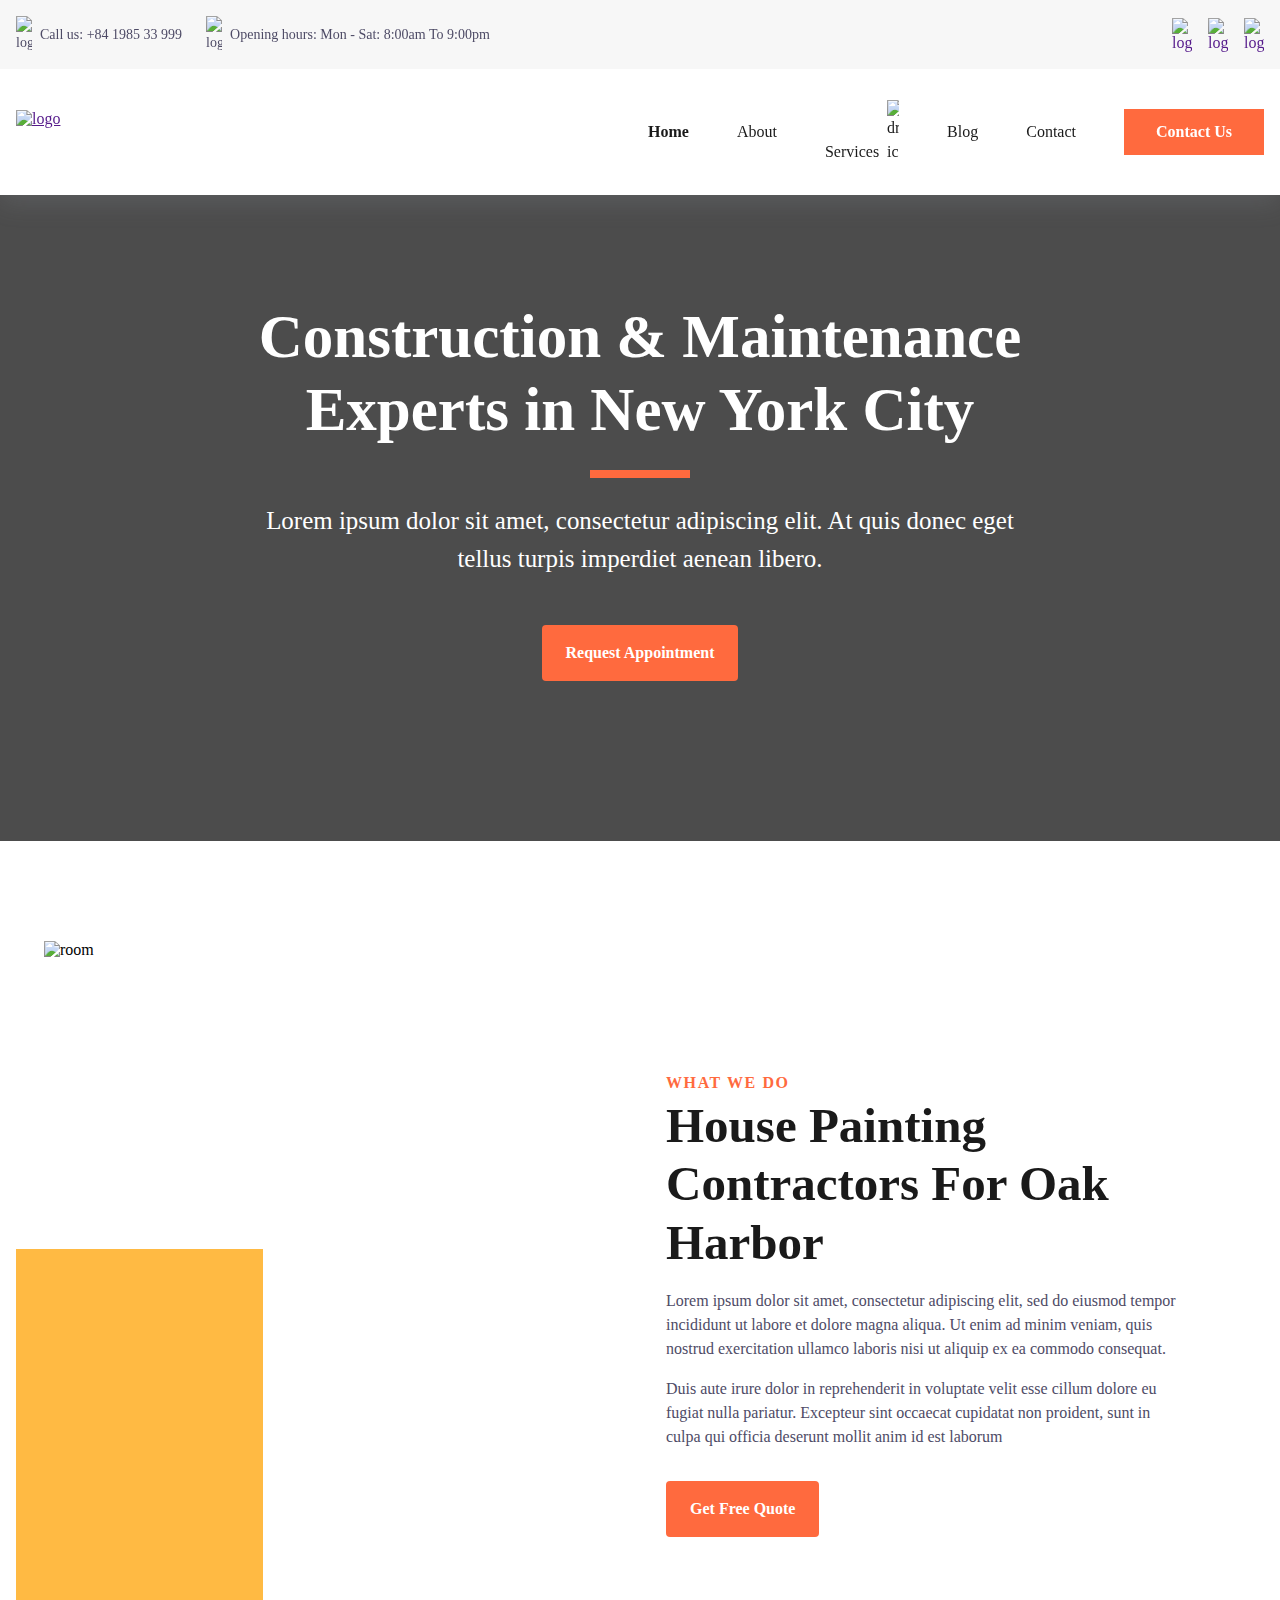
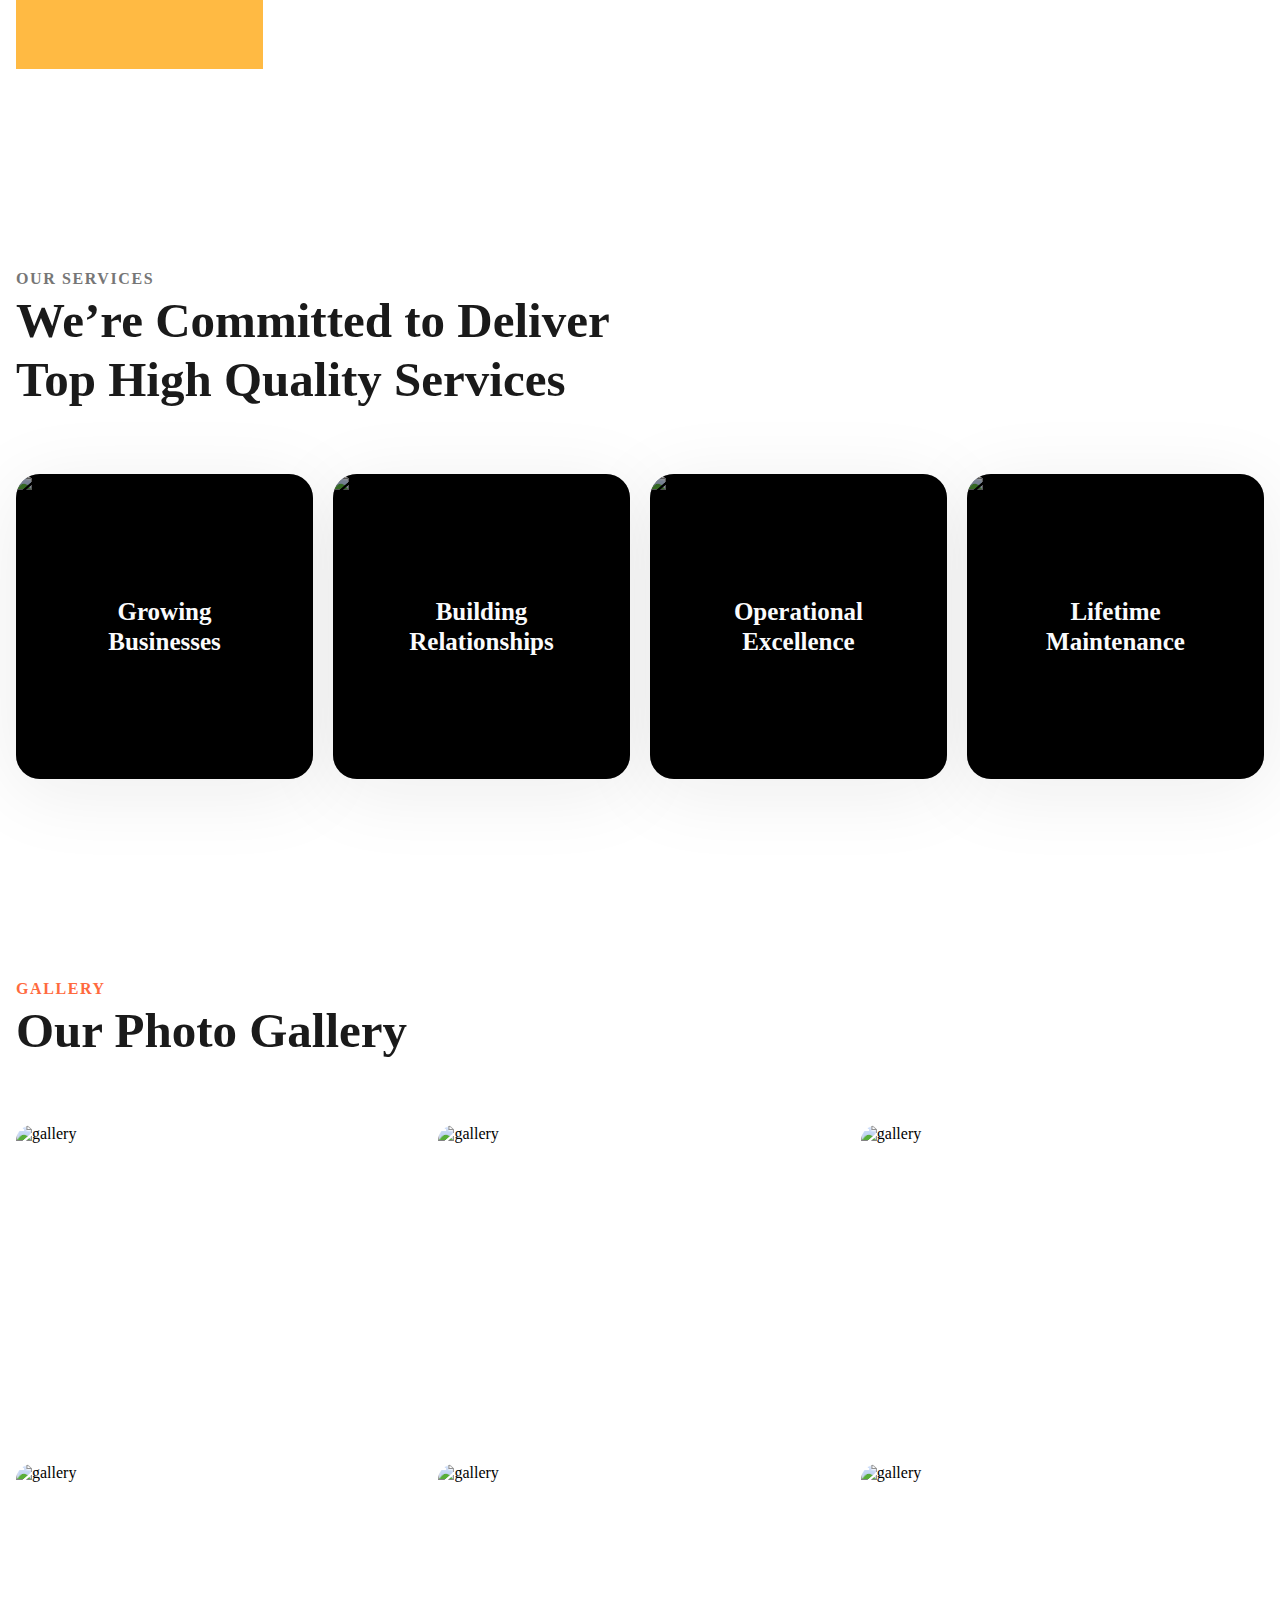
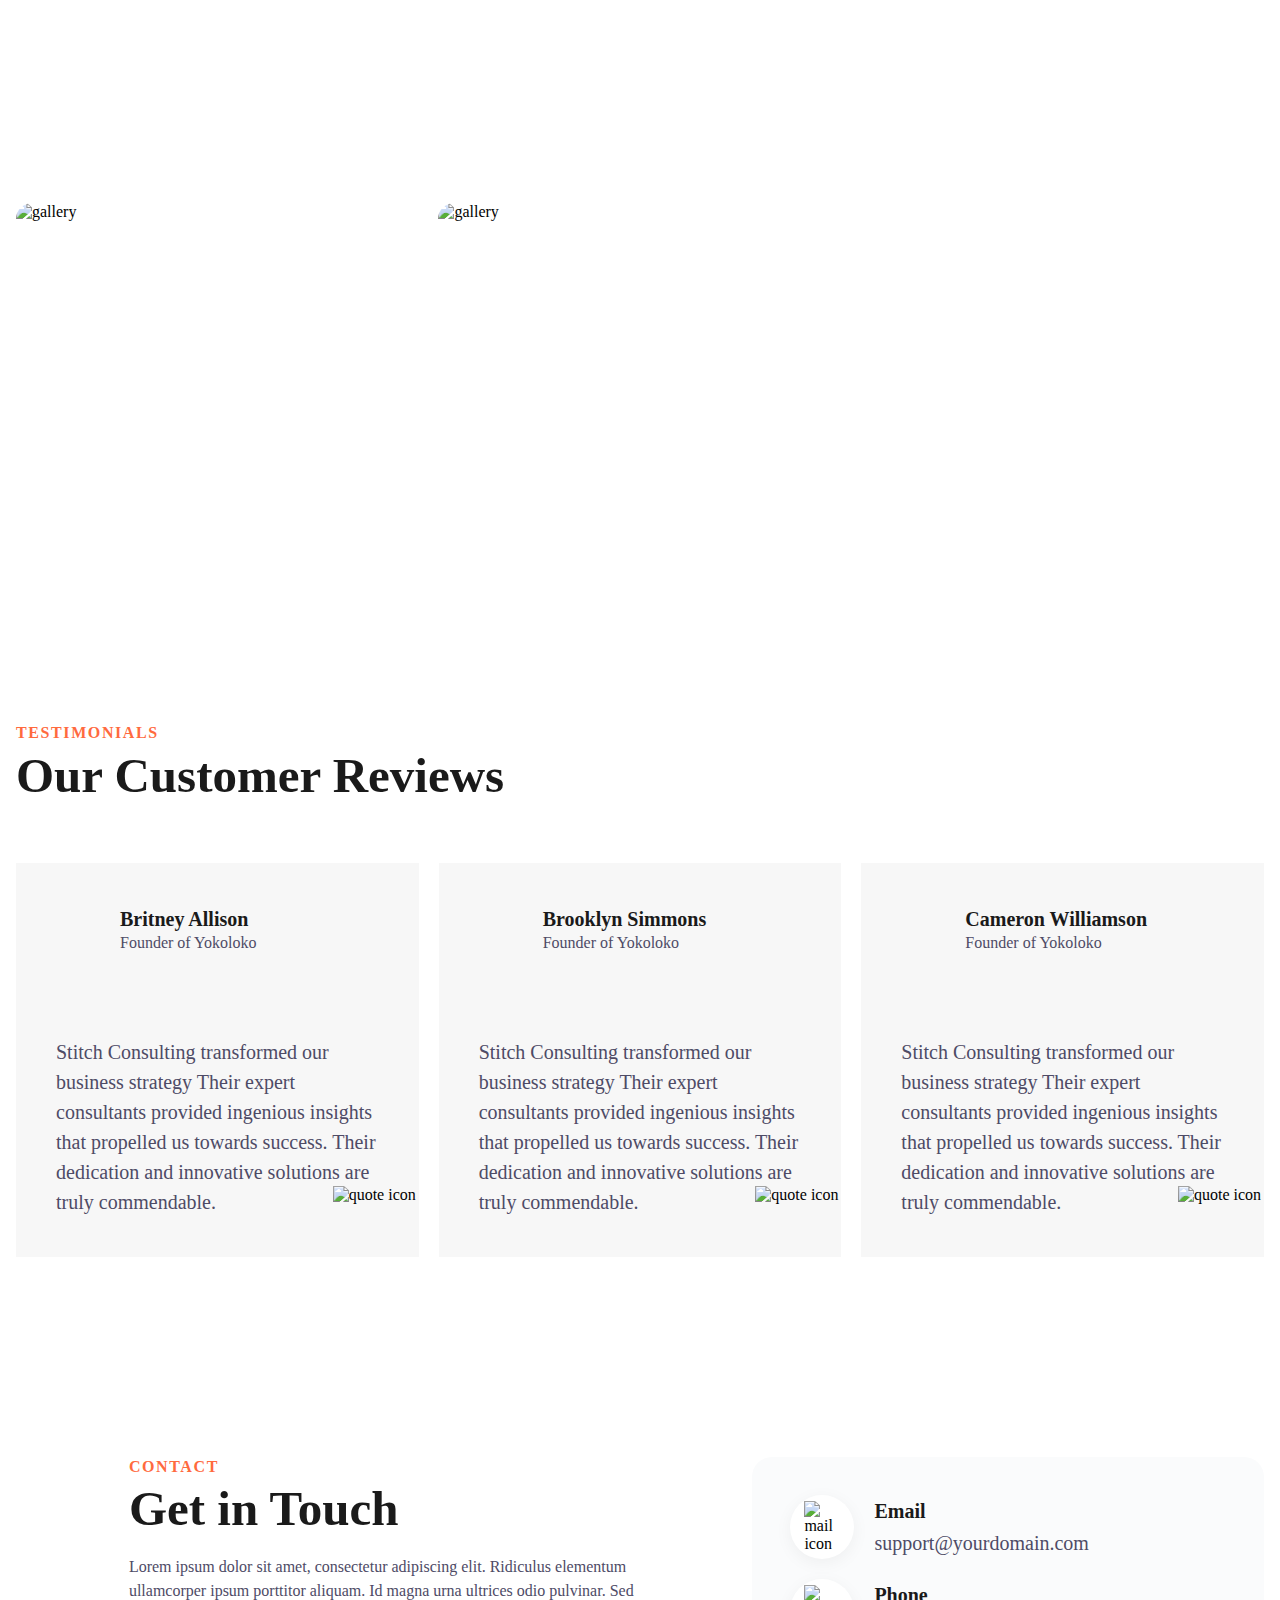
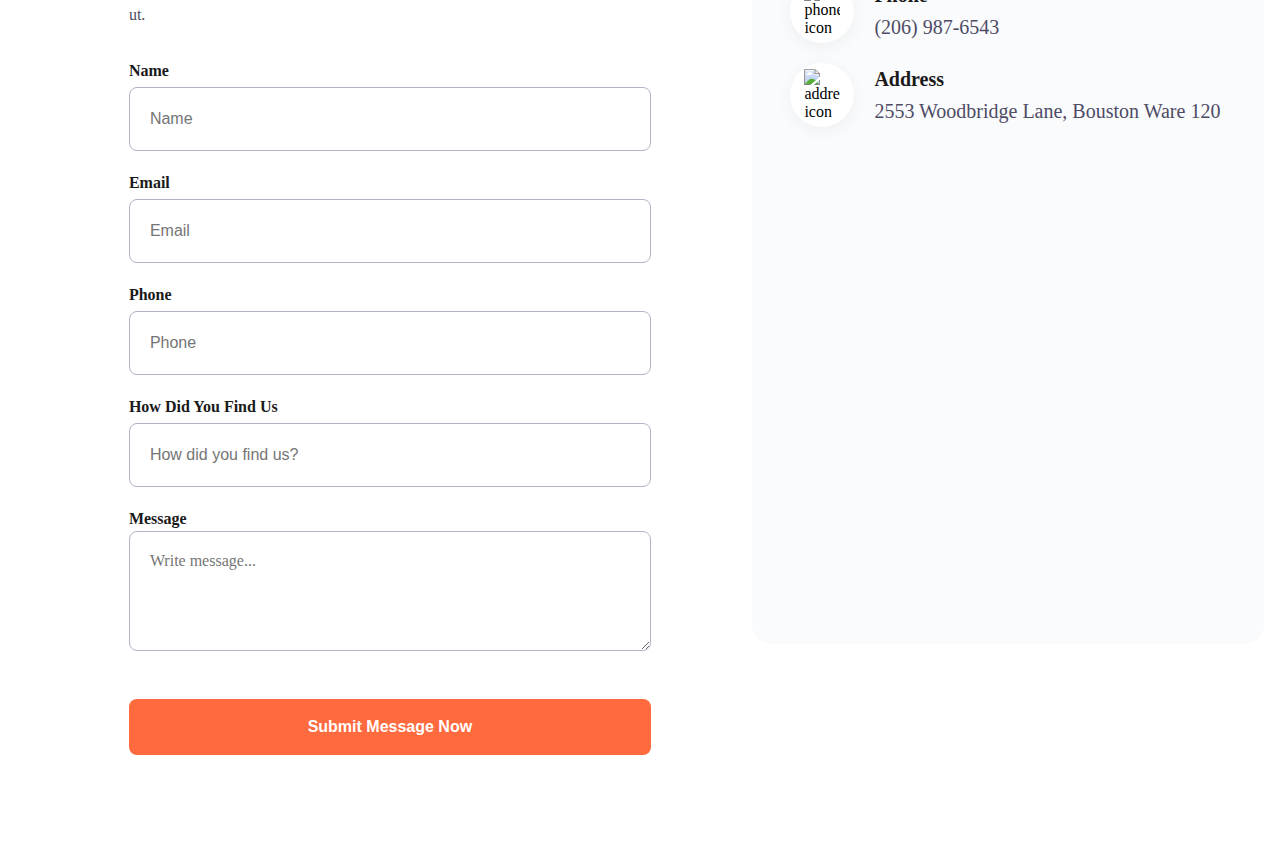
==== index.html @ 75a17d78 "Add files via upload" ====
<!DOCTYPE html>
<html>
<head>
    <meta charset="utf-8">
    <meta name="viewport" content="width=device-width, initial-scale=1">
    <title>template_3</title>
    <link rel="stylesheet" type="text/css" href="css/style.css">
    <link rel="stylesheet" type="text/css" href="css/global.css">
    <script src="javascript/script.js"></script>
</head>
<body>
<!-- ============================================ -->
<!--                 Navigation                   -->
<!-- ============================================ -->

<header id="cs-navigation">
    <div class="cs-top-bar">
        <div class="cs-top-container">
            <div class="cs-top-contact">
                <a href="" class="cs-top-link">
                    <img class="cs-link-icon" src="https://csimg.nyc3.cdn.digitaloceanspaces.com/Images/Icons/phone-grey.svg" alt="logo" width="16" height="16" aria-hidden="true" decoding="async">
                    Call us: +84 1985 33 999
                </a>
                <a href="" class="cs-top-link">
                    <img class="cs-link-icon" src="https://csimg.nyc3.cdn.digitaloceanspaces.com/Images/Icons/clock-grey.svg" alt="logo" width="20" height="20" aria-hidden="true" decoding="async">
                    Opening hours: Mon - Sat: 8:00am To 9:00pm
                </a>
            </div>
            <div class="cs-top-social">
                <a href="" class="cs-social-link">
                    <img class="cs-social-icon" src="https://csimg.nyc3.cdn.digitaloceanspaces.com/Images/Icons/face-grey.svg" alt="logo" width="12" height="12" aria-hidden="true" decoding="async">
                </a>
                <a href="" class="cs-social-link">
                    <img class="cs-social-icon" src="https://csimg.nyc3.cdn.digitaloceanspaces.com/Images/Icons/twit-grey.svg" alt="logo" width="12" height="12" aria-hidden="true" decoding="async">
                </a>
                <a href="" class="cs-social-link">
                    <img class="cs-social-icon" src="https://csimg.nyc3.cdn.digitaloceanspaces.com/Images/Icons/insta-grey.svg" alt="logo" width="12" height="12" aria-hidden="true" decoding="async">
                </a>
            </div>
        </div>
    </div>
    <div class="cs-container">
        <!--Nav Logo-->
        <a href="" class="cs-logo" aria-label="back to home">
            <img src="https://csimg.nyc3.cdn.digitaloceanspaces.com/Images/Logos/consulting-logo.svg" alt="logo" width="197" height="43" aria-hidden="true" decoding="async">
        </a>
        <!--Navigation List-->
        <nav class="cs-nav" role="navigation">
            <!--Mobile Nav Toggle-->
            <button class="cs-toggle" aria-label="mobile menu toggle">
                <div class="cs-box" aria-hidden="true">
                    <span class="cs-line cs-line1" aria-hidden="true"></span>
                    <span class="cs-line cs-line2" aria-hidden="true"></span>
                    <span class="cs-line cs-line3" aria-hidden="true"></span>
                </div>
            </button>
            <!-- We need a wrapper div so we can set a fixed height on the cs-ul in case the nav list gets too long from too many dropdowns being opened and needs to have an overflow scroll. This wrapper acts as the background so it can go the full height of the screen and not cut off any overflowing nav items while the cs-ul stops short of the bottom of the screen, which keeps all nav items in view no matter how mnay there are-->
            <div class="cs-ul-wrapper">
                <ul id="cs-expanded" class="cs-ul" aria-expanded="false">
                    <li class="cs-li">
                        <a href="" class="cs-li-link cs-active">
                            Home
                        </a>
                    </li>
                    <li class="cs-li">
                        <a href="" class="cs-li-link">
                            About
                        </a>
                    </li>
                    <!--Copy and paste this cs-dropdown list item and replace any .cs-li with this cs-dropdown group to make a new dropdown and it will work-->
                    <li class="cs-li cs-dropdown" tabindex="0">
                        <span class="cs-li-link">
                            Services
                            <img class="cs-drop-icon" src="https://csimg.nyc3.cdn.digitaloceanspaces.com/Images/Icons/chev-down.svg" alt="dropdown icon" width="15" height="15" decoding="async" aria-hidden="true">
                        </span>
                        <ul class="cs-drop-ul">
                            <li class="cs-drop-li">
                                <a href="" class="cs-li-link cs-drop-link">Housing</a>
                            </li>
                            <li class="cs-drop-li">
                                <a href="" class="cs-li-link cs-drop-link">Food Banks</a>
                            </li>
                        </ul>
                    </li>
                    <li class="cs-li">
                        <a href="" class="cs-li-link">
                            Blog
                        </a>
                    </li>
                    <li class="cs-li">
                        <a href="" class="cs-li-link">
                            Contact
                        </a>
                    </li>
                </ul>
            </div>
        </nav>
        <a href="" class="cs-button-solid cs-nav-button">Contact Us</a>
        <!--Dark Mode toggle, uncomment button code if you want to enable a dark mode toggle-->
        <!-- <button id="dark-mode-toggle" aria-label="dark mode toggle">
            <svg class="cs-moon" xmlns="http://www.w3.org/2000/svg" viewBox="0 0 480 480" style="enable-background:new 0 0 480 480" xml:space="preserve"><path d="M459.782 347.328c-4.288-5.28-11.488-7.232-17.824-4.96-17.76 6.368-37.024 9.632-57.312 9.632-97.056 0-176-78.976-176-176 0-58.4 28.832-112.768 77.12-145.472 5.472-3.712 8.096-10.4 6.624-16.832S285.638 2.4 279.078 1.44C271.59.352 264.134 0 256.646 0c-132.352 0-240 107.648-240 240s107.648 240 240 240c84 0 160.416-42.688 204.352-114.176 3.552-5.792 3.04-13.184-1.216-18.496z"/></svg>
            <img class="cs-sun" aria-hidden="true" src="https://csimg.nyc3.cdn.digitaloceanspaces.com/Icons%2Fsun.svg" decoding="async" alt="moon" width="15" height="15">
        </button> -->
    </div>
</header>
<!-- ============================================ -->
<!--                    Hero                      -->
<!-- ============================================ -->

<section id="hero-82">
    <div class="cs-container">
        <h1 class="cs-title">Construction & Maintenance Experts in New York City</h1>
        <p class="cs-text">
            Lorem ipsum dolor sit amet, consectetur adipiscing elit. At quis donec eget tellus turpis imperdiet aenean libero. 
        </p>
        <a href="" class="cs-button-solid">Request Appointment</a>
    </div>

    <!-- Background Image -->
    <picture class="cs-background">
        <source media="(max-width: 600px)" srcset="https://csimg.nyc3.digitaloceanspaces.com/Hero/kitchen-m.jpg">
        <source media="(min-width: 601px)" srcset="https://csimg.nyc3.digitaloceanspaces.com/Hero/kitchen.jpg">
        <img decoding="async" src="https://csimg.nyc3.digitaloceanspaces.com/Hero/kitchen.jpg" alt="kitchen" width="2250" height="1500" aria-hidden="true">
    </picture>
</section>
<!-- ============================================ -->
<!--                 Side By Side                 -->
<!-- ============================================ -->

<section id="RPsbs-580">
    <div class="cs-container">
        <picture class="cs-picture">
            <!--Mobile Image-->
            <source media="(max-width: 600px)" srcset="https://csimg.nyc3.cdn.digitaloceanspaces.com/SideBySide/room.jpg">
            <!--Tablet and above Image-->
            <source media="(min-width: 601px)" srcset="https://csimg.nyc3.cdn.digitaloceanspaces.com/SideBySide/room.jpg">
            <img loading="lazy" decoding="async" src="https://csimg.nyc3.cdn.digitaloceanspaces.com/SideBySide/room.jpg" alt="room" width="494" height="700">
        </picture>
        <div class="cs-content">
            <span class="cs-topper">What We Do</span>
            <h2 class="cs-title">House Painting Contractors For Oak Harbor</h2>
            <p class="cs-text">
                Lorem ipsum dolor sit amet, consectetur adipiscing elit, sed do eiusmod tempor incididunt ut labore et dolore magna aliqua. Ut enim ad minim veniam, quis nostrud exercitation ullamco laboris nisi ut aliquip ex ea commodo consequat. 
            </p>
            <p class="cs-text">
                Duis aute irure dolor in reprehenderit in voluptate velit esse cillum dolore eu fugiat nulla pariatur. Excepteur sint occaecat cupidatat non proident, sunt in culpa qui officia deserunt mollit anim id est laborum
            </p>
            <a href="" class="cs-button-solid">Get Free Quote</a>
        </div>
    </div>
</section>
                                
<!-- ============================================ -->
<!--                    Services                  -->
<!-- ============================================ -->

<section id="services-1354">
    <div class="cs-container">
        <div class="cs-content">
            <span class="cs-topper">Our Services</span>
            <h2 class="cs-title">We’re Committed to Deliver Top High Quality Services</h2>
        </div>
        <ul class="cs-card-group">
            <li class="cs-item">
                <a href="" class="cs-link">
                    <h3 class="cs-h3"><span class="cs-span">Growing</span> Businesses</h3>
                </a>
                <picture class="cs-background">
                    <source media="(max-width: 600px)" srcset="https://csimg.nyc3.cdn.digitaloceanspaces.com/Images/People/meeting1.jpg">
                    <source media="(min-width: 601px)" srcset="https://csimg.nyc3.cdn.digitaloceanspaces.com/Images/People/meeting1.jpg">
                    <img decoding="async" src="https://csimg.nyc3.cdn.digitaloceanspaces.com/Images/People/meeting1.jpg" alt="construction" width="305" height="305" aria-hidden="true">
                </picture>
            </li>
            <li class="cs-item">
                <a href="" class="cs-link">
                    <h3 class="cs-h3"><span class="cs-span">Building</span> Relationships</h3>
                </a>
                <picture class="cs-background">
                    <source media="(max-width: 600px)" srcset="https://csimg.nyc3.cdn.digitaloceanspaces.com/Images/People/meeting2.jpg">
                    <source media="(min-width: 601px)" srcset="https://csimg.nyc3.cdn.digitaloceanspaces.com/Images/People/meeting2.jpg">
                    <img decoding="async" src="https://csimg.nyc3.cdn.digitaloceanspaces.com/Images/People/meeting2.jpg" alt="construction" width="305" height="305" aria-hidden="true">
                </picture>
            </li>
            <li class="cs-item">
                <a href="" class="cs-link">
                    <h3 class="cs-h3"><span class="cs-span">Operational</span> Excellence</h3>
                </a>
                <picture class="cs-background">
                    <source media="(max-width: 600px)" srcset="https://csimg.nyc3.cdn.digitaloceanspaces.com/Images/People/meeting3.jpg">
                    <source media="(min-width: 601px)" srcset="https://csimg.nyc3.cdn.digitaloceanspaces.com/Images/People/meeting3.jpg">
                    <img decoding="async" src="https://csimg.nyc3.cdn.digitaloceanspaces.com/Images/People/meeting3.jpg" alt="construction" width="305" height="305" aria-hidden="true">
                </picture>
            </li>
            <li class="cs-item">
                <a href="" class="cs-link">
                    <h3 class="cs-h3"><span class="cs-span">Lifetime</span> Maintenance</h3>
                </a>
                <picture class="cs-background">
                    <source media="(max-width: 600px)" srcset="https://csimg.nyc3.cdn.digitaloceanspaces.com/Images/People/meeting4.jpg">
                    <source media="(min-width: 601px)" srcset="https://csimg.nyc3.cdn.digitaloceanspaces.com/Images/People/meeting4.jpg">
                    <img decoding="async" src="https://csimg.nyc3.cdn.digitaloceanspaces.com/Images/People/meeting4.jpg" alt="construction" width="305" height="305" aria-hidden="true">
                </picture>
            </li>
        </ul>
    </div>
</section>
<!-- ============================================ -->
<!--                   Gallery                    -->
<!-- ============================================ -->

<section id="gallery-1446">
    <div class="cs-container">
        <div class="cs-content">
            <div class="cs-flex">
                <span class="cs-topper">Gallery</span>
                <h2 class="cs-title">Our Photo Gallery</h2>
            </div>
        </div>
        <!--Gallery-->
        <div class="cs-gallery">
            <!--Picture 1-->
            <picture class="cs-image">
                <source media="(max-width: 600px)" srcset="https://csimg.nyc3.digitaloceanspaces.com/Images/MISC/protest-sign.jpeg">
                <source media="(min-width: 601px)" srcset="https://csimg.nyc3.digitaloceanspaces.com/Images/MISC/protest-sign.jpeg">
                <img loading="lazy" decoding="async" src="https://csimg.nyc3.digitaloceanspaces.com/Images/MISC/protest-sign.jpeg" alt="gallery" width="305" height="400">
            </picture>
            <!--Picture 2-->
            <picture class="cs-image">
                <source media="(max-width: 600px)" srcset="https://csimg.nyc3.cdn.digitaloceanspaces.com/Images/Landscapes/melting-ice.jpeg">
                <source media="(min-width: 601px)" srcset="https://csimg.nyc3.cdn.digitaloceanspaces.com/Images/Landscapes/melting-ice.jpeg">
                <img loading="lazy" decoding="async" src="https://csimg.nyc3.cdn.digitaloceanspaces.com/Images/Landscapes/melting-ice.jpeg" alt="gallery" width="305" height="400">
            </picture>
            <!--Picture 3-->
            <picture class="cs-image">
                <source media="(max-width: 600px)" srcset="https://csimg.nyc3.digitaloceanspaces.com/Images/MISC/windmills.jpeg">
                <source media="(min-width: 601px)" srcset="https://csimg.nyc3.digitaloceanspaces.com/Images/MISC/windmills.jpeg">
                <img loading="lazy" decoding="async" src="https://csimg.nyc3.digitaloceanspaces.com/Images/MISC/windmills.jpeg" alt="gallery" width="305" height="400">
            </picture>
            <!--Picture 4-->
            <picture class="cs-image">
                <source media="(max-width: 600px)" srcset="https://csimg.nyc3.digitaloceanspaces.com/Images/MISC/protest-sign2.jpeg">
                <source media="(min-width: 601px)" srcset="https://csimg.nyc3.digitaloceanspaces.com/Images/MISC/protest-sign2.jpeg">
                <img loading="lazy" decoding="async" src="https://csimg.nyc3.digitaloceanspaces.com/Images/MISC/protest-sign2.jpeg" alt="gallery" width="305" height="400">
            </picture>
            <!--Picture 5-->
            <picture class="cs-image">
                <source media="(max-width: 600px)" srcset="https://csimg.nyc3.cdn.digitaloceanspaces.com/Images/Landscapes/falling-rocks.jpeg">
                <source media="(min-width: 601px)" srcset="https://csimg.nyc3.cdn.digitaloceanspaces.com/Images/Landscapes/falling-rocks.jpeg">
                <img loading="lazy" decoding="async" src="https://csimg.nyc3.cdn.digitaloceanspaces.com/Images/Landscapes/falling-rocks.jpeg" alt="gallery" width="305" height="400">
            </picture>
            <!--Picture 6-->
            <picture class="cs-image">
                <source media="(max-width: 600px)" srcset="https://csimg.nyc3.digitaloceanspaces.com/Images/MISC/protest-sign4.jpeg">
                <source media="(min-width: 601px)" srcset="https://csimg.nyc3.digitaloceanspaces.com/Images/MISC/protest-sign4.jpeg">
                <img loading="lazy" decoding="async" src="https://csimg.nyc3.digitaloceanspaces.com/Images/MISC/protest-sign4.jpeg" alt="gallery" width="305" height="400">
            </picture>
            <!--Picture 7-->
            <picture class="cs-image">
                <source media="(max-width: 600px)" srcset="https://csimg.nyc3.digitaloceanspaces.com/Images/MISC/protest-sign3.jpeg">
                <source media="(min-width: 601px)" srcset="https://csimg.nyc3.digitaloceanspaces.com/Images/MISC/protest-sign3.jpeg">
                <img loading="lazy" decoding="async" src="https://csimg.nyc3.digitaloceanspaces.com/Images/MISC/protest-sign3.jpeg" alt="gallery" width="305" height="400">
            </picture>
            <!--Picture 8-->
            <picture class="cs-image">
                <source media="(max-width: 600px)" srcset="https://csimg.nyc3.cdn.digitaloceanspaces.com/Images/Landscapes/desert-tree.jpeg">
                <source media="(min-width: 601px)" srcset="https://csimg.nyc3.cdn.digitaloceanspaces.com/Images/Landscapes/desert-tree.jpeg">
                <img loading="lazy" decoding="async" src="https://csimg.nyc3.cdn.digitaloceanspaces.com/Images/Landscapes/desert-tree.jpeg" alt="gallery" width="305" height="400">
            </picture>
        </div>
    </div>
</section>
<!-- ============================================ -->
<!--                   Reviews                    -->
<!-- ============================================ -->

<section id="reviews-1672">
    <div class="cs-container">
        <div class="cs-content">
            <span class="cs-topper">Testimonials</span>
            <h2 class="cs-title">Our Customer Reviews</h2>
        </div>
        <ul class="cs-card-group">
            <li class="cs-item">
                <div class="cs-flex-group">
                    <picture class="cs-picture">
                        <img class="cs-profile" src="https://csimg.nyc3.cdn.digitaloceanspaces.com/Images/MISC/ecomm-headshot1.jpeg" decoding="async" alt="profile" width="50" height="50" aria-hidden="true" loading="lazy">
                    </picture>
                    <span class="cs-name">
                        Britney Allison
                        <span class="cs-job">Founder of Yokoloko</span>
                    </span>
                </div>
                <div class="wrapper">
                    <img class="cs-item-stars" aria-hidden="true" loading="lazy" decoding="async" src="https://csimg.nyc3.cdn.digitaloceanspaces.com/Images/Graphics/yellow-stars.svg" alt="stars" width="96" height="16">
                    <p class="cs-review">
                    Stitch Consulting transformed our business strategy Their expert consultants provided ingenious insights that propelled us towards success. Their dedication and innovative solutions are truly commendable.
                    </p>
                </div>
                <!--Quote Icon-->
                <img class="cs-quote" aria-hidden="true" src="https://csimg.nyc3.cdn.digitaloceanspaces.com/Images/Graphics/gray-quote.svg" decoding="async" alt="quote icon" width="120" height="99">
            </li>
            <li class="cs-item">
                <div class="cs-flex-group">
                    <picture class="cs-picture">
                        <img class="cs-profile" src="https://csimg.nyc3.cdn.digitaloceanspaces.com/Images/People/review2.png" decoding="async" alt="profile" width="50" height="50" aria-hidden="true" loading="lazy">
                    </picture>
                    <span class="cs-name">
                        Brooklyn Simmons
                        <span class="cs-job">Founder of Yokoloko</span>
                    </span>
                </div>
                <div class="wrapper">
                    <img class="cs-item-stars" aria-hidden="true" loading="lazy" decoding="async" src="https://csimg.nyc3.cdn.digitaloceanspaces.com/Images/Graphics/yellow-stars.svg" alt="stars" width="96" height="16">
                    <p class="cs-review">
                    Stitch Consulting transformed our business strategy Their expert consultants provided ingenious insights that propelled us towards success. Their dedication and innovative solutions are truly commendable.
                    </p>
                </div>
                <!--Quote Icon-->
                <img class="cs-quote" aria-hidden="true" src="https://csimg.nyc3.cdn.digitaloceanspaces.com/Images/Graphics/gray-quote.svg" decoding="async" alt="quote icon" width="120" height="99">
            </li>
            <li class="cs-item">
                <div class="cs-flex-group">
                    <picture class="cs-picture">
                        <img class="cs-profile" src="https://csimg.nyc3.cdn.digitaloceanspaces.com/Images/MISC/ecomm-headshot2.jpeg" decoding="async" alt="profile" width="50" height="50" aria-hidden="true" loading="lazy">
                    </picture>
                    <span class="cs-name">
                        Cameron Williamson
                        <span class="cs-job">Founder of Yokoloko</span>
                    </span>
                </div>
                <div class="wrapper">
                    <img class="cs-item-stars" aria-hidden="true" loading="lazy" decoding="async" src="https://csimg.nyc3.cdn.digitaloceanspaces.com/Images/Graphics/yellow-stars.svg" alt="stars" width="96" height="16">
                    <p class="cs-review">
                    Stitch Consulting transformed our business strategy Their expert consultants provided ingenious insights that propelled us towards success. Their dedication and innovative solutions are truly commendable.
                    </p>
                </div>
                <!--Quote Icon-->
                <img class="cs-quote" aria-hidden="true" src="https://csimg.nyc3.cdn.digitaloceanspaces.com/Images/Graphics/gray-quote.svg" decoding="async" alt="quote icon" width="120" height="99">
            </li>
        </ul>
    </div>
</section>
<!-- ============================================ -->
<!--                Contact Form                  -->
<!-- ============================================ -->

<section id="cs-contact-240">
    <div class="cs-container">
        <div class="cs-left-section">
            <div class="cs-content">
                <span class="cs-topper">Contact</span>
                <h2 class="cs-title">Get in Touch</h2>
                <p class="cs-text">
                    Lorem ipsum dolor sit amet, consectetur adipiscing elit. Ridiculus elementum ullamcorper ipsum porttitor aliquam. Id magna urna ultrices odio pulvinar. Sed ut.
                </p>
            </div>
            <form id="cs-form-240" name="Contact Form" method="post">
                <label class="cs-label">
                    Name
                    <input class="cs-input" required type="text" id="name-240" name="name" placeholder="Name">
                </label>
                <label class="cs-label">
                    Email
                    <input class="cs-input" required type="text" id="email-240" name="email" placeholder="Email">
                </label>
                <label class="cs-label">
                    Phone
                    <input class="cs-input" required type="text" id="phone-240" name="phone" placeholder="Phone">
                </label>
                <label class="cs-label">
                    How Did You Find Us
                    <input class="cs-input" type="text" id="find-240" name="find-us" placeholder="How did you find us?">
                </label>
                <label class="cs-label cs-label-message">
                    Message
                    <textarea class="cs-input cs-textarea" required name="Message" id="message-240" placeholder="Write message..."></textarea>
                </label>
                <button class="cs-button-solid cs-submit" type="submit">Submit Message Now</button>
            </form>
        </div>
        <div class="cs-right-section">
            <ul class="cs-ul">
                <li class="cs-li">
                    <picture class="cs-icon-wrapper">
                        <img aria-hidden="true" src="https://csimg.nyc3.digitaloceanspaces.com/Contact-Page/mail.svg" alt="mail icon" class="cs-icon" width="36" height="36" decoding="async">
                    </picture>
                    <div class="cs-flex-group">
                        <span class="cs-header">Email</span>
                        <a href="mailto:support@yourdomain.com" class="cs-link">support@yourdomain.com</a>
                    </div>
                </li>
                <li class="cs-li">
                    <picture class="cs-icon-wrapper">
                        <img aria-hidden="true" src="https://csimg.nyc3.digitaloceanspaces.com/Contact-Page/phone.svg" alt="phone icon" class="cs-icon" width="36" height="36" decoding="async">
                    </picture>
                    <div class="cs-flex-group">
                        <span class="cs-header">Phone</span>
                        <a href="tel:206-987-6543" class="cs-link">(206) 987-6543</a>
                    </div>
                </li>
                <li class="cs-li">
                    <picture class="cs-icon-wrapper">
                        <img aria-hidden="true" src="https://csimg.nyc3.digitaloceanspaces.com/Contact-Page/pin.svg" alt="address icon" class="cs-icon" width="36" height="36" decoding="async">
                    </picture>
                    <div class="cs-flex-group">
                        <span class="cs-header">Address</span>
                        <a href="" class="cs-link">2553 Woodbridge Lane, Bouston Ware 120</a>
                    </div>
                </li>
            </ul>
            <picture class="cs-picture">
                <source media="(max-width: 600px)" srcset="https://csimg.nyc3.digitaloceanspaces.com/Contact-Page/map-m.jpg">
                <source media="(min-width: 601px)" srcset="https://csimg.nyc3.digitaloceanspaces.com/Contact-Page/map.jpg">
                <img class="cs-img" aria-hidden="true" loading="lazy" decoding="async" src="https://csimg.nyc3.digitaloceanspaces.com/Contact-Page/map.jpg" alt="google map" width="462" height="438">
            </picture>
        </div>
    </div>
</section>
                                
</body>
</html>
---- css/style.css ----
/*-- -------------------------- -->
<---     Mobile Navigation      -->
<--- -------------------------- -*/

/* Mobile - 1023px */
@media only screen and (max-width: 1023px) {
  body.cs-open {
    overflow: hidden;
  }
  body.scroll #cs-navigation {
    /* 53px, same height as the cs-top-container */
    transform: translateY(-3.3125rem);
  }
  #cs-navigation {
    width: 100%;
    /* prevents padding from affecting height and width */
    box-sizing: border-box;
    background-color: #fff;
    box-shadow: rgba(149, 157, 165, 0.2) 0px 8px 24px;
    position: fixed;
    z-index: 10000;
    transition: transform .3s;
  }
  #cs-navigation:before {
    content: '';
    width: 100%;
    height: 0vh;
    background: rgba(0, 0, 0, 0.6);
    -webkit-backdrop-filter: blur(10px);
    backdrop-filter: blur(10px);
    position: absolute;
    display: block;
    top: 100%;
    right: 0;
    z-index: -1100;
    opacity: 0;
    transition: height .5s, opacity .5s;
  }
  #cs-navigation.cs-active:before {
    height: 150vh;
    opacity: 1;
  }
  #cs-navigation.cs-active .cs-ul-wrapper {
    opacity: 1;
    transform: scaleY(1);
    transition-delay: .15s;
  }
  #cs-navigation.cs-active .cs-li {
    transform: translateY(0);
    opacity: 1;
  }
  #cs-navigation .cs-top-bar {
    width: 100%;
    display: flex;
    justify-content: center;
    align-items: center;
  }
  #cs-navigation .cs-top-container {
    width: 100%;
    padding: 1rem 1.5rem;
    /* prevents padding from affecting height and width */
    box-sizing: border-box;
    background-color: #f7f7f7;
    display: flex;
    justify-content: space-between;
    align-items: center;
    gap: 1rem;
  }
  #cs-navigation .cs-top-contact {
    width: auto;
    /* prevents padding from affecting height and width */
    box-sizing: border-box;
    display: flex;
    justify-content: center;
    align-items: center;
    /* 16px - 24px */
    gap: clamp(1rem, 2vw, 1.5rem);
  }
  #cs-navigation .cs-top-link {
    font-size: 0.875rem;
    line-height: 1.5em;
    text-decoration: none;
    margin: 0;
    color: var(--bodyTextColor);
    display: flex;
    justify-content: flex-start;
    align-items: center;
    gap: 0.5rem;
    position: relative;
  }
  #cs-navigation .cs-top-link:nth-of-type(2) {
    display: none;
  }
  #cs-navigation .cs-link-icon {
    width: 1rem;
    height: auto;
    display: block;
  }
  #cs-navigation .cs-top-social {
    visibility: visible;
    opacity: 1;
    display: flex;
    justify-content: center;
    align-items: center;
    gap: 0.5rem;
    transition: opacity .3s, visibility .3s, height .3s;
  }
  #cs-navigation .cs-social-link {
    text-decoration: none;
    display: flex;
    justify-content: center;
    align-items: center;
    gap: 1rem;
  }
  #cs-navigation .cs-social-icon {
    width: 1.25rem;
    height: auto;
    display: block;
  }
  #cs-navigation .cs-container {
    width: 100%;
    padding: 1.25rem 1rem;
    /* prevents padding from affecting height and width */
    box-sizing: border-box;
    display: flex;
    justify-content: flex-end;
    align-items: center;
    position: relative;
  }
  #cs-navigation .cs-logo {
    width: auto;
    height: 2.5rem;
    margin: 0 auto 0 0;
    padding: 0;
    /* prevents padding from affecting height and width */
    box-sizing: border-box;
    display: flex;
    justify-content: center;
    align-items: center;
    order: 1;
    z-index: 10;
  }
  #cs-navigation .cs-logo img {
    width: auto;
    height: 100%;
    /* ensures the image never overflows the container. It stays contained within it's width and height and expands to fill it then stops once it reaches an edge */
    object-fit: contain;
  }
  #cs-navigation .cs-nav {
    order: 2;
  }
  #cs-navigation .cs-toggle {
    width: 2.875rem;
    height: 2.875rem;
    margin: 0 0 0 auto;
    background-color: var(--primary);
    border: none;
    display: flex;
    justify-content: center;
    align-items: center;
    transition: transform .6s;
  }
  #cs-navigation .cs-toggle.cs-active {
    transform: rotate(180deg);
  }
  #cs-navigation .cs-active .cs-line1 {
    top: 50%;
    transform: translate(-50%, -50%) rotate(225deg);
  }
  #cs-navigation .cs-active .cs-line2 {
    top: 50%;
    transform-origin: center;
    transform: translate(-50%, -50%) translateY(0) rotate(-225deg);
  }
  #cs-navigation .cs-active .cs-line3 {
    bottom: 100%;
    opacity: 0;
  }
  #cs-navigation .cs-box {
    /* 24px - 28px */
    width: clamp(1.5rem, 2vw, 1.75rem);
    height: 0.75rem;
    position: relative;
  }
  #cs-navigation .cs-line {
    width: 100%;
    height: 2px;
    border-radius: 2px;
    background-color: #FAFBFC;
    position: absolute;
    left: 50%;
    transform: translateX(-50%);
  }
  #cs-navigation .cs-line1 {
    top: 0;
    transform-origin: center;
    transition: transform .5s, top .3S, left .3S;
    animation-duration: .7s;
    animation-timing-function: ease;
    animation-fill-mode: forwards;
    animation-direction: normal;
  }
  #cs-navigation .cs-line2 {
    top: 50%;
    transform: translateX(-50%) translateY(-50%);
    transition: top .3s, left .3s, transform .5s;
    animation-duration: .7s;
    animation-timing-function: ease;
    animation-fill-mode: forwards;
    animation-direction: normal;
  }
  #cs-navigation .cs-line3 {
    bottom: 0;
    transition: bottom .3s, opacity .3s;
  }
  #cs-navigation .cs-ul-wrapper {
    width: 100%;
    height: auto;
    padding-bottom: 3rem;
    opacity: 0;
    background-color: #fff;
    box-shadow: inset rgba(0, 0, 0, 0.2) 0px 8px 24px;
    overflow: hidden;
    position: absolute;
    top: 100%;
    left: 0;
    z-index: -1;
    transform: scaleY(0);
    transform-origin: top;
    transition: transform .4s, opacity .3s;
  }
  #cs-navigation .cs-ul {
    margin: 0;
    padding: 3rem 0 0 0;
    width: 100%;
    height: auto;
    max-height: 65vh;
    overflow: scroll;
    display: flex;
    justify-content: flex-start;
    flex-direction: column;
    align-items: center;
    gap: 1.25rem;
  }
  #cs-navigation .cs-li {
    width: 100%;
    text-align: center;
    list-style: none;
    margin-right: 0;
    /* transition from these values */
    transform: translateY(-4.375rem);
    opacity: 0;
    transition: transform .6s, opacity .9s;
  }
  #cs-navigation .cs-li:nth-of-type(1) {
    transition-delay: .05s;
  }
  #cs-navigation .cs-li:nth-of-type(2) {
    transition-delay: .1s;
  }
  #cs-navigation .cs-li:nth-of-type(3) {
    transition-delay: .15s;
  }
  #cs-navigation .cs-li:nth-of-type(4) {
    transition-delay: .2s;
  }
  #cs-navigation .cs-li:nth-of-type(5) {
    transition-delay: .25s;
  }
  #cs-navigation .cs-li:nth-of-type(6) {
    transition-delay: .3s;
  }
  #cs-navigation .cs-li:nth-of-type(7) {
    transition-delay: .35s;
  }
  #cs-navigation .cs-li:nth-of-type(8) {
    transition-delay: .4s;
  }
  #cs-navigation .cs-li:nth-of-type(9) {
    transition-delay: .45s;
  }
  #cs-navigation .cs-li:nth-of-type(10) {
    transition-delay: .5s;
  }
  #cs-navigation .cs-li:nth-of-type(11) {
    transition-delay: .55s;
  }
  #cs-navigation .cs-li:nth-of-type(12) {
    transition-delay: .6s;
  }
  #cs-navigation .cs-li:nth-of-type(13) {
    transition-delay: .65s;
  }
  #cs-navigation .cs-li-link {
    /* 16px - 24px */
    font-size: clamp(1rem, 2.5vw, 1.5rem);
    line-height: 1.2em;
    text-decoration: none;
    margin: 0;
    color: var(--headerColor);
    display: inline-block;
    position: relative;
  }
  #cs-navigation .cs-li-link.cs-active {
    color: var(--primary);
  }
  #cs-navigation .cs-li-link:hover {
    color: var(--primary);
  }
  #cs-navigation .cs-button-solid {
    display: none;
  }
}
/* Tablet - 768px */
@media only screen and (min-width: 48rem) {
  #cs-navigation .cs-top-link:nth-of-type(2) {
    display: flex;
  }
}

/*-- -------------------------- -->
<---     Navigation Dropdown    -->
<--- -------------------------- -*/

/* Mobile - 1023px */
@media only screen and (max-width: 1023px) {
  #cs-navigation .cs-li {
    text-align: center;
    width: 100%;
    display: block;
  }
  #cs-navigation .cs-dropdown {
    position: relative;
    color: var(--bodyTextColorWhite);
  }
  #cs-navigation .cs-dropdown.cs-active .cs-drop-ul {
    height: auto;
    opacity: 1;
    visibility: visible;
    margin: 0.75rem 0 0 0;
    padding: 0.75rem 0;
  }
  #cs-navigation .cs-dropdown.cs-active .cs-drop-link {
    opacity: 1;
  }
  #cs-navigation .cs-dropdown .cs-li-link {
    position: relative;
    transition: opacity .3s;
  }
  #cs-navigation .cs-drop-icon {
    width: 0.9375rem;
    height: auto;
    position: absolute;
    top: 50%;
    right: -1.25rem;
    transform: translateY(-50%);
  }
  #cs-navigation .cs-drop-ul {
    width: 100%;
    height: 0;
    margin: 0;
    padding: 0;
    background-color: var(--primary);
    overflow: hidden;
    opacity: 0;
    visibility: hidden;
    display: flex;
    justify-content: flex-start;
    flex-direction: column;
    align-items: center;
    gap: 0.75rem;
    transition: padding .3s, margin .3s, height .3s, opacity .3s, visibility .3s;
  }
  #cs-navigation .cs-drop-li {
    list-style: none;
  }
  #cs-navigation .cs-li-link.cs-drop-link {
    /* 14px - 16px */
    font-size: clamp(0.875rem, 2vw, 1.25rem);
    color: #fff;
  }
}
/* Desktop - 1024px */
@media only screen and (min-width: 64rem) {
  #cs-navigation .cs-dropdown {
    position: relative;
  }
  #cs-navigation .cs-dropdown:hover {
    cursor: pointer;
  }
  #cs-navigation .cs-dropdown:hover .cs-drop-ul {
    transform: scaleY(1);
    opacity: 1;
    visibility: visible;
  }
  #cs-navigation .cs-dropdown:hover .cs-drop-li {
    opacity: 1;
    transform: translateY(0);
  }
  #cs-navigation .cs-drop-icon {
    width: 0.75rem;
    height: auto;
    margin-left: 0.25rem;
    display: inline-block;
  }
  #cs-navigation .cs-drop-ul {
    min-width: 12.5rem;
    margin: 0;
    padding: 0;
    background-color: #fff;
    overflow: hidden;
    opacity: 0;
    visibility: hidden;
    box-shadow: rgba(149, 157, 165, 0.2) 0px 10px 16px;
    border-bottom: 5px solid var(--primary);
    /* if you have 8 or more links in your dropdown nav, uncomment the columns property to make the list into 2 even columns. Change it to 3 or 4 if you need extra columns. Then remove the transition delays on the cs-drop-li so they don't have weird scattered animations */
    position: absolute;
    top: 100%;
    z-index: -100;
    transform: scaleY(0);
    transform-origin: top;
    transition: transform .3s, visibility .3s, opacity .3s;
  }
  #cs-navigation .cs-drop-li {
    list-style: none;
    font-size: 1rem;
    text-decoration: none;
    opacity: 0;
    width: 100%;
    height: auto;
    display: block;
    transform: translateY(-0.625rem);
    transition: opacity .6s, transform .6s;
  }
  #cs-navigation .cs-drop-li:nth-of-type(1) {
    transition-delay: .05s;
  }
  #cs-navigation .cs-drop-li:nth-of-type(2) {
    transition-delay: .1s;
  }
  #cs-navigation .cs-drop-li:nth-of-type(3) {
    transition-delay: .15s;
  }
  #cs-navigation .cs-drop-li:nth-of-type(4) {
    transition-delay: .2s;
  }
  #cs-navigation .cs-drop-li:nth-of-type(5) {
    transition-delay: .25s;
  }
  #cs-navigation .cs-drop-li:nth-of-type(6) {
    transition-delay: .3s;
  }
  #cs-navigation .cs-drop-li:nth-of-type(7) {
    transition-delay: .35s;
  }
  #cs-navigation .cs-drop-li:nth-of-type(8) {
    transition-delay: .4s;
  }
  #cs-navigation .cs-drop-li:nth-of-type(9) {
    transition-delay: .45s;
  }
  #cs-navigation .cs-drop-li:nth-of-type(10) {
    transition-delay: .5s;
  }
  #cs-navigation .cs-drop-li:nth-of-type(11) {
    transition-delay: .55s;
  }
  #cs-navigation .cs-drop-li:nth-of-type(12) {
    transition-delay: .6s;
  }
  #cs-navigation .cs-drop-li:nth-of-type(13) {
    transition-delay: .65s;
  }
  #cs-navigation .cs-li-link.cs-drop-link {
    font-size: 1rem;
    white-space: nowrap;
    line-height: 1.5em;
    text-decoration: none;
    width: 100%;
    padding: 0.75rem;
    /* prevents padding from affecting height and width */
    box-sizing: border-box;
    color: var(--bodyTextColor);
    display: block;
    transition: color 0.3s, background-color 0.3s;
  }
  #cs-navigation .cs-li-link.cs-drop-link:hover {
    color: var(--primary);
    background-color: #f7f7f7;
  }
  #cs-navigation .cs-li-link.cs-drop-link:before {
    display: none;
  }
}

/*-- -------------------------- -->
<---     Desktop Navigation     -->
<--- -------------------------- -*/

/* Small Desktop - 1024px */
@media only screen and (min-width: 64rem) {
  body.scroll #cs-navigation {
    /* 53px, the ssme height as the cs-top-container */
    transform: translateY(-3.3125rem);
  }
  #cs-navigation {
    width: 100%;
    padding: 0;
    /* prevents padding from affecting height and width */
    box-sizing: border-box;
    background-color: #fff;
    box-shadow: rgba(149, 157, 165, 0.2) 0px 8px 24px;
    position: fixed;
    z-index: 10000;
    transition: transform .3s;
  }
  #cs-navigation .cs-top-bar {
    width: 100%;
    display: flex;
    justify-content: center;
    align-items: center;
  }
  #cs-navigation .cs-top-container {
    width: 100%;
    max-width: 80rem;
    padding: 1rem;
    /* prevents padding from affecting height and width */
    box-sizing: border-box;
    display: flex;
    justify-content: space-between;
    align-items: center;
    gap: 3.125rem;
    position: relative;
    z-index: 1;
  }
  #cs-navigation .cs-top-container:before {
    /* grey background */
    content: '';
    width: 100vw;
    height: 100%;
    background: #f7f7f7;
    opacity: 1;
    position: absolute;
    display: block;
    top: 0;
    left: 50%;
    z-index: -1;
    transform: translateX(-50%);
  }
  #cs-navigation .cs-top-contact {
    display: flex;
    justify-content: flex-start;
    align-items: center;
    gap: 1.5rem;
  }
  #cs-navigation .cs-top-link {
    font-size: 0.875rem;
    line-height: 1.5em;
    text-decoration: none;
    margin: 0;
    color: var(--bodyTextColor);
    display: flex;
    justify-content: flex-start;
    align-items: center;
    gap: 0.5rem;
    position: relative;
  }
  #cs-navigation .cs-top-link:hover {
    text-decoration: underline;
  }
  #cs-navigation .cs-link-icon {
    width: 1rem;
    height: auto;
    display: block;
  }
  #cs-navigation .cs-top-social {
    display: flex;
    justify-content: center;
    align-items: center;
    gap: 1rem;
  }
  #cs-navigation .cs-social-link {
    text-decoration: none;
    display: flex;
    justify-content: center;
    align-items: center;
    transition: transform .3s;
  }
  #cs-navigation .cs-social-link:hover {
    transform: scale(1.1);
  }
  #cs-navigation .cs-social-icon {
    width: 1.25rem;
    height: auto;
    display: block;
  }
  #cs-navigation .cs-container {
    width: 100%;
    max-width: 80rem;
    margin: auto;
    padding: 0 1rem;
    /* prevents padding from affectin gheight */
    box-sizing: border-box;
    display: flex;
    justify-content: flex-end;
    align-items: center;
    gap: 1.5rem;
    position: relative;
  }
  #cs-navigation .cs-toggle {
    display: none;
  }
  #cs-navigation .cs-logo {
    /* 40px - 44px */
    height: clamp(2.5rem, 4vw, 2.75rem);
    /* margin-right auto pushes everything away from it to the right */
    margin: 0 auto 0 0;
    padding: 0;
    display: flex;
    justify-content: center;
    align-items: center;
    z-index: 100;
  }
  #cs-navigation .cs-logo img {
    width: auto;
    height: 100%;
    /* ensures the image never overflows the container. It stays contained within it's width and height and expands to fill it then stops once it reaches an edge */
    object-fit: contain;
  }
  #cs-navigation .cs-ul {
    width: 100%;
    margin: 0;
    padding: 0;
    display: flex;
    justify-content: flex-start;
    align-items: center;
    gap: 3rem;
  }
  #cs-navigation .cs-li {
    list-style: none;
    padding: 1.9375rem 0;
    /* prevent flexbox from squishing it */
    flex: none;
  }
  #cs-navigation .cs-li-link {
    /* 14px - 16px */
    font-size: clamp(0.875rem, 1.3vw, 1rem);
    line-height: 1.5em;
    text-decoration: none;
    margin: 0;
    color: var(--headerColor);
    display: block;
    position: relative;
    transition: color .3s;
  }
  #cs-navigation .cs-li-link:hover {
    color: var(--primary);
  }
  #cs-navigation .cs-li-link.cs-active {
    font-weight: 700;
    color: var(--headerColor);
  }
  #cs-navigation .cs-button-solid {
    font-size: 1rem;
    /* 46px - 56px */
    line-height: clamp(2.875em, 5.5vw, 3.5em);
    text-decoration: none;
    font-weight: 700;
    text-align: center;
    margin: 0;
    color: #fff;
    padding: 0 2rem;
    background-color: var(--primary);
    overflow: hidden;
    display: inline-block;
    position: relative;
    z-index: 1;
    /* prevents padding from adding to the width */
    box-sizing: border-box;
    transition: color .3s;
  }
  #cs-navigation .cs-button-solid:before {
    content: '';
    position: absolute;
    height: 100%;
    width: 0%;
    background: #1a1a1a;
    opacity: 1;
    top: 0;
    left: 0;
    z-index: -1;
    transition: width .3s;
  }
  #cs-navigation .cs-button-solid:hover:before {
    width: 100%;
  }
  #cs-navigation .cs-nav-button {
    line-height: 2.875rem;
    margin-left: 1.5rem;
  }
}
/*-- -------------------------- -->
<---           Hero             -->
<--- -------------------------- -*/

/* Mobile - 360px */
@media only screen and (min-width: 0rem) {
    #hero-82 {
        /* Centers button */
        text-align: center;
        /* 144px - 300px - leaving extra space for the navigation */
        padding: clamp(9rem, 25.95vw, 18.75rem) 1rem 0;
        /* 130px - 200px */
        padding-bottom: clamp(8.125rem, 12.5vw, 25em);
        position: relative;
        z-index: 1;
    }
    #hero-82 .cs-background {
        width: 100%;
        height: 100%;
        display: block;
        position: absolute;
        top: 0;
        left: 0;
        z-index: -2;
    }
    #hero-82 .cs-background:before {
        /* Overlay */
        content: "";
        width: 100%;
        height: 100%;
        background: #000;
        opacity: 0.7;
        position: absolute;
        display: block;
        top: 0;
        left: 0;
        z-index: 1;
        /* prevents the cursor from interacting with it */
        pointer-events: none;
    }
    #hero-82 .cs-background img {
        position: absolute;
        top: 0;
        left: 0;
        height: 100%;
        width: 100%;
        object-fit: cover;
    }
    #hero-82 .cs-container {
        width: 100%;
        max-width: 67.5rem;
        margin: auto;
    }
    #hero-82 .cs-title {
        /* 39px - 61px */
        font-size: clamp(2.4375rem, 6.4vw, 3.8125rem);
        font-weight: 700;
        line-height: 1.2em;
        text-align: center;
        max-width: 51.8125rem;
        /* 16px - 24px */
        margin: 0 auto clamp(1rem, 4vw, 1.5rem);
        color: #fff;
        position: relative;
    }
    #hero-82 .cs-title:after {
        /* Divider Line */
        content: "";
        width: 6.25rem;
        height: 0.5rem;
        /* 16px - 24px */
        margin: clamp(1rem, 4vw, 1.5rem) auto clamp(1rem, 4vw, 1.5rem);
        background: var(--primary);
        opacity: 1;
        position: relative;
        display: block;
    }
    #hero-82 .cs-text {
        /* 16px - 25px */
        font-size: clamp(1rem, 1.95vw, 1.5625rem);
        line-height: 1.5em;
        text-align: center;
        width: 100%;
        /* 464px - 800px */
        max-width: clamp(29rem, 60vw, 50rem);
        margin: 0 auto;
        /* 40px - 48px */
        margin-bottom: clamp(2.5rem, 4vw, 3rem);
        color: #fff;
    }
    #hero-82 .cs-button-solid {
        font-size: 1rem;
        line-height: 3.5rem;
        text-decoration: none;
        font-weight: 700;
        margin: auto;
        color: #fff;
        padding: 0 1.5rem;
        background-color: var(--primary);
        border-radius: 0.25rem;
        display: inline-block;
        position: relative;
        z-index: 1;
    }
    #hero-82 .cs-button-solid:before {
        content: "";
        position: absolute;
        display: block;
        height: 100%;
        width: 0%;
        background: #000;
        opacity: 1;
        top: 0;
        left: 0;
        z-index: -1;
        border-radius: 0.25rem;
        transition: width 0.3s;
    }
    #hero-82 .cs-button-solid:hover:before {
        width: 100%;
    }
}
/*-- -------------------------- -->
<---       Side By Side         -->
<--- -------------------------- -*/

/* Mobile - 360px */
@media only screen and (min-width: 0rem) {
    #RPsbs-580,
    #RPsbsr-580 {
    }
    #RPsbs-580 .cs-container,
    #RPsbsr-580 .cs-container {
        width: 100%;
        max-width: 80rem;
        margin: auto;
        display: flex;
        flex-direction: column;
        align-items: center;
        /* 48px - 64px */
        gap: clamp(3rem, 7vw, 4rem);
    }
    #RPsbs-580 .cs-content,
    #RPsbsr-580 .cs-content {
        /* set text align to left if content needs to be left aligned */
        text-align: left;
        width: 100%;
        max-width: 32.625rem;
        /* moved section padding to the .cs-content so we can have the cs-picture be full width on mobile without the padding preventing it from doing so */
        padding: var(--sectionPadding);
        padding-top: 0;
        /* prevents padding from affecting width and height */
        box-sizing: border-box;
        display: flex;
        flex-direction: column;
        /* centers content horizontally, set to flex-start to left align */
        align-items: flex-start;
    }

    #RPsbs-580 .cs-text,
    #RPsbsr-580 .cs-text {
        margin-bottom: 1rem;
    }
    #RPsbs-580 .cs-text:last-of-type,
    #RPsbsr-580 .cs-text:last-of-type {
        margin-bottom: 2rem;
    }
    #RPsbs-580 .cs-button-solid,
    #RPsbsr-580 .cs-button-solid {
        font-size: 1rem;
        /* 46px - 56px */
        line-height: clamp(2.875rem, 5.5vw, 3.5rem);
        text-decoration: none;
        font-weight: 700;
        text-align: center;
        margin: 0;
        color: #fff;
        min-width: 9.375rem;
        padding: 0 1.5rem;
        background-color: var(--primary);
        border-radius: 0.25rem;
        display: inline-block;
        position: relative;
        z-index: 1;
        /* prevents padding from adding to the width */
        box-sizing: border-box;
    }
    #RPsbs-580 .cs-button-solid:before,
    #RPsbsr-580 .cs-button-solid:before {
        content: "";
        position: absolute;
        height: 100%;
        width: 0%;
        background: #000;
        opacity: 1;
        top: 0;
        left: 0;
        z-index: -1;
        border-radius: 0.25rem;
        transition: width 0.3s;
    }
    #RPsbs-580 .cs-button-solid:hover:before,
    #RPsbsr-580 .cs-button-solid:hover:before {
        width: 100%;
    }
    #RPsbs-580 .cs-picture,
    #RPsbsr-580 .cs-picture {
        display: block;
        position: relative;
        width: 100%;
        height: 18.75rem;
    }
    #RPsbs-580 .cs-picture img,
    #RPsbsr-580 .cs-picture img {
        position: absolute;
        top: 0;
        left: 0;
        height: 100%;
        width: 100%;
        object-fit: cover;
    }
}
/* Tablet - 768px */
@media only screen and (min-width: 48rem) {
    #RPsbs-580,
    #RPsbsr-580 {
        padding: var(--sectionPadding);
    }
    #RPsbs-580 .cs-container,
    #RPsbsr-580 .cs-container {
        flex-direction: row;
        justify-content: flex-start;
        /* 60px - 128px */
        gap: clamp(3.75rem, 10vw, 8rem);
    }
    #RPsbs-580 .cs-content,
    #RPsbsr-580 .cs-content {
        width: 53%;
        /* reset the padding, add the section padding back to the section container */
        padding: 0;
    }
    #RPsbs-580 .cs-picture,
    #RPsbsr-580 .cs-picture {
        width: 47vw;
        max-width: 30.875rem;
        /* 518px - 700px */
        height: clamp(32.375rem, 63vw, 43.75rem);
        /* 16px - 28px, added margin left and bottom to cs-picture so it pushes away by the same amount the yellow box element overlaps it left and bottom. This maintains consistent spacing left and bottom */
        margin: 0 0 clamp(1rem, 2.4vw, 1.75rem) clamp(1rem, 2.4vw, 1.75rem);
        position: relative;
    }
    #RPsbs-580 .cs-picture:before,
    #RPsbsr-580 .cs-picture:before {
        /* yellow box */
        content: "";
        width: 50%;
        height: 60%;
        background: var(--secondary);
        opacity: 1;
        display: block;
        position: absolute;
        /* 16px - 28px, wrapped in calc function to multiple by negative 1 and get a negative clamp value */
        bottom: calc(clamp(1rem, 2.4vw, 1.75rem) * -1);
        left: calc(clamp(1rem, 2.4vw, 1.75rem) * -1);
    }
}
/*-- -------------------------- -->
<---          Services          -->
<--- -------------------------- -*/

/* Mobile - 360px */
@media only screen and (min-width: 0rem) {
    #services-1354 {
        padding: var(--sectionPadding);
        position: relative;
        z-index: 10;
    }
    #services-1354 .cs-container {
        width: 100%;
        max-width: 80rem;
        margin: auto;
        display: flex;
        justify-content: center;
        align-items: center;
        flex-direction: column;
        gap: clamp(3rem, 6vw, 4rem);
    }
    #services-1354 .cs-content {
        /* set text align to left if content needs to be left aligned */
        text-align: center;
        width: 100%;
        display: flex;
        flex-direction: column;
        /* centers content horizontally, set to flex-start to left align */
        align-items: center;
    }

    #services-1354 .cs-topper {
        color: #767676;
    }
    #services-1354 .cs-title {
        max-width: 25ch;
        margin: 0;
    }
    #services-1354 .cs-card-group {
        margin: 0;
        padding: 0;
        width: 100%;
        display: grid;
        grid-template-columns: repeat(12, 1fr);
        /* 16px - 20px */
        gap: clamp(1rem, 2vw, 1.25rem);
    }
    #services-1354 .cs-item {
        text-align: center;
        list-style: none;
        width: 100%;
        height: 19.0625rem;
        margin: 0;
        padding: 0;
        background-color: #000;
        border-radius: 1.5rem;
        /* clips background image corners */
        overflow: hidden;
        box-shadow: 0px 12px 80px 0px rgba(26, 26, 26, 0.08);
        /* prevents padding and border from affecting height and width */
        box-sizing: border-box;
        grid-column: span 12;
        grid-row: span 1;
        display: flex;
        flex-direction: column;
        align-items: flex-start;
        justify-content: flex-end;
        position: relative;
        z-index: 1;
    }
    #services-1354 .cs-item:hover .cs-background:before {
        background-color: var(--primary);
        opacity: 0.84;
    }
    #services-1354 .cs-item:hover .cs-background img {
        transform: scale(1.2);
    }
    #services-1354 .cs-link {
        text-decoration: none;
        width: 100%;
        height: 100%;
        /* padding goes on the link, not the cs-item as is normal. We do this because we want the whole card to be hoverable. So we add the padding to the link tag to create the space inside the card. By adding the space inside the cs-link tag we can make the whole card hoverable since the padding is now contributing to the height and widht of the link */
        padding: 1.5rem;
        /* prevents padding from affecting height and width */
        box-sizing: border-box;
        display: flex;
        justify-content: center;
        align-items: center;
    }
    #services-1354 .cs-h3 {
        font-size: 1.5625rem;
        line-height: 1.2em;
        font-weight: bold;
        text-align: inherit;
        margin: 0;
        color: var(--bodyTextColorWhite);
        transition: color 0.3s;
    }
    #services-1354 .cs-span {
        /* forces the h3 to alwasy be two lines */
        display: block;
    }
    #services-1354 .cs-background {
        width: 100%;
        height: 100%;
        display: block;
        position: absolute;
        top: 0;
        left: 0;
        z-index: -1;
    }
    #services-1354 .cs-background:before {
        /* background color overlay */
        content: "";
        position: absolute;
        display: block;
        height: 100%;
        width: 100%;
        background-color: #000;
        opacity: 0.4;
        top: 0;
        left: 0;
        z-index: 1;
        transition:
            background-color 0.3s,
            opacity 0.3s;
    }
    #services-1354 .cs-background img {
        position: absolute;
        top: 0;
        left: 0;
        height: 100%;
        width: 100%;
        /* Makes img tag act as a background image */
        object-fit: cover;
        transition: transform 0.6s;
    }
}
/* Tablet - 600px */
@media only screen and (min-width: 37.5rem) {
    #services-1354 .cs-item {
        grid-column: span 6;
    }
}
/* Desktop - 1024px */
@media only screen and (min-width: 64rem) {
    #services-1354 .cs-content {
        text-align: left;
        align-items: flex-start;
    }
    #services-1354 .cs-item {
        grid-column: span 3;
    }
}
/*-- -------------------------- -->
<---          Gallery           -->
<--- -------------------------- -*/

/* Mobile - 360px */
@media only screen and (min-width: 0rem) {
    #gallery-1446 {
        padding: var(--sectionPadding);
    }
    #gallery-1446 .cs-container {
        width: 100%;
        max-width: 80rem;
        margin: auto;
        display: flex;
        flex-direction: column;
        align-items: center;
        /* 48px - 64px */
        gap: clamp(3rem, 6vw, 4rem);
        position: relative;
    }
    #gallery-1446 .cs-content {
        text-align: left;
        width: 100%;
        display: flex;
        flex-direction: row;
        justify-content: space-between;
        align-items: flex-end;
        gap: 1.5rem;
    }
    #gallery-1446 .cs-title {
        margin: 0;
    }
    #gallery-1446 .cs-gallery {
        width: 100%;
        padding: 0;
        margin: 0;
        display: grid;
        grid-template-columns: repeat(auto-fit, minmax(19.0625rem, 1fr));
        /* 16px - 20px */
        gap: clamp(1rem, 1.5vw, 1.25rem);
        position: relative;
    }
    #gallery-1446 .cs-image {
        /* 260px - 360px */
        min-height: clamp(16.25rem, 60vw, 20rem);
        border-radius: 1rem;
        /* clips the image corners */
        overflow: hidden;
        display: block;
        position: relative;
    }
    #gallery-1446 .cs-image img {
        position: absolute;
        top: 0;
        left: 0;
        height: 100%;
        width: 100%;
        /* makes it act like a background image */
        object-fit: cover;
    }
}

/*-- -------------------------- -->
<---          Reviews           -->
<--- -------------------------- -*/

/* Mobile - 360px */
@media only screen and (min-width: 0rem) {
  #reviews-1672 {
    padding: var(--sectionPadding);
  }
  #reviews-1672 .cs-container {
    width: 100%;
    max-width: 80rem;
    margin: auto;
    display: flex;
    flex-direction: column;
    align-items: center;
    /* 40px - 64px */
    gap: clamp(2.5rem, 4.5vw, 4rem);
  }
  #reviews-1672 .cs-content {
    text-align: left;
    width: 100%;
    display: flex;
    flex-direction: column;
    align-items: flex-start;
  }
  #reviews-1672 .cs-title {
    margin: 0rem;
  }
  #reviews-1672 .cs-card-group {
    width: 100%;
    padding: 0;
    margin: 0;
    display: grid;
    grid-template-columns: repeat(12, 1fr);
    /* 16px - 20px */
    gap: clamp(1rem, 2.5vw, 1.25rem);
  }
  #reviews-1672 .cs-item {
    list-style: none;
    width: 100%;
    /* 20px - 40px top & bottom */
    /* 20px - 40px left & right */
    padding: clamp(1.25rem, 3.15vw, 2.5rem) clamp(1.25rem, 3.15vw, 2.5rem);
    background-color: #f7f7f7;
    /* prevents padding from adding to height and width */
    box-sizing: border-box;
    display: flex;
    grid-column: span 12;
    justify-content: center;
    align-items: flex-start;
    flex-direction: column;
    position: relative;
    /* 24px - 48px */
    gap: clamp(1.5rem, 4vw, 3rem);
  }
  #reviews-1672 .cs-flex-group {
    /* this margin top auto will push everything up and force the cs-flex-group to the bottom of the container. This is to account for review cards with different heights because of more or less text and makes the cards more responsive to changing text */
    margin-top: auto;
    display: flex;
    align-items: flex-start;
    gap: 0.75rem;
  }
  #reviews-1672 .cs-profile {
    width: 3.25rem;
    height: auto;
    border-radius: 50%;
    position: relative;
    display: block;
  }
  #reviews-1672 .cs-profile img {
    position: absolute;
    top: 0;
    left: 0;
    height: 100%;
    width: 100%;
    /* makes the image behave like a background image */
    object-fit: cover;
  }
  #reviews-1672 .cs-name {
    /* 20px - 25px */
    font-size: 1.25rem;
    line-height: 1.2em;
    font-weight: 700;
    margin: 0;
    /* in case one card has more text than the other, this pushes up against the review text so the name and title are always at the bottom. Only works if parent is a flexbox */
    margin-top: auto;
    color: var(--headerColor);
    display: block;
  }
  #reviews-1672 .cs-job {
    /* 14px - 16px */
    font-size: 1rem;
    line-height: 1.5em;
    font-weight: 400;
    margin: 0;
    color: var(--bodyTextColor);
    display: block;
  }
  #reviews-1672 .wrapper {
    display: flex;
    flex-direction: column;
    gap: 1rem;
  }
  #reviews-1672 .cs-item-stars {
    width: 6.75rem;
    height: auto;
  }
  #reviews-1672 .cs-review {
    /* 14px - 16px */
    font-size: clamp(0.875rem, 1.6vw, 1.25rem);
    line-height: 1.5em;
    margin: 0;
    color: var(--bodyTextColor);
    z-index: 1;
  }
  #reviews-1672 .cs-quote {
    width: 5.375rem;
    height: auto;
    position: absolute;
    right: 0rem;
    bottom: 0rem;
    z-index: 0;
  }
}
/* Tablet - 768px */
@media only screen and (min-width: 48rem) {
  #reviews-1672 .cs-item {
    grid-column: span 4;
  }
}
/*-- -------------------------- -->
<---          Contact           -->
<--- -------------------------- -*/

/* Mobile - 360px */
@media only screen and (min-width: 0rem) {
    #cs-contact-240 {
        padding: var(--sectionPadding);
    }
    #cs-contact-240 .cs-container {
        width: 100%;
        /* changes to 1280px at desktop */
        max-width: 50rem;
        margin: auto;
        display: flex;
        flex-direction: column;
        align-items: center;
        /* 48px - 64px */
        gap: clamp(3rem, 6vw, 4rem);
    }
    #cs-contact-240 .cs-content {
        /* set text align to left if content needs to be left aligned */
        text-align: left;
        width: 100%;
        margin: 0 0 2rem 0;
        display: flex;
        flex-direction: column;
        /* centers content horizontally, set to flex-start to left align */
        align-items: flex-start;
    }
    #cs-contact-240 .cs-topper {
        font-size: var(--topperFontSize);
        line-height: 1.2em;
        text-transform: uppercase;
        text-align: inherit;
        letter-spacing: 0.1em;
        font-weight: 700;
        color: var(--primary);
        margin-bottom: 0.25rem;
        display: block;
    }
    #cs-contact-240 .cs-title {
        font-size: var(--headerFontSize);
        font-weight: 900;
        line-height: 1.2em;
        text-align: inherit;
        max-width: 43.75rem;
        margin: 0 0 1rem 0;
        color: var(--headerColor);
        position: relative;
    }
    #cs-contact-240 .cs-text {
        font-size: var(--bodyFontSize);
        line-height: 1.5em;
        text-align: inherit;
        width: 100%;
        max-width: 40.625rem;
        margin: 0;
        color: var(--bodyTextColor);
    }
    #cs-contact-240 #cs-form-240-240 {
        width: 100%;
    }
    #cs-contact-240 .cs-label {
        font-size: 1rem;
        line-height: 1.5em;
        font-weight: 700;
        /* 12px - 20px */
        margin-bottom: clamp(0.75rem, 1.3em, 1.25rem);
        color: var(--headerColor);
        display: flex;
        justify-content: center;
        align-items: flex-start;
        flex-direction: column;
    }
    #cs-contact-240 .cs-label-message {
        /* 32px - 48px */
        margin-bottom: clamp(2rem, 5.3vw, 3rem);
    }
    #cs-contact-240 .cs-input,
    #cs-contact-240 .cs-textarea {
        font-size: 1rem;
        width: 100%;
        height: 4rem;
        margin-top: 0.25rem;
        padding-left: 1.25rem;
        border: 1px solid #b4b2c7;
        border-radius: 0.5rem;
        /* prevents border & padding from affecting height */
        box-sizing: border-box;
        transition: border 0.3s;
    }
    #cs-contact-240 .cs-input:hover,
    #cs-contact-240 .cs-textarea:hover {
        border: 1px solid var(--primary);
    }
    #cs-contact-240 .cs-textarea {
        font-family: inherit;
        margin: 0;
        padding-top: 1.25rem;
        min-height: 7.5rem;
    }
    #cs-contact-240 .cs-button-solid {
        font-size: 1rem;
        /* 46px - 56px */
        line-height: clamp(2.875rem, 5.5vw, 3.5rem);
        text-decoration: none;
        font-weight: 700;
        text-align: center;
        margin: 0;
        color: #fff;
        min-width: 9.375rem;
        padding: 0 1.5rem;
        background-color: var(--primary);
        border-radius: 0.25rem;
        display: inline-block;
        position: relative;
        z-index: 1;
        /* prevents padding from adding to the width */
        box-sizing: border-box;
    }
    #cs-contact-240 .cs-button-solid:before {
        content: "";
        position: absolute;
        height: 100%;
        width: 0%;
        background: #000;
        opacity: 1;
        top: 0;
        left: 0;
        z-index: -1;
        border-radius: 0.25rem;
        transition: width 0.3s;
    }
    #cs-contact-240 .cs-button-solid:hover:before {
        width: 100%;
    }
    #cs-contact-240 .cs-submit {
        width: 100%;
        border: none;
        border-radius: 0.5rem;
    }
    #cs-contact-240 .cs-right-section {
        position: relative;
        width: 100%;
        /* 24px - 40px top & bottom */
        /* 20px - 40px left & right */
        padding: clamp(1.5rem, 3vw, 2.5rem) clamp(1.25rem, 3vw, 2.5rem);
        /* prevents padding and border from affecting height and width */
        box-sizing: border-box;
        border-radius: 1.25rem;
        background-color: var(--bodyTextColorWhite);
        /* cuts off corners on img tag */
        overflow: hidden;
        display: flex;
        flex-direction: column;
        align-items: flex-start;
        justify-content: flex-end;
        /* 28px - 40px */
        gap: clamp(1.75rem, 4vw, 2.5rem);
    }
    #cs-contact-240 .cs-ul {
        padding: 0;
        margin: 0;
    }
    #cs-contact-240 .cs-li {
        list-style: none;
        /* 16px - 20px */
        margin-bottom: clamp(1rem, 2vw, 1.25rem);
        display: flex;
        justify-content: flex-start;
        align-items: center;
    }
    #cs-contact-240 .cs-li:hover .cs-icon-wrapper {
        transform: scale(1.2);
    }
    #cs-contact-240 .cs-li:last-of-type {
        margin-bottom: 0;
    }
    #cs-contact-240 .cs-header {
        /* 16px - 20px */
        font-size: clamp(1rem, 2vw, 1.25rem);
        font-weight: 700;
        line-height: 1.2em;
        margin-bottom: 0.5rem;
        color: var(--headerColor);
        display: block;
    }
    #cs-contact-240 .cs-link {
        /* 16px - 20px */
        font-size: clamp(1rem, 2vw, 1.25rem);
        line-height: 1.2em;
        text-decoration: none;
        color: var(--bodyTextColor);
        position: relative;
    }
    #cs-contact-240 .cs-link:hover:before {
        width: 100%;
    }
    #cs-contact-240 .cs-link:before {
        /* top right box */
        content: "";
        width: 0%;
        height: 2px;
        /* current color of parent */
        background: currentColor;
        opacity: 1;
        position: absolute;
        display: block;
        bottom: 0;
        left: 0;
        transition: width 0.3s;
    }
    #cs-contact-240 .cs-icon-wrapper {
        width: 4rem;
        height: 4rem;
        /* 16px - 20px */
        margin-right: clamp(1rem, 2vw, 1.25rem);
        background-color: #fff;
        box-shadow: 0px 4px 17px rgba(0, 0, 0, 0.05);
        border-radius: 50%;
        display: flex;
        justify-content: center;
        align-items: center;
        /* prevents flexbox from squishing it */
        flex: none;
        transition: transform 0.3s;
    }
    #cs-contact-240 .cs-icon {
        /* 32px -36px */
        width: clamp(2rem, 3vw, 2.25rem);
        height: auto;
        display: block;
    }
    #cs-contact-240 .cs-picture {
        width: 100%;
        border-radius: 0.5rem;
        /* clips image corners */
        overflow: hidden;
        display: block;
        position: relative;
        /* width divided height */
        aspect-ratio: 1.44;
    }
    #cs-contact-240 .cs-img {
        position: absolute;
        top: 0;
        left: 0;
        height: 100%;
        width: 100%;
        object-fit: cover;
    }
}
/* Tablet - 700px */
@media only screen and (min-width: 43.75rem) {
    #cs-contact-240 #cs-form-240-240 {
        display: flex;
        justify-content: space-between;
        align-items: flex-start;
        flex-wrap: wrap;
    }
    #cs-contact-240 .cs-label {
        width: 48%;
    }
    #cs-contact-240 .cs-label-message {
        width: 100%;
    }
    #cs-contact-240 .cs-button-solid {
        margin-left: 0;
    }
    #cs-contact-240 .cs-right-section {
        flex-direction: row;
        align-items: center;
    }
}
/* Small Desktop - 1024px */
@media only screen and (min-width: 64rem) {
    #cs-contact-240 .cs-container {
        max-width: 80rem;
        flex-direction: row;
        justify-content: flex-end;
        align-items: flex-start;
        /* 60px - 108px */
        gap: clamp(3.75rem, 7.9vw, 6.75rem);
    }
    #cs-contact-240 .cs-left-section {
        max-width: 32.625rem;
    }
    #cs-contact-240 .cs-label {
        width: 100%;
    }
    #cs-contact-240 .cs-right-section {
        width: 40vw;
        max-width: 39.375rem;
        /* prevents flexbox from squishing it */
        flex: none;
        flex-direction: column;
        align-items: flex-start;
    }
    #cs-contact-240 .cs-picture {
        width: 100%;
        max-width: 100%;
        height: 27.375rem;
    }
}
/*-- -------------------------- -->
<---          Footer            -->
<--- -------------------------- -*/

/* Mobile - 360px */
@media only screen and (min-width: 0rem) {
    #cs-footer-272 {
        padding: var(--sectionPadding);
        /* Navigation Links */
        /* Contact Links */
    }
    #cs-footer-272 .cs-container {
        width: 100%;
        /* reset on tablet */
        max-width: 34.375rem;
        margin: auto;
        display: flex;
        justify-content: flex-start;
        align-items: flex-start;
        flex-wrap: wrap;
        column-gap: 5.5rem;
        row-gap: 2rem;
    }
    #cs-footer-272 .cs-logo-group {
        /* takes up all the space, lets the other ul's wrap below it */
        width: 100%;
        position: relative;
    }
    #cs-footer-272 .cs-logo {
        /* 210px - 240px */
        width: clamp(13.125rem, 8vw, 15rem);
        height: auto;
        display: block;
        /* 28px - 44px */
        margin-bottom: clamp(1.75rem, 4.17vw, 2.75rem);
    }
    #cs-footer-272 .cs-logo-img {
        width: 100%;
        height: auto;
    }
    #cs-footer-272 .cs-logo-img.dark {
        display: none;
    }
    #cs-footer-272 .cs-text {
        /* 14px - 16px */
        font-size: clamp(0.875rem, 2.5vw, 1rem);
        line-height: 1.5em;
        margin: 0;
        margin-bottom: 2rem;
        width: 78%;
        /* changes to 305px at desktop */
        max-width: 33.75rem;
        color: var(--bodyTextColor);
    }
    #cs-footer-272 .cs-social {
        display: inline-flex;
        flex-direction: column;
        justify-content: flex-start;
        gap: 0.75rem;
        position: absolute;
        top: 0;
        right: 0;
    }
    #cs-footer-272 .cs-social-link {
        width: 1.5rem;
        height: 1.5rem;
        background-color: #4e4b66;
        border-radius: 50%;
        display: flex;
        justify-content: center;
        align-items: center;
        position: relative;
        z-index: 1;
        transition:
            transform 0.3s,
            background-color 0.3s;
    }
    #cs-footer-272 .cs-social-link:hover {
        background-color: #1a1a1a;
        transform: translateY(-0.1875rem);
    }
    #cs-footer-272 .cs-social-img {
        height: 0.8125rem;
        width: auto;
        display: block;
    }
    #cs-footer-272 .cs-nav {
        padding: 0;
        margin: 0;
    }
    #cs-footer-272 .cs-nav-li {
        list-style: none;
        margin-bottom: 1rem;
    }
    #cs-footer-272 .cs-nav-li:last-of-type {
        margin-bottom: 0;
    }
    #cs-footer-272 .cs-header {
        font-size: 1rem;
        line-height: 1.5em;
        font-weight: 700;
        color: var(--bodyTextColor);
        position: relative;
    }
    #cs-footer-272 .cs-header:after {
        content: "";
        width: 2rem;
        height: 0.25rem;
        margin: 1rem auto 1.5rem 0;
        background: var(--primary);
        opacity: 1;
        position: relative;
        display: block;
    }
    #cs-footer-272 .cs-nav-link {
        font-size: 1rem;
        text-decoration: none;
        line-height: 1.5em;
        color: var(--bodyTextColor);
        position: relative;
    }
    #cs-footer-272 .cs-nav-link:before {
        /* underline */
        content: "";
        width: 0%;
        height: 0.125rem;
        background: var(--bodyTextColor);
        opacity: 1;
        position: absolute;
        display: block;
        bottom: -0.125rem;
        left: 0;
        transition: width 0.3s;
    }
    #cs-footer-272 .cs-nav-link:hover:before {
        width: 100%;
    }
    #cs-footer-272 .cs-contact {
        margin: 0;
        padding: 0;
        width: 35%;
    }
    #cs-footer-272 .cs-contact-li {
        list-style: none;
        margin-bottom: 0rem;
    }
    #cs-footer-272 .cs-contact-li:last-of-type {
        margin-bottom: 0;
    }
    #cs-footer-272 .cs-contact-link {
        font-size: 1rem;
        text-decoration: none;
        line-height: 1.5em;
        text-align: left;
        color: var(--bodyTextColor);
        display: inline-block;
    }
    #cs-footer-272 .cs-contact-link:hover {
        text-decoration: underline;
    }
    #cs-footer-272 .cs-address {
        font-size: 1rem;
        margin-bottom: 1.25rem;
    }
}
/* Tablet - 768px */
@media only screen and (min-width: 48rem) {
    #cs-footer-272 .cs-container {
        max-width: 80rem;
        row-gap: 0;
    }
    #cs-footer-272 .cs-contact {
        flex-direction: row;
        justify-content: space-between;
        border-top: none;
    }
    #cs-footer-272 .cs-contact-li {
        margin: 0;
    }
}
/* Small Desktop - 1024px */
@media only screen and (min-width: 64rem) {
    #cs-footer-272 .cs-container {
        /* pushes all flex children to the top */
        align-items: flex-start;
        justify-content: flex-end;
    }
    #cs-footer-272 .cs-logo-group {
        /* pushes everything to the right of it as far as possible in a flexbox */
        margin-right: auto;
        width: auto;
        max-width: 19.0625rem;
    }
    #cs-footer-272 .cs-text {
        width: 100%;
    }
    #cs-footer-272 .cs-social {
        flex-direction: row;
        position: relative;
        top: auto;
        right: auto;
    }
    #cs-footer-272 .cs-contact {
        width: auto;
    }
}
---- css/global.css ----
:root {
    /* Add these styles to your global stylesheet, which is used across all site pages. You only need to do this once. All elements in the library derive their variables and base styles from this central sheet, simplifying site-wide edits. For instance, if you want to modify how your h2's appear across the site, you just update it once in the global styles, and the changes apply everywhere. */
    --primary: #ff6a3e;
    --primaryLight: #ffba43;
    --secondary: #ffba43;
    --secondaryLight: #ffba43;
    --headerColor: #1a1a1a;
    --bodyTextColor: #4e4b66;
    --bodyTextColorWhite: #fafbfc;
    /* 13px - 16px */
    --topperFontSize: clamp(0.8125rem, 1.6vw, 1rem);
    /* 31px - 49px */
    --headerFontSize: clamp(1.9375rem, 3.9vw, 3.0625rem);
    --bodyFontSize: 1rem;
    /* 60px - 100px top and bottom */
    --sectionPadding: clamp(3.75rem, 7.82vw, 6.25rem) 1rem;
}

body {
    margin: 0;
    padding: 0;
}

*, *:before, *:after {
    /* prevents padding from affecting height and width */
    box-sizing: border-box;
}
.cs-topper {
    font-size: var(--topperFontSize);
    line-height: 1.2em;
    text-transform: uppercase;
    text-align: inherit;
    letter-spacing: .1em;
    font-weight: 700;
    color: var(--primary);
    margin-bottom: 0.25rem;
    display: block;
}

.cs-title {
    font-size: var(--headerFontSize);
    font-weight: 900;
    line-height: 1.2em;
    text-align: inherit;
    max-width: 43.75rem;
    margin: 0 0 1rem 0;
    color: var(--headerColor);
    position: relative;
}

.cs-text {
    font-size: var(--bodyFontSize);
    line-height: 1.5em;
    text-align: inherit;
    width: 100%;
    max-width: 40.625rem;
    margin: 0;
    color: var(--bodyTextColor);
}
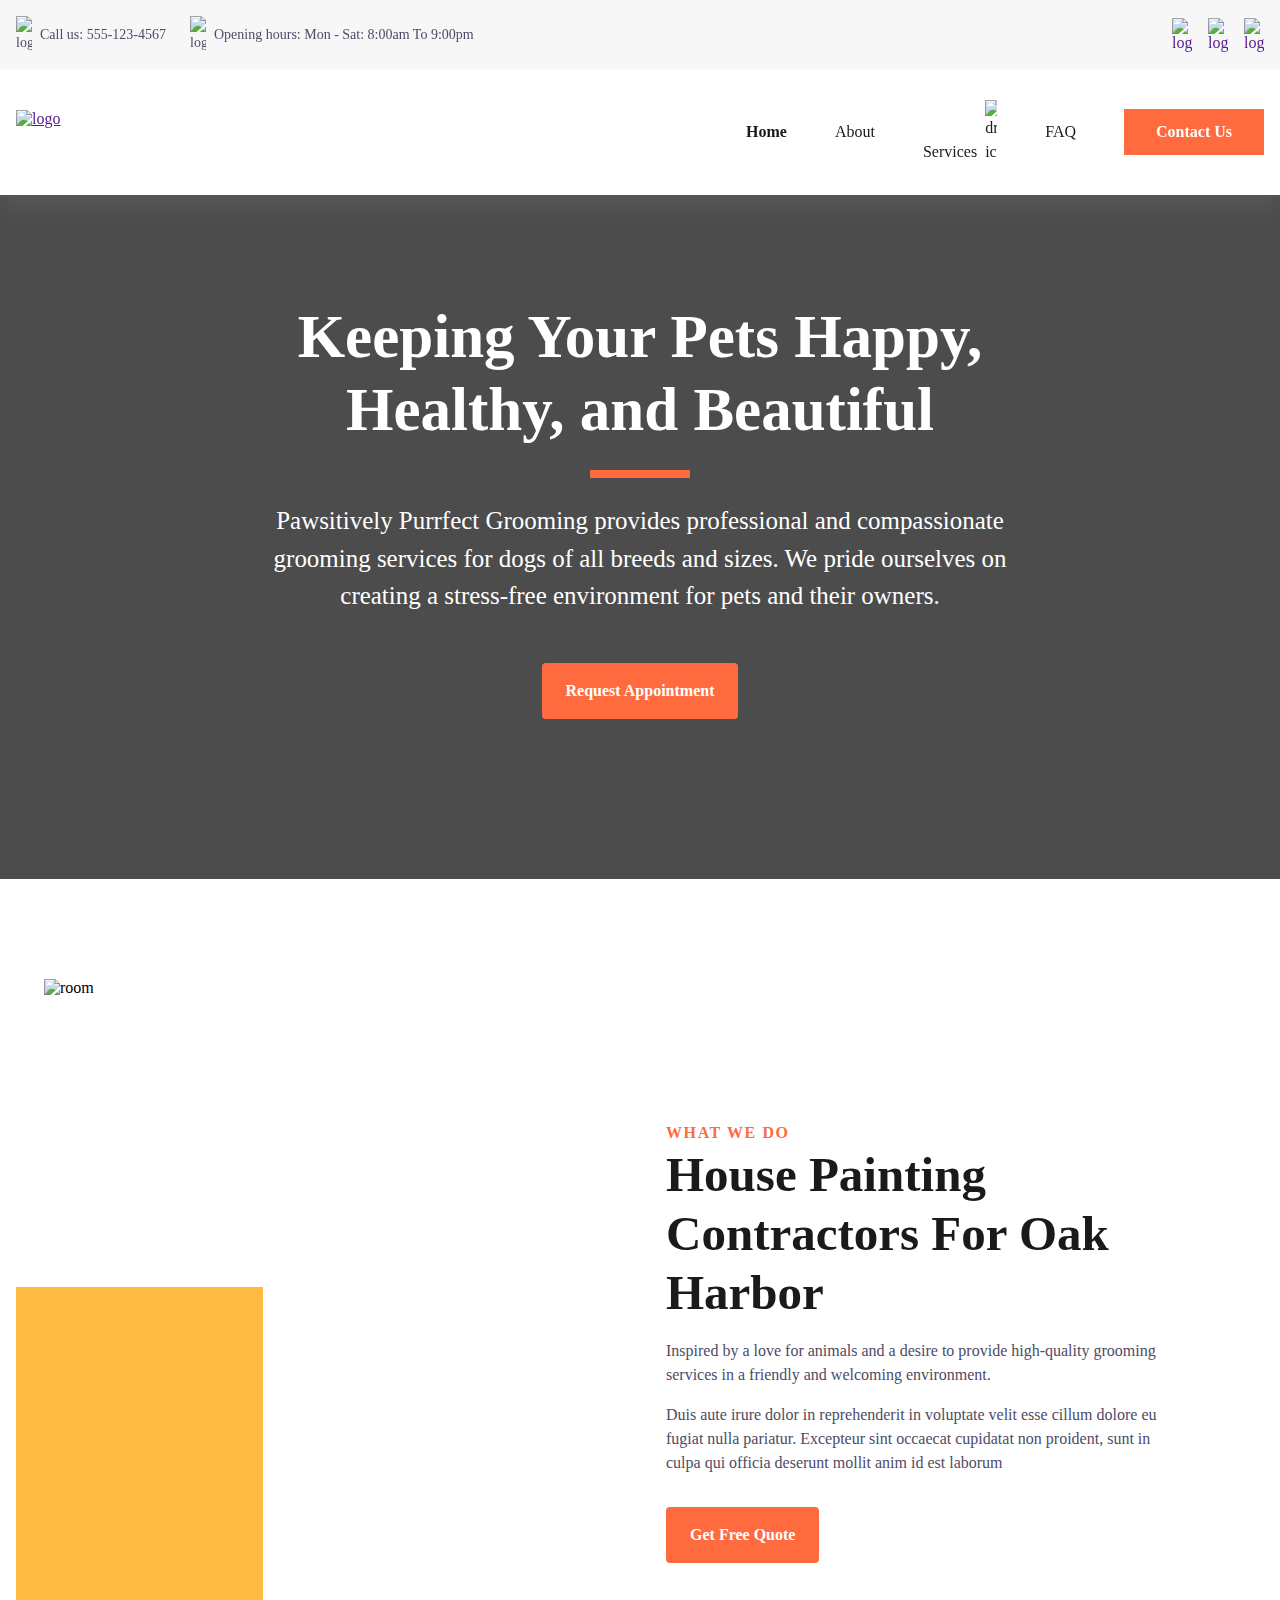
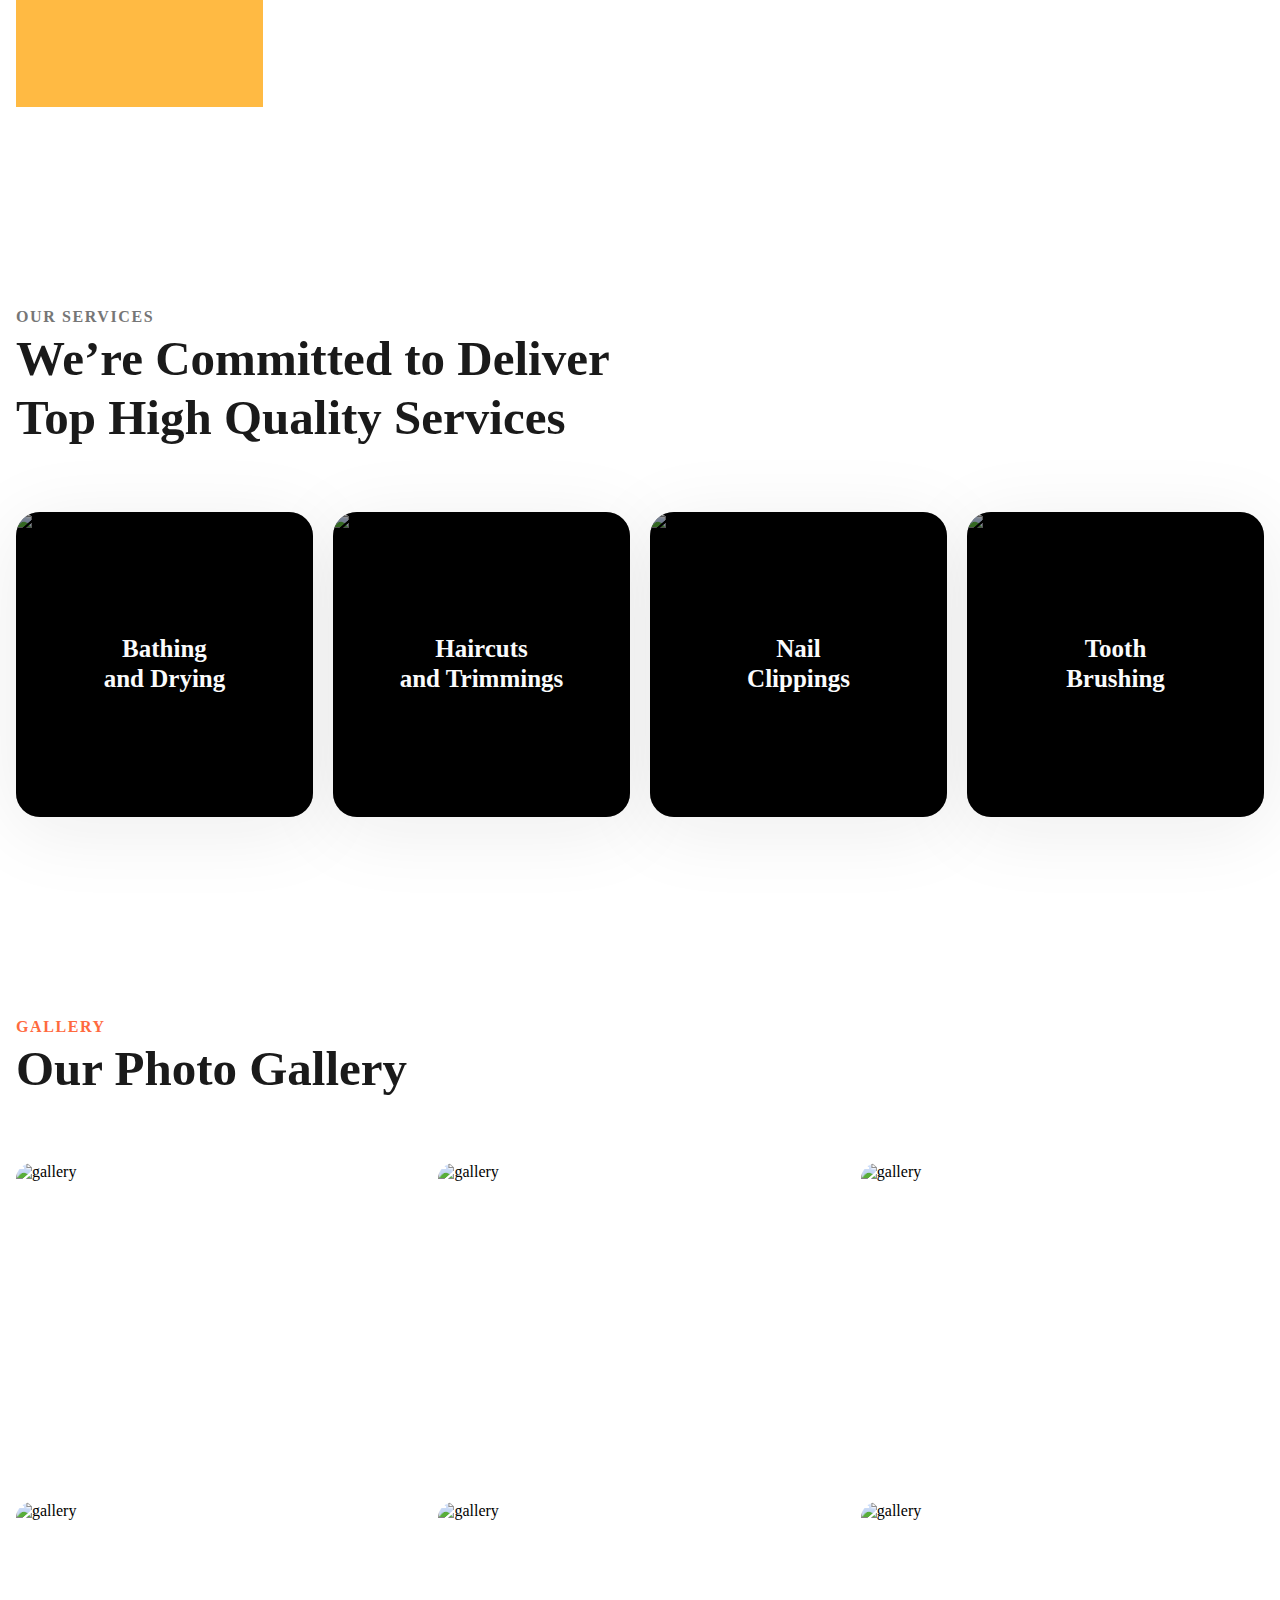
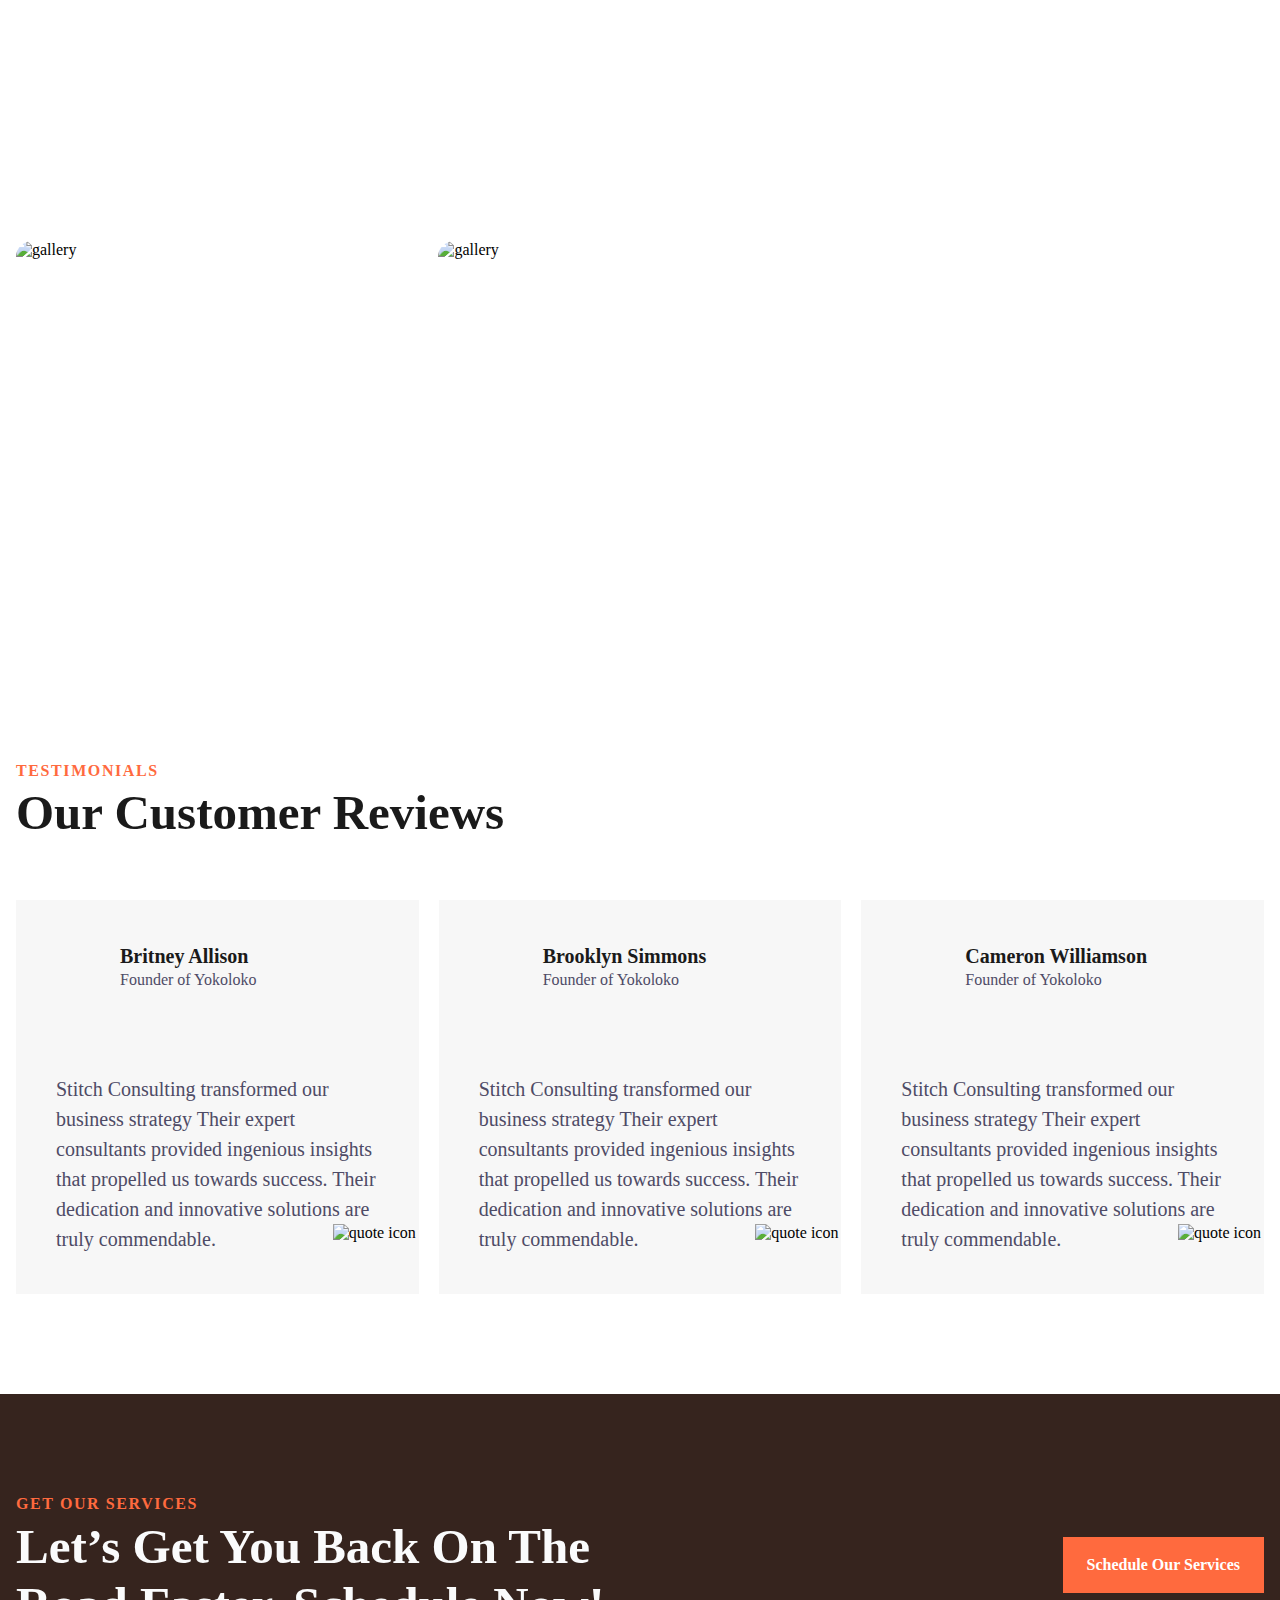
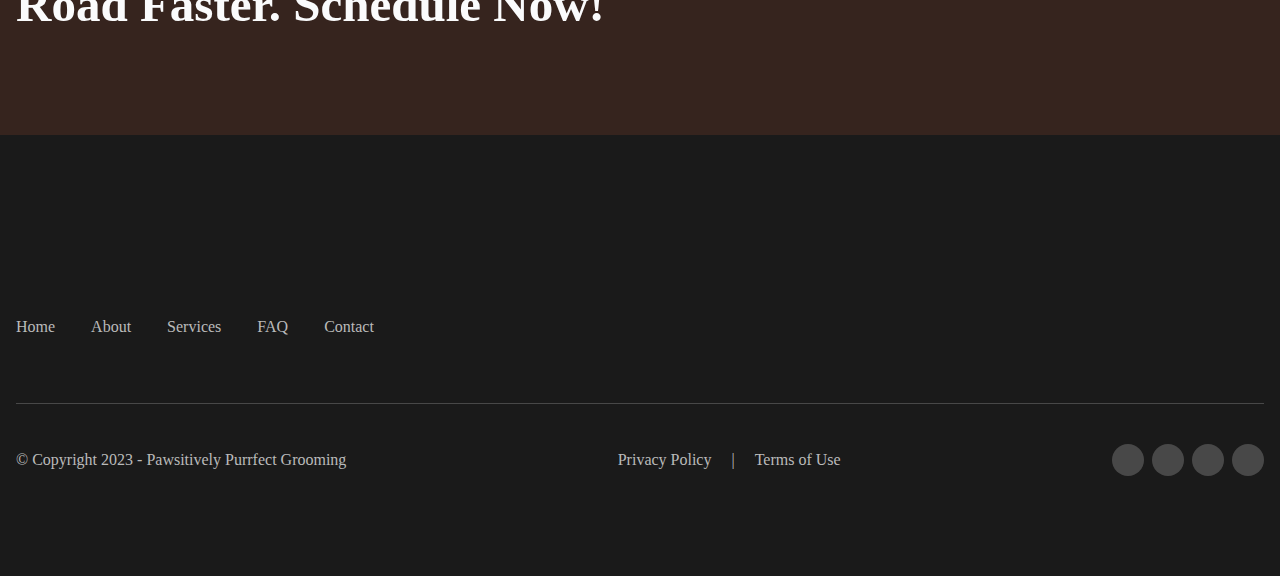
==== commit 0e4c81f3: "made changes to home | changes verbiage | change contact to cta | added about page | added services " ====
--- a/index.html
+++ b/index.html
@@ -19,7 +19,7 @@
             <div class="cs-top-contact">
                 <a href="" class="cs-top-link">
                     <img class="cs-link-icon" src="https://csimg.nyc3.cdn.digitaloceanspaces.com/Images/Icons/phone-grey.svg" alt="logo" width="16" height="16" aria-hidden="true" decoding="async">
-                    Call us: +84 1985 33 999
+                    Call us: 555-123-4567
                 </a>
                 <a href="" class="cs-top-link">
                     <img class="cs-link-icon" src="https://csimg.nyc3.cdn.digitaloceanspaces.com/Images/Icons/clock-grey.svg" alt="logo" width="20" height="20" aria-hidden="true" decoding="async">
@@ -58,12 +58,12 @@
             <div class="cs-ul-wrapper">
                 <ul id="cs-expanded" class="cs-ul" aria-expanded="false">
                     <li class="cs-li">
-                        <a href="" class="cs-li-link cs-active">
+                        <a href="index.html" class="cs-li-link cs-active">
                             Home
                         </a>
                     </li>
                     <li class="cs-li">
-                        <a href="" class="cs-li-link">
+                        <a href="about.html" class="cs-li-link">
                             About
                         </a>
                     </li>
@@ -75,32 +75,28 @@
                         </span>
                         <ul class="cs-drop-ul">
                             <li class="cs-drop-li">
-                                <a href="" class="cs-li-link cs-drop-link">Housing</a>
+                                <a href="services.html#section-1" class="cs-li-link cs-drop-link">Bathing and Drying</a>
                             </li>
                             <li class="cs-drop-li">
-                                <a href="" class="cs-li-link cs-drop-link">Food Banks</a>
+                                <a href="services.html#section-2" class="cs-li-link cs-drop-link">Haircuts and Trimming</a>
+                            </li>
+                            <li class="cs-drop-li">
+                                <a href="services.html#section-3" class="cs-li-link cs-drop-link">Nail Clipping</a>
+                            </li>
+                            <li class="cs-drop-li">
+                                <a href="services.html#section-4" class="cs-li-link cs-drop-link">Teeth Brushing</a>
                             </li>
                         </ul>
                     </li>
                     <li class="cs-li">
-                        <a href="" class="cs-li-link">
-                            Blog
-                        </a>
-                    </li>
-                    <li class="cs-li">
-                        <a href="" class="cs-li-link">
-                            Contact
+                        <a href="faq.html" class="cs-li-link">
+                            FAQ
                         </a>
                     </li>
                 </ul>
             </div>
         </nav>
-        <a href="" class="cs-button-solid cs-nav-button">Contact Us</a>
-        <!--Dark Mode toggle, uncomment button code if you want to enable a dark mode toggle-->
-        <!-- <button id="dark-mode-toggle" aria-label="dark mode toggle">
-            <svg class="cs-moon" xmlns="http://www.w3.org/2000/svg" viewBox="0 0 480 480" style="enable-background:new 0 0 480 480" xml:space="preserve"><path d="M459.782 347.328c-4.288-5.28-11.488-7.232-17.824-4.96-17.76 6.368-37.024 9.632-57.312 9.632-97.056 0-176-78.976-176-176 0-58.4 28.832-112.768 77.12-145.472 5.472-3.712 8.096-10.4 6.624-16.832S285.638 2.4 279.078 1.44C271.59.352 264.134 0 256.646 0c-132.352 0-240 107.648-240 240s107.648 240 240 240c84 0 160.416-42.688 204.352-114.176 3.552-5.792 3.04-13.184-1.216-18.496z"/></svg>
-            <img class="cs-sun" aria-hidden="true" src="https://csimg.nyc3.cdn.digitaloceanspaces.com/Icons%2Fsun.svg" decoding="async" alt="moon" width="15" height="15">
-        </button> -->
+        <a href="contact.html" class="cs-button-solid cs-nav-button">Contact Us</a>
     </div>
 </header>
 <!-- ============================================ -->
@@ -109,9 +105,9 @@
 
 <section id="hero-82">
     <div class="cs-container">
-        <h1 class="cs-title">Construction & Maintenance Experts in New York City</h1>
+        <h1 class="cs-title">Keeping Your Pets Happy, Healthy, and Beautiful</h1>
         <p class="cs-text">
-            Lorem ipsum dolor sit amet, consectetur adipiscing elit. At quis donec eget tellus turpis imperdiet aenean libero. 
+            Pawsitively Purrfect Grooming provides professional and compassionate grooming services for dogs of all breeds and sizes. We pride ourselves on creating a stress-free environment for pets and their owners.
         </p>
         <a href="" class="cs-button-solid">Request Appointment</a>
     </div>
@@ -140,8 +136,7 @@
             <span class="cs-topper">What We Do</span>
             <h2 class="cs-title">House Painting Contractors For Oak Harbor</h2>
             <p class="cs-text">
-                Lorem ipsum dolor sit amet, consectetur adipiscing elit, sed do eiusmod tempor incididunt ut labore et dolore magna aliqua. Ut enim ad minim veniam, quis nostrud exercitation ullamco laboris nisi ut aliquip ex ea commodo consequat. 
-            </p>
+                Inspired by a love for animals and a desire to provide high-quality grooming services in a friendly and welcoming environment.            </p>
             <p class="cs-text">
                 Duis aute irure dolor in reprehenderit in voluptate velit esse cillum dolore eu fugiat nulla pariatur. Excepteur sint occaecat cupidatat non proident, sunt in culpa qui officia deserunt mollit anim id est laborum
             </p>
@@ -163,7 +158,7 @@
         <ul class="cs-card-group">
             <li class="cs-item">
                 <a href="" class="cs-link">
-                    <h3 class="cs-h3"><span class="cs-span">Growing</span> Businesses</h3>
+                    <h3 class="cs-h3"><span class="cs-span">Bathing</span> and Drying</h3>
                 </a>
                 <picture class="cs-background">
                     <source media="(max-width: 600px)" srcset="https://csimg.nyc3.cdn.digitaloceanspaces.com/Images/People/meeting1.jpg">
@@ -173,7 +168,7 @@
             </li>
             <li class="cs-item">
                 <a href="" class="cs-link">
-                    <h3 class="cs-h3"><span class="cs-span">Building</span> Relationships</h3>
+                    <h3 class="cs-h3"><span class="cs-span">Haircuts</span> and Trimmings</h3>
                 </a>
                 <picture class="cs-background">
                     <source media="(max-width: 600px)" srcset="https://csimg.nyc3.cdn.digitaloceanspaces.com/Images/People/meeting2.jpg">
@@ -183,7 +178,7 @@
             </li>
             <li class="cs-item">
                 <a href="" class="cs-link">
-                    <h3 class="cs-h3"><span class="cs-span">Operational</span> Excellence</h3>
+                    <h3 class="cs-h3"><span class="cs-span">Nail</span> Clippings</h3>
                 </a>
                 <picture class="cs-background">
                     <source media="(max-width: 600px)" srcset="https://csimg.nyc3.cdn.digitaloceanspaces.com/Images/People/meeting3.jpg">
@@ -193,7 +188,7 @@
             </li>
             <li class="cs-item">
                 <a href="" class="cs-link">
-                    <h3 class="cs-h3"><span class="cs-span">Lifetime</span> Maintenance</h3>
+                    <h3 class="cs-h3"><span class="cs-span">Tooth </span> Brushing</h3>
                 </a>
                 <picture class="cs-background">
                     <source media="(max-width: 600px)" srcset="https://csimg.nyc3.cdn.digitaloceanspaces.com/Images/People/meeting4.jpg">
@@ -201,6 +196,7 @@
                     <img decoding="async" src="https://csimg.nyc3.cdn.digitaloceanspaces.com/Images/People/meeting4.jpg" alt="construction" width="305" height="305" aria-hidden="true">
                 </picture>
             </li>
+            
         </ul>
     </div>
 </section>
@@ -340,82 +336,96 @@
         </ul>
     </div>
 </section>
-<!-- ============================================ -->
-<!--                Contact Form                  -->
-<!-- ============================================ -->
-
-<section id="cs-contact-240">
-    <div class="cs-container">
-        <div class="cs-left-section">
-            <div class="cs-content">
-                <span class="cs-topper">Contact</span>
-                <h2 class="cs-title">Get in Touch</h2>
-                <p class="cs-text">
-                    Lorem ipsum dolor sit amet, consectetur adipiscing elit. Ridiculus elementum ullamcorper ipsum porttitor aliquam. Id magna urna ultrices odio pulvinar. Sed ut.
-                </p>
-            </div>
-            <form id="cs-form-240" name="Contact Form" method="post">
-                <label class="cs-label">
-                    Name
-                    <input class="cs-input" required type="text" id="name-240" name="name" placeholder="Name">
-                </label>
-                <label class="cs-label">
-                    Email
-                    <input class="cs-input" required type="text" id="email-240" name="email" placeholder="Email">
-                </label>
-                <label class="cs-label">
-                    Phone
-                    <input class="cs-input" required type="text" id="phone-240" name="phone" placeholder="Phone">
-                </label>
-                <label class="cs-label">
-                    How Did You Find Us
-                    <input class="cs-input" type="text" id="find-240" name="find-us" placeholder="How did you find us?">
-                </label>
-                <label class="cs-label cs-label-message">
-                    Message
-                    <textarea class="cs-input cs-textarea" required name="Message" id="message-240" placeholder="Write message..."></textarea>
-                </label>
-                <button class="cs-button-solid cs-submit" type="submit">Submit Message Now</button>
-            </form>
-        </div>
-        <div class="cs-right-section">
+
+<!-- ============================================ -->
+<!--                     CTA                      -->
+<!-- ============================================ -->
+
+<section id="cta-1071">
+    <div class="cs-container">
+        <div class="cs-content">
+            <div class="cs-flex">
+                <span class="cs-topper">Get Our Services</span>
+                <h2 class="cs-title">Let’s Get You Back On The Road Faster. Schedule Now!</h2>
+            </div>
+            <div class="cs-button-box">
+                <a href="" class="cs-button-solid">Schedule Our Services</a>
+            </div>
+        </div>
+    </div>
+    <picture class="cs-background">
+        <!--Mobile Image-->
+        <source media="(max-width: 600px)" srcset="https://csimg.nyc3.cdn.digitaloceanspaces.com/Images/People/mechanic3.jpg">
+        <!--Tablet and above Image-->
+        <source media="(min-width: 601px)" srcset="https://csimg.nyc3.cdn.digitaloceanspaces.com/Images/People/mechanic3.jpg">
+        <img loading="lazy" decoding="async" src="https://csimg.nyc3.cdn.digitaloceanspaces.com/Images/People/mechanic3.jpg" alt="mechanic" width="1280" height="568">
+    </picture>
+</section>
+                                
+<!-- ============================================ -->
+<!--                  Footer                      -->
+<!-- ============================================ -->
+
+<footer id="footer-1390">
+    <div class="cs-container">
+        <div class="cs-top">
+            <a aria-label="go back to home" class="cs-logo" href="">
+                <img class="cs-logo-img" loading="lazy" decoding="async" src="https://csimg.nyc3.cdn.digitaloceanspaces.com/Logos/agency-logo.svg" alt="logo" width="209" height="40">
+            </a>
             <ul class="cs-ul">
                 <li class="cs-li">
-                    <picture class="cs-icon-wrapper">
-                        <img aria-hidden="true" src="https://csimg.nyc3.digitaloceanspaces.com/Contact-Page/mail.svg" alt="mail icon" class="cs-icon" width="36" height="36" decoding="async">
-                    </picture>
-                    <div class="cs-flex-group">
-                        <span class="cs-header">Email</span>
-                        <a href="mailto:support@yourdomain.com" class="cs-link">support@yourdomain.com</a>
-                    </div>
+                    <a href="index.html" class="cs-link">Home</a>
                 </li>
                 <li class="cs-li">
-                    <picture class="cs-icon-wrapper">
-                        <img aria-hidden="true" src="https://csimg.nyc3.digitaloceanspaces.com/Contact-Page/phone.svg" alt="phone icon" class="cs-icon" width="36" height="36" decoding="async">
-                    </picture>
-                    <div class="cs-flex-group">
-                        <span class="cs-header">Phone</span>
-                        <a href="tel:206-987-6543" class="cs-link">(206) 987-6543</a>
-                    </div>
+                    <a href="about.html" class="cs-link">About</a>
                 </li>
                 <li class="cs-li">
-                    <picture class="cs-icon-wrapper">
-                        <img aria-hidden="true" src="https://csimg.nyc3.digitaloceanspaces.com/Contact-Page/pin.svg" alt="address icon" class="cs-icon" width="36" height="36" decoding="async">
-                    </picture>
-                    <div class="cs-flex-group">
-                        <span class="cs-header">Address</span>
-                        <a href="" class="cs-link">2553 Woodbridge Lane, Bouston Ware 120</a>
-                    </div>
+                    <a href="" class="cs-link">Services</a>
+                </li>
+                <li class="cs-li">
+                    <a href="faq.html" class="cs-link">FAQ</a>
+                </li>
+                <li class="cs-li">
+                    <a href="contact.html" class="cs-link">Contact</a>
                 </li>
             </ul>
-            <picture class="cs-picture">
-                <source media="(max-width: 600px)" srcset="https://csimg.nyc3.digitaloceanspaces.com/Contact-Page/map-m.jpg">
-                <source media="(min-width: 601px)" srcset="https://csimg.nyc3.digitaloceanspaces.com/Contact-Page/map.jpg">
-                <img class="cs-img" aria-hidden="true" loading="lazy" decoding="async" src="https://csimg.nyc3.digitaloceanspaces.com/Contact-Page/map.jpg" alt="google map" width="462" height="438">
-            </picture>
-        </div>
-    </div>
-</section>
+        </div>
+        <div class="cs-bottom">
+            <!--Social-->
+            <ul class="cs-social">
+                <li class="cs-social-li">
+                    <a href="" class="cs-social-link" aria-label="facebook" target="_blank" rel="noopener">
+                        <img class="cs-social-icon cs-default" src="https://csimg.nyc3.cdn.digitaloceanspaces.com/Icons/facebook-ba.svg" alt="icon" loading="lazy" decoding="async" width="12" height="12" aria-hidden="true">
+                    </a>
+                </li>
+                <li class="cs-social-li">
+                    <a href="" class="cs-social-link" aria-label="twitter" target="_blank" rel="noopener">
+                        <img class="cs-social-icon cs-default" src="https://csimg.nyc3.cdn.digitaloceanspaces.com/Icons/twitter-ba.svg" alt="icon" loading="lazy" decoding="async" width="12" height="12" aria-hidden="true">
+                    </a>
+                </li>
+                <li class="cs-social-li">
+                    <a href="" class="cs-social-link" aria-label="instagram" target="_blank" rel="noopener">
+                        <img class="cs-social-icon cs-default" src="https://csimg.nyc3.cdn.digitaloceanspaces.com/Icons/instagram-ba.svg" alt="icon" loading="lazy" decoding="async" width="12" height="12" aria-hidden="true">
+                    </a>
+                </li>
+                <li class="cs-social-li">
+                    <a href="" class="cs-social-link" aria-label="twitter" target="_blank" rel="noopener">
+                        <img class="cs-social-icon cs-default" src="https://csimg.nyc3.cdn.digitaloceanspaces.com/Icons/youtube-ba.svg" alt="icon" loading="lazy" decoding="async" width="12" height="12" aria-hidden="true">
+                    </a>
+                </li>
+            </ul>
+            <span class="cs-copyright">
+                © Copyright 2023 - <a href="" class="cs-copyright-link">Pawsitively Purrfect Grooming</a>
+            </span>
+            <div class="cs-flex">
+                <a href="" class="cs-copyright-link">Privacy Policy</a>
+                <span class="cs-separater">|</span>
+                <a href="" class="cs-copyright-link">Terms of Use</a>
+            </div>
+        </div>
+    </div>
+</footer>
+                                
                                 
 </body>
 </html>--- a/css/style.css
+++ b/css/style.css
@@ -1623,206 +1623,960 @@
 
 /* Mobile - 360px */
 @media only screen and (min-width: 0rem) {
-    #cs-footer-272 {
-        padding: var(--sectionPadding);
-        /* Navigation Links */
-        /* Contact Links */
-    }
-    #cs-footer-272 .cs-container {
-        width: 100%;
-        /* reset on tablet */
-        max-width: 34.375rem;
-        margin: auto;
-        display: flex;
-        justify-content: flex-start;
-        align-items: flex-start;
-        flex-wrap: wrap;
-        column-gap: 5.5rem;
-        row-gap: 2rem;
-    }
-    #cs-footer-272 .cs-logo-group {
-        /* takes up all the space, lets the other ul's wrap below it */
-        width: 100%;
-        position: relative;
-    }
-    #cs-footer-272 .cs-logo {
-        /* 210px - 240px */
-        width: clamp(13.125rem, 8vw, 15rem);
-        height: auto;
-        display: block;
-        /* 28px - 44px */
-        margin-bottom: clamp(1.75rem, 4.17vw, 2.75rem);
-    }
-    #cs-footer-272 .cs-logo-img {
-        width: 100%;
-        height: auto;
-    }
-    #cs-footer-272 .cs-logo-img.dark {
-        display: none;
-    }
-    #cs-footer-272 .cs-text {
-        /* 14px - 16px */
-        font-size: clamp(0.875rem, 2.5vw, 1rem);
-        line-height: 1.5em;
-        margin: 0;
-        margin-bottom: 2rem;
-        width: 78%;
-        /* changes to 305px at desktop */
-        max-width: 33.75rem;
-        color: var(--bodyTextColor);
-    }
-    #cs-footer-272 .cs-social {
-        display: inline-flex;
-        flex-direction: column;
-        justify-content: flex-start;
-        gap: 0.75rem;
-        position: absolute;
-        top: 0;
-        right: 0;
-    }
-    #cs-footer-272 .cs-social-link {
-        width: 1.5rem;
-        height: 1.5rem;
-        background-color: #4e4b66;
-        border-radius: 50%;
-        display: flex;
-        justify-content: center;
-        align-items: center;
-        position: relative;
-        z-index: 1;
-        transition:
-            transform 0.3s,
-            background-color 0.3s;
-    }
-    #cs-footer-272 .cs-social-link:hover {
-        background-color: #1a1a1a;
-        transform: translateY(-0.1875rem);
-    }
-    #cs-footer-272 .cs-social-img {
-        height: 0.8125rem;
-        width: auto;
-        display: block;
-    }
-    #cs-footer-272 .cs-nav {
-        padding: 0;
-        margin: 0;
-    }
-    #cs-footer-272 .cs-nav-li {
-        list-style: none;
-        margin-bottom: 1rem;
-    }
-    #cs-footer-272 .cs-nav-li:last-of-type {
-        margin-bottom: 0;
-    }
-    #cs-footer-272 .cs-header {
-        font-size: 1rem;
-        line-height: 1.5em;
-        font-weight: 700;
-        color: var(--bodyTextColor);
-        position: relative;
-    }
-    #cs-footer-272 .cs-header:after {
-        content: "";
-        width: 2rem;
-        height: 0.25rem;
-        margin: 1rem auto 1.5rem 0;
-        background: var(--primary);
-        opacity: 1;
-        position: relative;
-        display: block;
-    }
-    #cs-footer-272 .cs-nav-link {
-        font-size: 1rem;
-        text-decoration: none;
-        line-height: 1.5em;
-        color: var(--bodyTextColor);
-        position: relative;
-    }
-    #cs-footer-272 .cs-nav-link:before {
-        /* underline */
-        content: "";
-        width: 0%;
-        height: 0.125rem;
-        background: var(--bodyTextColor);
-        opacity: 1;
-        position: absolute;
-        display: block;
-        bottom: -0.125rem;
-        left: 0;
-        transition: width 0.3s;
-    }
-    #cs-footer-272 .cs-nav-link:hover:before {
-        width: 100%;
-    }
-    #cs-footer-272 .cs-contact {
-        margin: 0;
-        padding: 0;
-        width: 35%;
-    }
-    #cs-footer-272 .cs-contact-li {
-        list-style: none;
-        margin-bottom: 0rem;
-    }
-    #cs-footer-272 .cs-contact-li:last-of-type {
-        margin-bottom: 0;
-    }
-    #cs-footer-272 .cs-contact-link {
-        font-size: 1rem;
-        text-decoration: none;
-        line-height: 1.5em;
-        text-align: left;
-        color: var(--bodyTextColor);
-        display: inline-block;
-    }
-    #cs-footer-272 .cs-contact-link:hover {
-        text-decoration: underline;
-    }
-    #cs-footer-272 .cs-address {
-        font-size: 1rem;
-        margin-bottom: 1.25rem;
-    }
+  #footer-1390 {
+      padding: var(--sectionPadding);
+      background-color: #1a1a1a;
+      position: relative;
+      z-index: 1;
+  }
+  #footer-1390 .cs-container {
+      width: 100%;
+      max-width: 80rem;
+      margin: auto;
+      display: flex;
+      flex-direction: column;
+      align-items: center;
+  }
+  #footer-1390 .cs-top {
+      width: 100%;
+      margin-bottom: 2.5rem;
+      /* 24px - 64px */
+      padding-bottom: clamp(1.5rem, 5vw, 4rem);
+      border-bottom: 1px solid #484848;
+      display: flex;
+      flex-direction: column;
+      align-items: center;
+      justify-content: center;
+      /* 24px - 40px */
+      gap: clamp(1.25rem, 4vw, 2.5rem);
+  }
+  #footer-1390 .cs-ul {
+      margin: 0;
+      padding: 0;
+      display: flex;
+      flex-wrap: wrap;
+      align-items: center;
+      justify-content: center;
+      row-gap: 0.5rem;
+      /* 24px - 36px */
+      column-gap: clamp(1.5rem, 4vw, 2.25rem);
+  }
+  #footer-1390 .cs-li {
+      list-style: none;
+  }
+  #footer-1390 .cs-link {
+      /* 14px - 16px */
+      font-size: clamp(0.875rem, 1.5vw, 1rem);
+      line-height: 1.5em;
+      text-decoration: none;
+      margin: 0;
+      color: #bababa;
+      display: block;
+      transition: color 0.3s;
+  }
+  #footer-1390 .cs-link:hover {
+      color: var(--primary);
+  }
+  #footer-1390 .cs-logo {
+      width: 100%;
+      max-width: 13.0625rem;
+      height: auto;
+      display: block;
+  }
+  #footer-1390 .cs-logo-img {
+      width: 100%;
+      height: auto;
+      display: block;
+  }
+  #footer-1390 .cs-bottom {
+      width: 100%;
+      display: flex;
+      flex-direction: column;
+      align-items: center;
+      gap: 1rem;
+  }
+  #footer-1390 .cs-social {
+      margin: 0;
+      padding: 0;
+      display: flex;
+      justify-content: center;
+      align-items: center;
+      gap: 0.5rem;
+  }
+  #footer-1390 .cs-social-li {
+      list-style: none;
+  }
+  #footer-1390 .cs-social-link {
+      width: 2rem;
+      height: 2rem;
+      background-color: #484848;
+      border-radius: 50%;
+      display: flex;
+      justify-content: center;
+      align-items: center;
+      transition: background-color 0.3s;
+  }
+  #footer-1390 .cs-social-link:hover {
+      background-color: var(--primary);
+  }
+  #footer-1390 .cs-social-link:hover .cs-social-icon {
+      filter: grayscale(1) brightness(1000%);
+      opacity: 1;
+  }
+  #footer-1390 .cs-social-icon {
+      width: 0.75rem;
+      height: auto;
+      display: block;
+      opacity: 0.6;
+      transition: opacity 0.3s;
+  }
+  #footer-1390 .cs-copyright {
+      font-size: 1rem;
+      color: #bababa;
+      line-height: 1.5em;
+      margin: 0;
+      display: block;
+  }
+  #footer-1390 .cs-copyright-link,
+  #footer-1390 .cs-separater {
+      font-size: 1rem;
+      text-decoration: none;
+      color: #bababa;
+      transition: color 0.3s;
+  }
+  #footer-1390 .cs-copyright-link:hover,
+  #footer-1390 .cs-separater:hover {
+      color: var(--primary);
+  }
+  #footer-1390 .cs-separater {
+      margin: 0 1rem;
+      display: inline-block;
+  }
 }
 /* Tablet - 768px */
 @media only screen and (min-width: 48rem) {
-    #cs-footer-272 .cs-container {
-        max-width: 80rem;
-        row-gap: 0;
-    }
-    #cs-footer-272 .cs-contact {
-        flex-direction: row;
-        justify-content: space-between;
-        border-top: none;
-    }
-    #cs-footer-272 .cs-contact-li {
-        margin: 0;
-    }
+  #footer-1390 .cs-top {
+      align-items: flex-start;
+  }
+  #footer-1390 .cs-bottom {
+      flex-direction: row;
+      justify-content: center;
+  }
+  #footer-1390 .cs-flex {
+      margin: 0 auto;
+  }
+  #footer-1390 .cs-social {
+      /* sends it to the right in the 3rd position */
+      order: 3;
+  }
+}
+/*-- -------------------------- -->
+<---          Banner            -->
+<--- -------------------------- -*/
+
+/* Mobile - 360px */
+@media only screen and (min-width: 0rem) {
+  #banner-712 {
+      /* 175px - 200px top */
+      padding: clamp(10.9375rem, 10vw, 12.5rem) 1rem 6.25rem;
+      position: relative;
+      z-index: 1;
+  }
+  #banner-712 .cs-container {
+      text-align: center;
+      width: 100%;
+      max-width: 80rem;
+      margin: auto;
+      display: flex;
+      justify-content: center;
+      align-items: flex-start;
+      flex-direction: column;
+      gap: 1rem;
+  }
+  #banner-712 .cs-int-title {
+      /* 39px - 61px */
+      font-size: clamp(2.4375rem, 6.4vw, 3.8125rem);
+      font-weight: 900;
+      line-height: 1.2em;
+      text-align: inherit;
+      margin: 0;
+      color: var(--bodyTextColorWhite);
+      position: relative;
+  }
+  #banner-712 .cs-background {
+      width: 100%;
+      height: 100%;
+      display: block;
+      position: absolute;
+      top: 0;
+      left: 0;
+      z-index: -1;
+  }
+  #banner-712 .cs-background:before {
+      /* background color overlay */
+      content: "";
+      position: absolute;
+      display: block;
+      height: 100%;
+      width: 100%;
+      background: #000;
+      opacity: 0.75;
+      top: 0;
+      left: 0;
+      z-index: 1;
+  }
+  #banner-712 .cs-background img {
+      position: absolute;
+      top: 0;
+      left: 0;
+      height: 100%;
+      width: 100%;
+      /* Makes img tag act as a background image */
+      object-fit: cover;
+  }
+}
+/* Tablet - 768px */
+@media only screen and (min-width: 48rem) {
+  #banner-712 .cs-background:before {
+      opacity: 1;
+      background: linear-gradient(
+          90.01deg,
+          rgba(0, 0, 0, 0.9) 16.86%,
+          rgba(0, 0, 0, 0) 100%
+      );
+  }
+}
+
+                              
+/*-- -------------------------- -->
+<---            FAQ             -->
+<--- -------------------------- -*/
+
+/* Mobile - 360px */
+@media only screen and (min-width: 0rem) {
+  #faq-1466 {
+    padding: var(--sectionPadding);
+    position: relative;
+    overflow: hidden;
+  }
+  #faq-1466 .cs-container {
+    width: 100%;
+    /* chnages to 1280px at desktop */
+    max-width: 39.375rem;
+    margin: auto;
+    display: flex;
+    flex-direction: column;
+    justify-content: center;
+    align-items: center;
+    /* 48px - 108px */
+    gap: clamp(3rem, 8vw, 6.75rem);
+  }
+  #faq-1466 .cs-content {
+    text-align: left;
+    width: 100%;
+    max-width: 39.375rem;
+  }
+  #faq-1466 .cs-title {
+    margin: 0 0 2rem;
+    /* 20 characters wide including spaces */
+    max-width: 20ch;
+  }
+  #faq-1466 .cs-faq-group {
+    padding: 0;
+    margin: 0;
+    display: flex;
+    justify-content: center;
+    align-items: center;
+    flex-direction: column;
+    align-self: center;
+  }
+  #faq-1466 .cs-faq-item {
+    list-style: none;
+    width: 100%;
+    /* 20px - 24px */
+    padding: clamp(1.25rem, 2vw, 1.5rem) 0;
+    box-sizing: border-box;
+    transition: border-bottom 0.3s;
+    border-bottom: 1px solid #e8e8e8;
+  }
+  #faq-1466 .cs-faq-item.active {
+    border-color: var(--primaryLight);
+  }
+  #faq-1466 .cs-faq-item.active .cs-button {
+    color: var(--primary);
+  }
+  #faq-1466 .cs-faq-item.active .cs-button:before {
+    background-color: var(--primaryLight);
+    transform: rotate(315deg);
+  }
+  #faq-1466 .cs-faq-item.active .cs-button:after {
+    background-color: var(--primaryLight);
+    transform: rotate(-315deg);
+  }
+  #faq-1466 .cs-faq-item.active .cs-item-p {
+    height: auto;
+    padding-top: 1rem;
+    opacity: 1;
+  }
+  #faq-1466 .cs-button {
+    /* 16px - 20px */
+    font-size: clamp(1rem, 2vw, 1.25rem);
+    line-height: 1.2em;
+    text-align: left;
+    font-weight: bold;
+    padding: 0;
+    border: none;
+    background: transparent;
+    color: var(--headerColor);
+    display: block;
+    width: 100%;
+    position: relative;
+    transition: background-color 0.3s, color 0.3s;
+  }
+  #faq-1466 .cs-button:hover {
+    cursor: pointer;
+  }
+  #faq-1466 .cs-button:before {
+    /* left line */
+    content: "";
+    width: 0.5rem;
+    height: 0.125rem;
+    background-color: var(--headerColor);
+    opacity: 1;
+    border-radius: 50%;
+    position: absolute;
+    display: block;
+    top: 45%;
+    right: 0.25rem;
+    transform: rotate(45deg);
+    /* animate the transform from the left side of the x axis, and the center of the y */
+    transform-origin: left center;
+    transition: transform 0.5s;
+  }
+  #faq-1466 .cs-button:after {
+    /* right line */
+    content: "";
+    width: 0.5rem;
+    height: 0.125rem;
+    background-color: var(--headerColor);
+    opacity: 1;
+    border-radius: 50%;
+    position: absolute;
+    display: block;
+    top: 45%;
+    right: 0.0625rem;
+    transform: rotate(-45deg);
+    /* animate the transform from the right side of the x axis, and the center of the y */
+    transform-origin: right center;
+    transition: transform 0.5s;
+  }
+  #faq-1466 .cs-button-text {
+    width: 90%;
+    display: block;
+  }
+  #faq-1466 .cs-item-p {
+    /* 14px - 16px */
+    font-size: clamp(0.875rem, 1.5vw, 1rem);
+    line-height: 1.5em;
+    width: 90%;
+    max-width: 33.8125rem;
+    height: 0;
+    margin: 0;
+    padding: 0;
+    opacity: 0;
+    color: var(--bodyTextColor);
+    /* clips the text so it doesn't show up */
+    overflow: hidden;
+    transition: opacity 0.3s, padding-bottom 0.3s;
+  }
+  #faq-1466 .cs-picture {
+    width: 100%;
+    /* 300px - 498px */
+    height: clamp(18.75rem, 65vw, 31.125rem);
+    display: block;
+    position: relative;
+  }
+  #faq-1466 .cs-picture img {
+    position: absolute;
+    top: 0;
+    left: 0;
+    height: 100%;
+    width: 100%;
+    object-fit: cover;
+    border-radius: 1.5rem;
+  }
+}
+/* Desktop - 1024px */
+@media only screen and (min-width: 64rem) {
+  #faq-1466 .cs-container {
+    max-width: 80rem;
+    flex-direction: row;
+    justify-content: space-between;
+    align-items: stretch;
+  }
+  #faq-1466 .cs-content {
+    width: 45vw;
+    /* prevents flexbox from squsihing it */
+    flex: none;
+    align-self: center;
+  }
+  #faq-1466 .cs-picture {
+    height: auto;
+    min-height: 42.375rem;
+    order: 1;
+  }
+}
+
+/*-- -------------------------- -->
+<---   Side By Side Reverse     -->
+<--- -------------------------- -*/
+
+/* Mobile - 360px */
+@media only screen and (min-width: 0rem) {
+  #sbsr-1592 {
+    padding: var(--sectionPadding);
+  }
+  #sbsr-1592 .cs-container {
+    width: 100%;
+    /* changes to 1280px at desktop */
+    max-width: 34.375rem;
+    margin: auto;
+    display: flex;
+    flex-direction: column;
+    align-items: center;
+    /* 48px - 64px */
+    gap: clamp(3rem, 6vw, 4rem);
+  }
+  #sbsr-1592 .cs-content {
+    /* set text align to left if content needs to be left aligned */
+    text-align: left;
+    width: 100%;
+    max-width: 36.625rem;
+    display: flex;
+    flex-direction: column;
+    /* centers content horizontally, set to flex-start to left align */
+    align-items: flex-start;
+  }
+  #sbsr-1592 .cs-text {
+    margin-bottom: 1rem;
+  }
+  #sbsr-1592 .cs-text:last-of-type {
+    margin-bottom: 2rem;
+  }
+  #sbsr-1592 .cs-button-solid {
+    font-size: 1rem;
+    /* 46px - 56px */
+    line-height: clamp(2.875rem, 5.5vw, 3.5rem);
+    text-decoration: none;
+    font-weight: 700;
+    text-align: center;
+    margin: 0;
+    color: #fff;
+    min-width: 9.375rem;
+    padding: 0 3rem;
+    background-color: var(--primary);
+    display: inline-block;
+    position: relative;
+    z-index: 1;
+    /* prevents padding from adding to the width */
+    box-sizing: border-box;
+  }
+  #sbsr-1592 .cs-button-solid:before {
+    content: '';
+    position: absolute;
+    height: 100%;
+    width: 0%;
+    background: #000;
+    opacity: 1;
+    top: 0;
+    left: 0;
+    z-index: -1;
+    transition: width .3s;
+  }
+  #sbsr-1592 .cs-button-solid:hover:before {
+    width: 100%;
+  }
+  #sbsr-1592 .cs-image-group {
+    /* scales the whole group based on the view width size and stop when that vales equals .745em, resets at desktop */
+    font-size: min(1.959vw, .745em);
+    width: 39.375em;
+    /* we set a minimum height so it never gets smaller than this value */
+    min-height: 39.25em;
+    display: block;
+    position: relative;
+    z-index: 1;
+  }
+  #sbsr-1592 .cs-picture {
+    position: absolute;
+  }
+  #sbsr-1592 .cs-picture img {
+    width: 100%;
+    height: 100%;
+    object-fit: cover;
+    position: absolute;
+    top: 0;
+    left: 0;
+  }
+  #sbsr-1592 .cs-picture1 {
+    /* the percentage heights allow them to be responsive to the height of the parent cs-image-group. On desktop, when the felxbox is set to aling-items: stretch, the cs-image group will stretch to fill the height of the parent container. So when you add more content to the cs-content group and make it taller, the cs-image group will get taller with it and every image will stretch with the parent, making this entire group responsive to the changing amounts of content next to it */
+    width: 25.8125em;
+    height: 79.617834%;
+    top: 0;
+    right: 0;
+    z-index: -1;
+  }
+  #sbsr-1592 .cs-picture2 {
+    width: 25.8125em;
+    height: 44.585987%;
+    bottom: 0;
+    left: 0;
+    z-index: 10;
+  }
+}
+/* Tablet 768px */
+@media only screen and (min-width: 48rem) {
+  #sbsr-1592 .cs-container {
+    max-width: 80rem;
+    flex-direction: row;
+    justify-content: space-between;
+    align-items: stretch;
+  }
+  #sbsr-1592 .cs-content {
+    /* this padding sets a minimum gap between the top and bottom of the content div and the top and bottom of the cs-image-group */
+    padding: 3.75rem 0;
+    /* while the cs-image-group will stretch to fill the height of the parent, this property will ensure that the cs-content group aligns itse;f in the center of the parent div instead of stretching */
+    align-self: center;
+  }
+  #sbsr-1592 .cs-image-group {
+    font-size: min(1.2vw, 1em);
+    flex: none;
+    /* sends it to the right in the 2nd position */
+    order: 2;
+  }
+}
+/*-- -------------------------- -->
+<---            CTA             -->
+<--- -------------------------- -*/
+
+/* Mobile - 360px */
+@media only screen and (min-width: 0rem) {
+  #cta-1071 {
+      padding: var(--sectionPadding);
+      background-color: var(--primary);
+      position: relative;
+      z-index: 1;
+  }
+  #cta-1071 .cs-container {
+      width: 100%;
+      max-width: 80rem;
+      margin: auto;
+      display: flex;
+      flex-direction: column;
+      align-items: center;
+      /* 48px - 64px */
+      gap: clamp(3rem, 6vw, 4rem);
+  }
+  #cta-1071 .cs-content {
+      /* set text align to left if content needs to be left aligned */
+      text-align: center;
+      width: 100%;
+      display: flex;
+      flex-direction: column;
+      /* centers content horizontally, set to flex-start to left align */
+      align-items: center;
+      /* 48px - 64px */
+      gap: clamp(3rem, 6vw, 4rem);
+  }
+  #cta-1071 .cs-flex {
+      max-width: 39.375rem;
+  }
+
+  #cta-1071 .cs-title {
+      margin: 0;
+
+      color: var(--bodyTextColorWhite);
+  }
+  #cta-1071 .cs-button-box {
+      display: flex;
+      flex-wrap: wrap;
+      justify-content: center;
+      gap: 1rem;
+  }
+  #cta-1071 .cs-button-solid {
+      font-size: 1rem;
+      /* 46px - 56px */
+      line-height: clamp(2.875rem, 5.5vw, 3.5rem);
+      text-decoration: none;
+      font-weight: 700;
+      text-align: center;
+      margin: 0;
+      color: #fff;
+      min-width: 9.375rem;
+      padding: 0 1.5rem;
+      background-color: var(--primary);
+      display: inline-block;
+      position: relative;
+      z-index: 1;
+      /* prevents padding from adding to the width */
+      box-sizing: border-box;
+  }
+  #cta-1071 .cs-button-solid:before {
+      content: "";
+      position: absolute;
+      height: 100%;
+      width: 0%;
+      background: #000;
+      opacity: 1;
+      top: 0;
+      left: 0;
+      z-index: -1;
+      transition: width 0.3s;
+  }
+  #cta-1071 .cs-button-solid:hover:before {
+      width: 100%;
+  }
+  #cta-1071 .cs-button-transparent {
+      font-size: 1rem;
+      /* 46px - 56px */
+      line-height: clamp(2.875rem, 5.5vw, 3.5rem);
+      text-decoration: none;
+      font-weight: 700;
+      text-align: center;
+      margin: 0;
+      color: #fff;
+      min-width: 9.375rem;
+      padding: 0 1.5rem;
+      background-color: transparent;
+      display: inline-block;
+      position: relative;
+      z-index: 1;
+      /* prevents padding from adding to the width */
+      box-sizing: border-box;
+      transition: color 0.3s;
+  }
+  #cta-1071 .cs-button-transparent:before {
+      content: "";
+      position: absolute;
+      height: 100%;
+      width: 0%;
+      background: #fff;
+      opacity: 1;
+      top: 0;
+      left: 0;
+      z-index: -1;
+      transition: width 0.3s;
+  }
+  #cta-1071 .cs-button-transparent:after {
+      /* border */
+      content: "";
+      position: absolute;
+      height: 100%;
+      width: 100%;
+      background-color: transparent;
+      /* prevents padding from adding to the width */
+      box-sizing: border-box;
+      border: 1px solid #fff;
+      top: 0;
+      left: 0;
+      z-index: -1;
+      transition: width 0.3s;
+      pointer-events: none;
+  }
+  #cta-1071 .cs-button-transparent:hover {
+      color: var(--primary);
+  }
+  #cta-1071 .cs-button-transparent:hover:before {
+      width: 100%;
+  }
+  #cta-1071 .cs-background {
+      width: 100%;
+      height: 100%;
+      display: block;
+      position: absolute;
+      top: 0;
+      left: 0;
+      z-index: -1;
+  }
+  #cta-1071 .cs-background:before {
+      /* background color overlay */
+      content: "";
+      position: absolute;
+      display: block;
+      height: 100%;
+      width: 100%;
+      background: #1a1a1a;
+      opacity: 0.88;
+      top: 0;
+      left: 0;
+      z-index: 1;
+  }
+  #cta-1071 .cs-background img {
+      position: absolute;
+      top: 0;
+      left: 0;
+      height: 100%;
+      width: 100%;
+      /* Makes img tag act as a background image */
+      object-fit: cover;
+  }
 }
 /* Small Desktop - 1024px */
 @media only screen and (min-width: 64rem) {
-    #cs-footer-272 .cs-container {
-        /* pushes all flex children to the top */
-        align-items: flex-start;
-        justify-content: flex-end;
-    }
-    #cs-footer-272 .cs-logo-group {
-        /* pushes everything to the right of it as far as possible in a flexbox */
-        margin-right: auto;
-        width: auto;
-        max-width: 19.0625rem;
-    }
-    #cs-footer-272 .cs-text {
-        width: 100%;
-    }
-    #cs-footer-272 .cs-social {
-        flex-direction: row;
-        position: relative;
-        top: auto;
-        right: auto;
-    }
-    #cs-footer-272 .cs-contact {
-        width: auto;
-    }
-}
-
+  #cta-1071 .cs-content {
+      text-align: left;
+      flex-direction: row;
+      justify-content: space-between;
+  }
+  #cta-1071 .cs-button-box {
+      flex-wrap: nowrap;
+      align-items: center;
+      flex: none;
+  }
+}
+/*-- -------------------------- -->
+<---       Side By Side         -->
+<--- -------------------------- -*/
+
+/* Mobile - 360px */
+@media only screen and (min-width: 0rem) {
+  #RTsbs-1009,
+  #RTsbsr-1009,
+  #RTsbst-1009 {
+      padding: var(--sectionPadding);
+  }
+  #RTsbs-1009 .cs-container,
+  #RTsbsr-1009 .cs-container,
+  #RTsbst-1009 .cs-container {
+      width: 100%;
+      /* changes to 1280px at desktop */
+      max-width: 50rem;
+      margin: auto;
+      display: flex;
+      flex-direction: column;
+      align-items: center;
+      /* 48px - 64px */
+      gap: clamp(3rem, 6vw, 4rem);
+  }
+  #RTsbs-1009 .cs-content,
+  #RTsbsr-1009 .cs-content,
+  #RTsbst-1009 .cs-content {
+      /* set text align to left if content needs to be left aligned */
+      text-align: left;
+      width: 100%;
+      /* changes to 522px at desktop */
+      max-width: 36.125rem;
+      margin-top: -1rem;
+      display: flex;
+      flex-direction: column;
+      /* centers content horizontally, set to flex-start to left align */
+      align-items: flex-start;
+  }
+
+  #RTsbs-1009 .cs-text,
+  #RTsbsr-1009 .cs-text,
+  #RTsbst-1009 .cs-text {
+      margin-bottom: 1rem;
+  }
+  #RTsbs-1009 .cs-text:last-of-type,
+  #RTsbsr-1009 .cs-text:last-of-type,
+  #RTsbst-1009 .cs-text:last-of-type {
+      margin-bottom: 2rem;
+  }
+  #RTsbs-1009 .cs-spacer,
+  #RTsbsr-1009 .cs-spacer,
+  #RTsbst-1009 .cs-spacer {
+      width: 100%;
+      /* 16px - 24px */
+      height: clamp(1rem, 3vw, 1.5rem);
+      display: block;
+  }
+  #RTsbs-1009 .cs-button-solid,
+  #RTsbsr-1009 .cs-button-solid,
+  #RTsbst-1009 .cs-button-solid {
+      font-size: 1rem;
+      /* 46px - 56px */
+      line-height: clamp(2.875rem, 5.5vw, 3.5rem);
+      text-decoration: none;
+      font-weight: 700;
+      text-align: center;
+      margin: 0;
+      color: #fff;
+      min-width: 9.375rem;
+      padding: 0 2rem;
+      background-color: var(--primary);
+      display: inline-block;
+      position: relative;
+      z-index: 1;
+      /* prevents padding from adding to the width */
+      box-sizing: border-box;
+  }
+  #RTsbs-1009 .cs-button-solid:before,
+  #RTsbsr-1009 .cs-button-solid:before,
+  #RTsbst-1009 .cs-button-solid:before {
+      content: "";
+      position: absolute;
+      height: 100%;
+      width: 0%;
+      background: #000;
+      opacity: 1;
+      top: 0;
+      left: 0;
+      z-index: -1;
+      transition: width 0.3s;
+  }
+  #RTsbs-1009 .cs-button-solid:hover:before,
+  #RTsbsr-1009 .cs-button-solid:hover:before,
+  #RTsbst-1009 .cs-button-solid:hover:before {
+      width: 100%;
+  }
+  #RTsbs-1009 .cs-image-group,
+  #RTsbsr-1009 .cs-image-group,
+  #RTsbst-1009 .cs-image-group {
+      width: 100%;
+  }
+  #RTsbs-1009 .cs-picture,
+  #RTsbsr-1009 .cs-picture,
+  #RTsbst-1009 .cs-picture {
+      width: 100%;
+      height: 16.3125rem;
+      border: 12px solid #fff;
+      background-color: #fff;
+      display: block;
+      box-shadow: rgba(149, 157, 165, 0.2) 0px 8px 24px;
+      position: relative;
+  }
+  #RTsbs-1009 .cs-picture img,
+  #RTsbsr-1009 .cs-picture img,
+  #RTsbst-1009 .cs-picture img {
+      position: absolute;
+      top: 0;
+      left: 0;
+      height: 100%;
+      width: 100%;
+      /* makes it behave like a background image */
+      object-fit: cover;
+  }
+  #RTsbs-1009 .cs-seal,
+  #RTsbsr-1009 .cs-seal,
+  #RTsbst-1009 .cs-seal {
+      /* changes to a clamp(104px - 190px) at desktop */
+      width: 6.5rem;
+      height: auto;
+      /* 104px - 190px */
+      /* wrapped clamp in calc function to make the value negative, and multiply by half (.5) the height to it always overlaps the bg image by half its height */
+      margin-top: calc(clamp(6.5rem, 12vw, 11.875rem) * -0.5);
+      margin-left: auto;
+      /* 28px - 120px */
+      margin-right: clamp(1.75rem, 10vw, 7.5rem);
+      background-color: #fff;
+      border: clamp(6px, 0.8vw, 12px) solid #ffffff;
+      border-radius: 50%;
+      display: block;
+      position: relative;
+      /* make it rest on top of the bg picture */
+      z-index: 10;
+  }
+}
+/* Tablet - 768px */
+@media only screen and (min-width: 48rem) {
+  #RTsbs-1009 .cs-container,
+  #RTsbsr-1009 .cs-container,
+  #RTsbst-1009 .cs-container {
+      align-items: flex-start;
+  }
+  #RTsbs-1009 .cs-flex-group,
+  #RTsbsr-1009 .cs-flex-group,
+  #RTsbst-1009 .cs-flex-group {
+      flex-direction: row;
+  }
+  #RTsbs-1009 .cs-text,
+  #RTsbsr-1009 .cs-text,
+  #RTsbst-1009 .cs-text {
+      columns: 2;
+      column-gap: 1.5rem;
+  }
+  #RTsbs-1009 .cs-spacer,
+  #RTsbsr-1009 .cs-spacer,
+  #RTsbst-1009 .cs-spacer {
+      display: none;
+  }
+}
+/* Small Desktop - 1024px */
+@media only screen and (min-width: 64rem) {
+  #RTsbs-1009 .cs-container,
+  #RTsbsr-1009 .cs-container,
+  #RTsbst-1009 .cs-container {
+      max-width: 80rem;
+      flex-direction: row;
+      justify-content: flex-start;
+      align-items: center;
+      /* 100px - 200px */
+      gap: clamp(6.25rem, 13vw, 12.5rem);
+  }
+  #RTsbs-1009 .cs-image-group,
+  #RTsbsr-1009 .cs-image-group,
+  #RTsbst-1009 .cs-image-group {
+      max-width: 33.875rem;
+      display: flex;
+      justify-content: flex-end;
+      position: relative;
+  }
+  #RTsbs-1009 .cs-picture,
+  #RTsbsr-1009 .cs-picture,
+  #RTsbst-1009 .cs-picture {
+      height: 28.75rem;
+      aspect-ratio: initial;
+  }
+  #RTsbs-1009 .cs-seal,
+  #RTsbsr-1009 .cs-seal,
+  #RTsbst-1009 .cs-seal {
+      /* 104 - 190px */
+      width: clamp(6.5rem, 13vw, 11.875rem);
+      margin: 0;
+      position: absolute;
+      top: 50%;
+      /* subtract 12px (.75rem) to account for the border */
+      right: calc((clamp(6.5rem, 13vw, 11.875rem) * -0.5) + -0.75rem);
+      transform: translateY(-50%);
+  }
+  #RTsbs-1009 .cs-content,
+  #RTsbsr-1009 .cs-content,
+  #RTsbst-1009 .cs-content {
+      flex: none;
+      width: 54%;
+      max-width: 33.875rem;
+  }
+}
+
+/*-- -------------------------- -->
+<---   Side By Side Reverse     -->
+<--- -------------------------- -*/
+
+/* Mobile - 360px */
+@media only screen and (min-width: 0rem) {
+  #RTsbsr-1009 {
+      background-color: #f7f7f7;
+  }
+}
+/* Small Desktop - 1024px */
+@media only screen and (min-width: 64rem) {
+  #RTsbsr-1009 .cs-container {
+      justify-content: flex-end;
+  }
+  #RTsbsr-1009 .cs-image-group {
+      /* sends it to the right in the 2nd position */
+      order: 2;
+  }
+  #RTsbsr-1009 .cs-seal {
+      /* subtract 12px (.75rem) to account for the border */
+      left: calc((clamp(6.5rem, 13vw, 11.875rem) * -0.5) + -0.75rem);
+      right: auto;
+  }
+}
+
+                              
+
+                              
+                                
                                 
                                 --- a/css/global.css
+++ b/css/global.css
@@ -14,6 +14,10 @@
     --bodyFontSize: 1rem;
     /* 60px - 100px top and bottom */
     --sectionPadding: clamp(3.75rem, 7.82vw, 6.25rem) 1rem;
+}
+
+html{
+    scroll-behavior: smooth;
 }
 
 body {
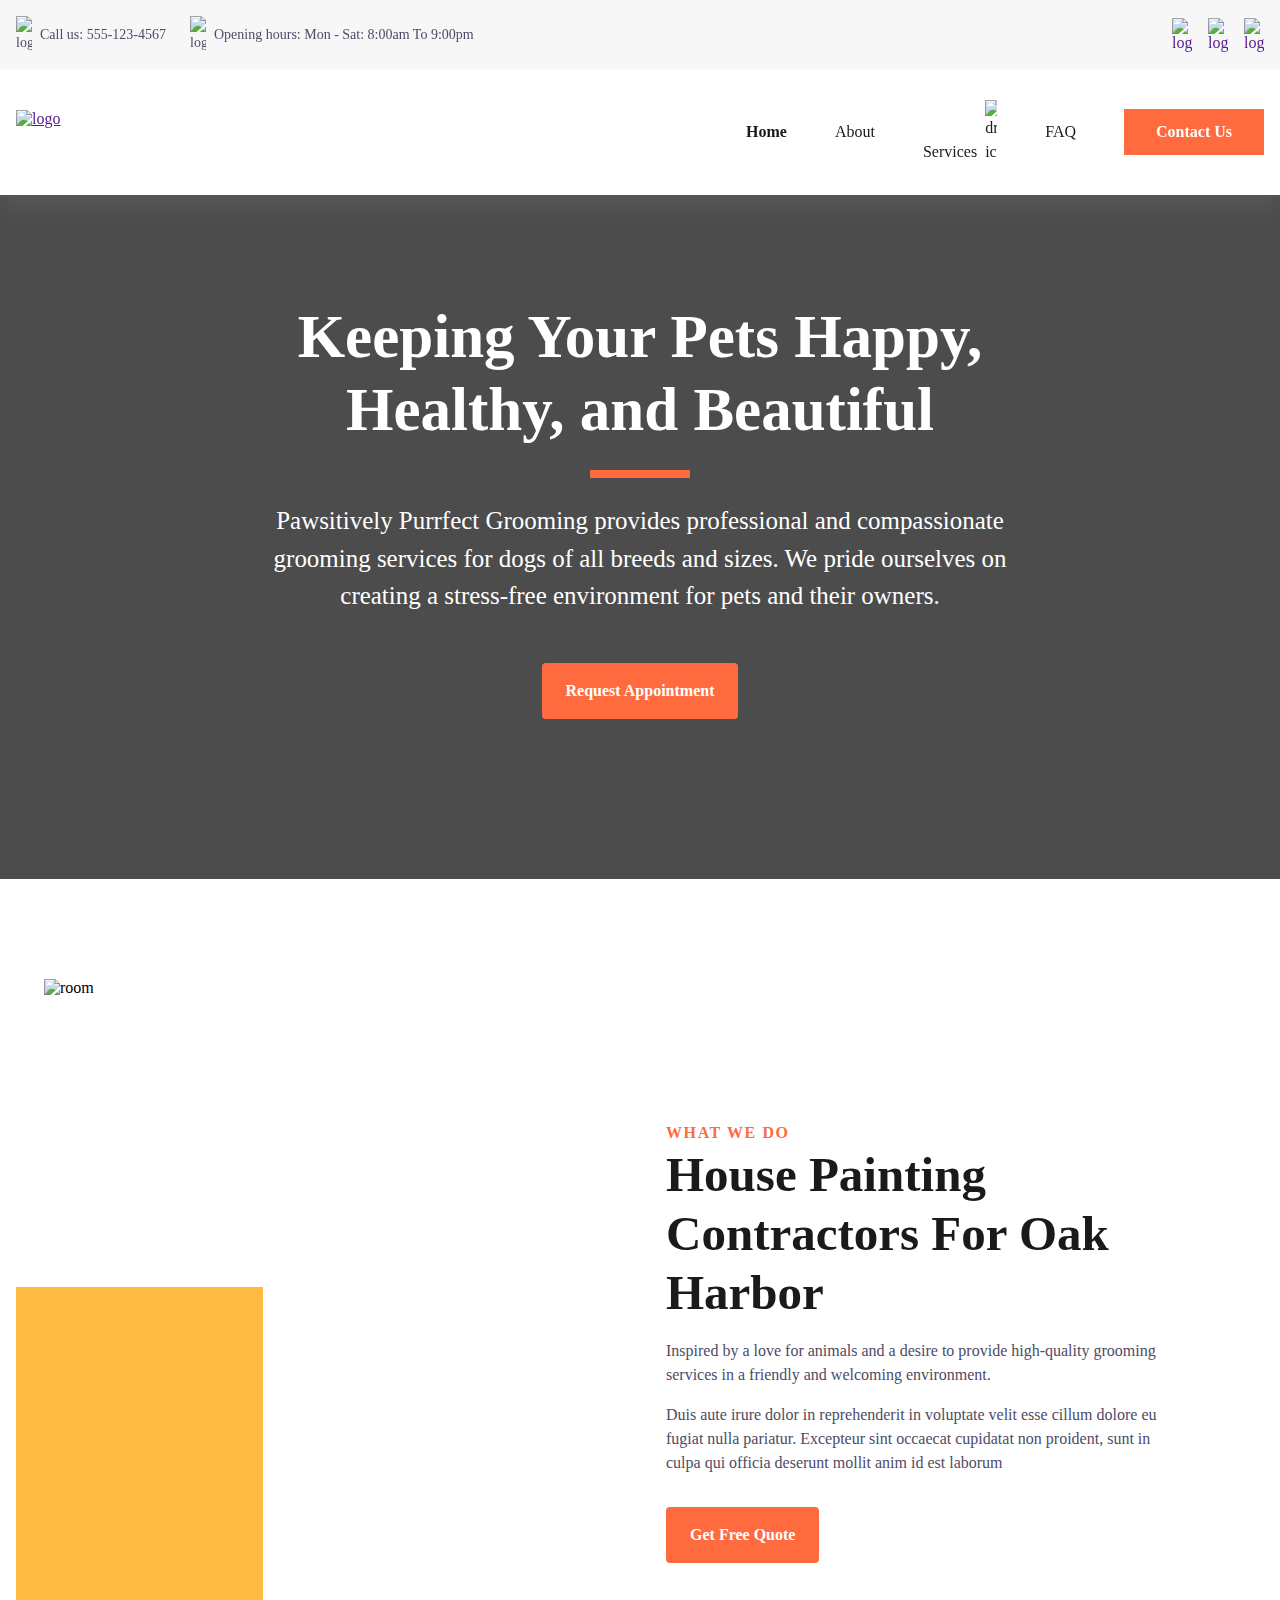
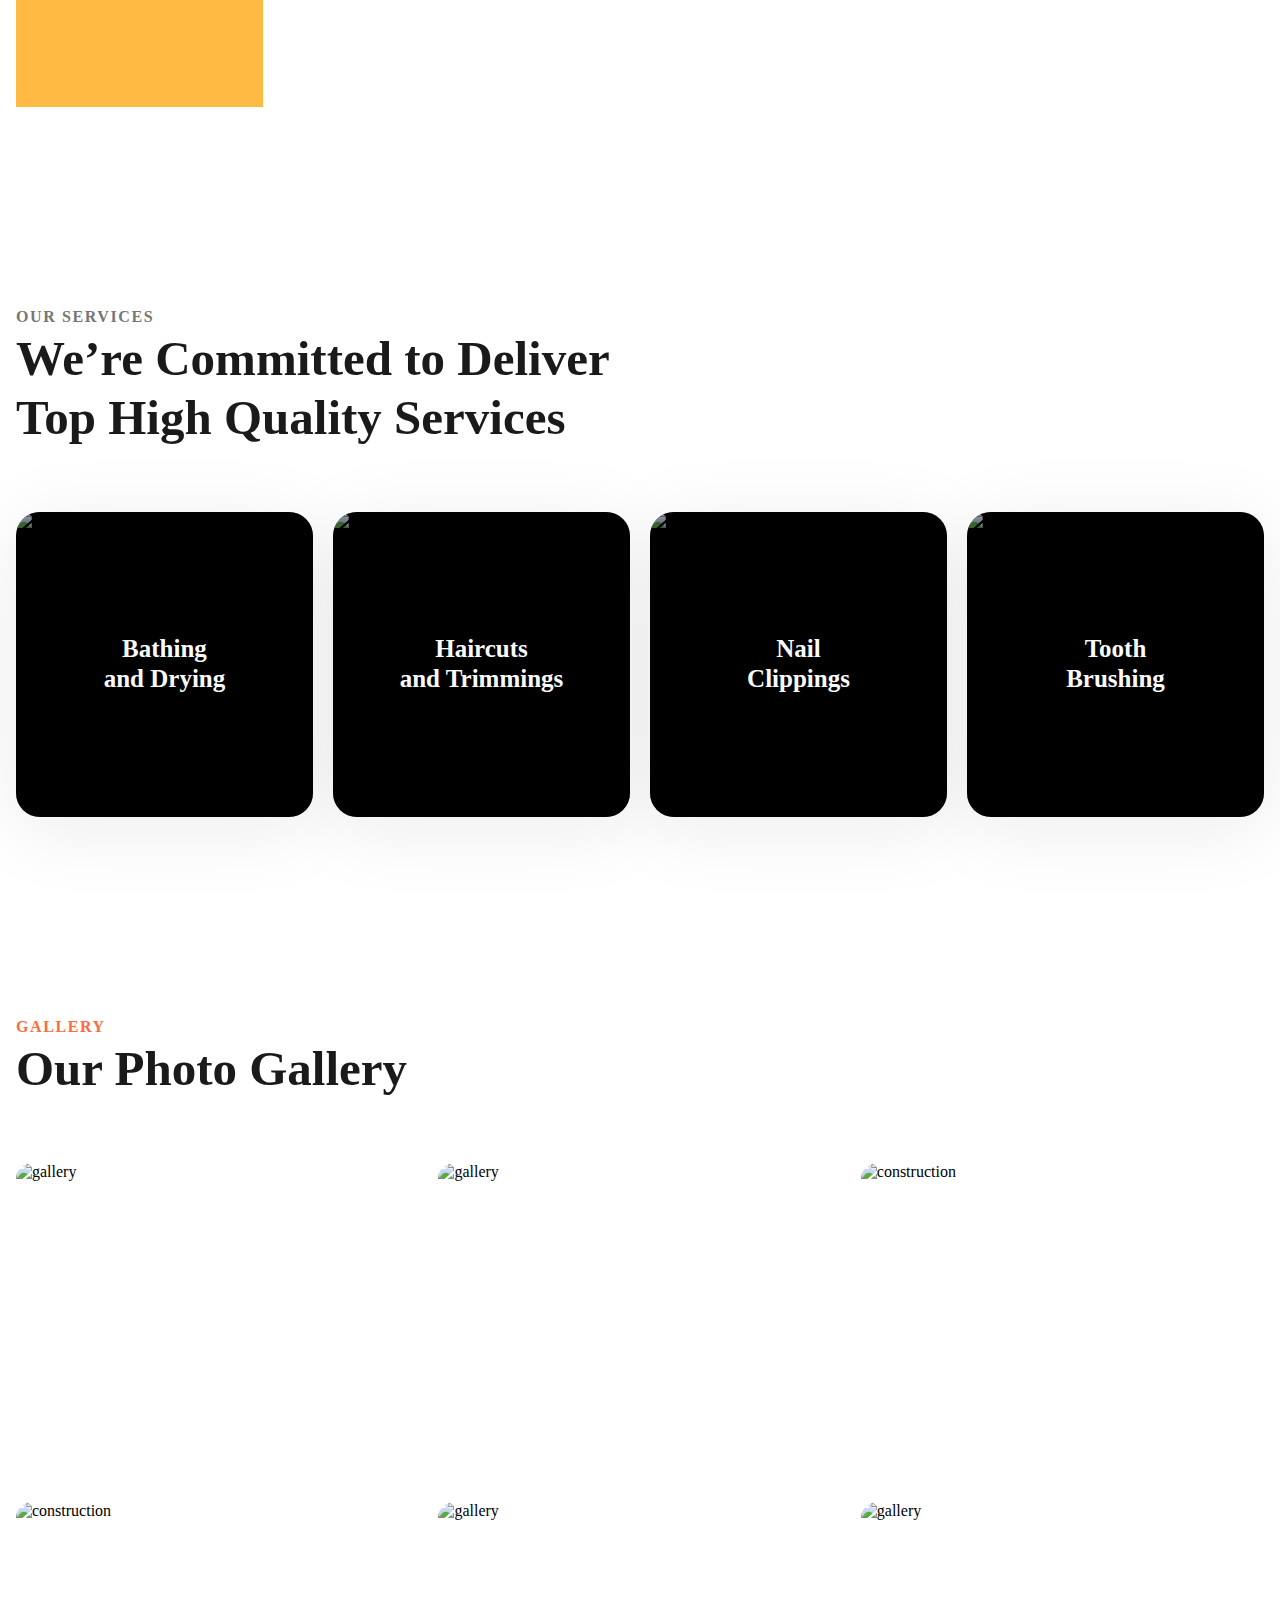
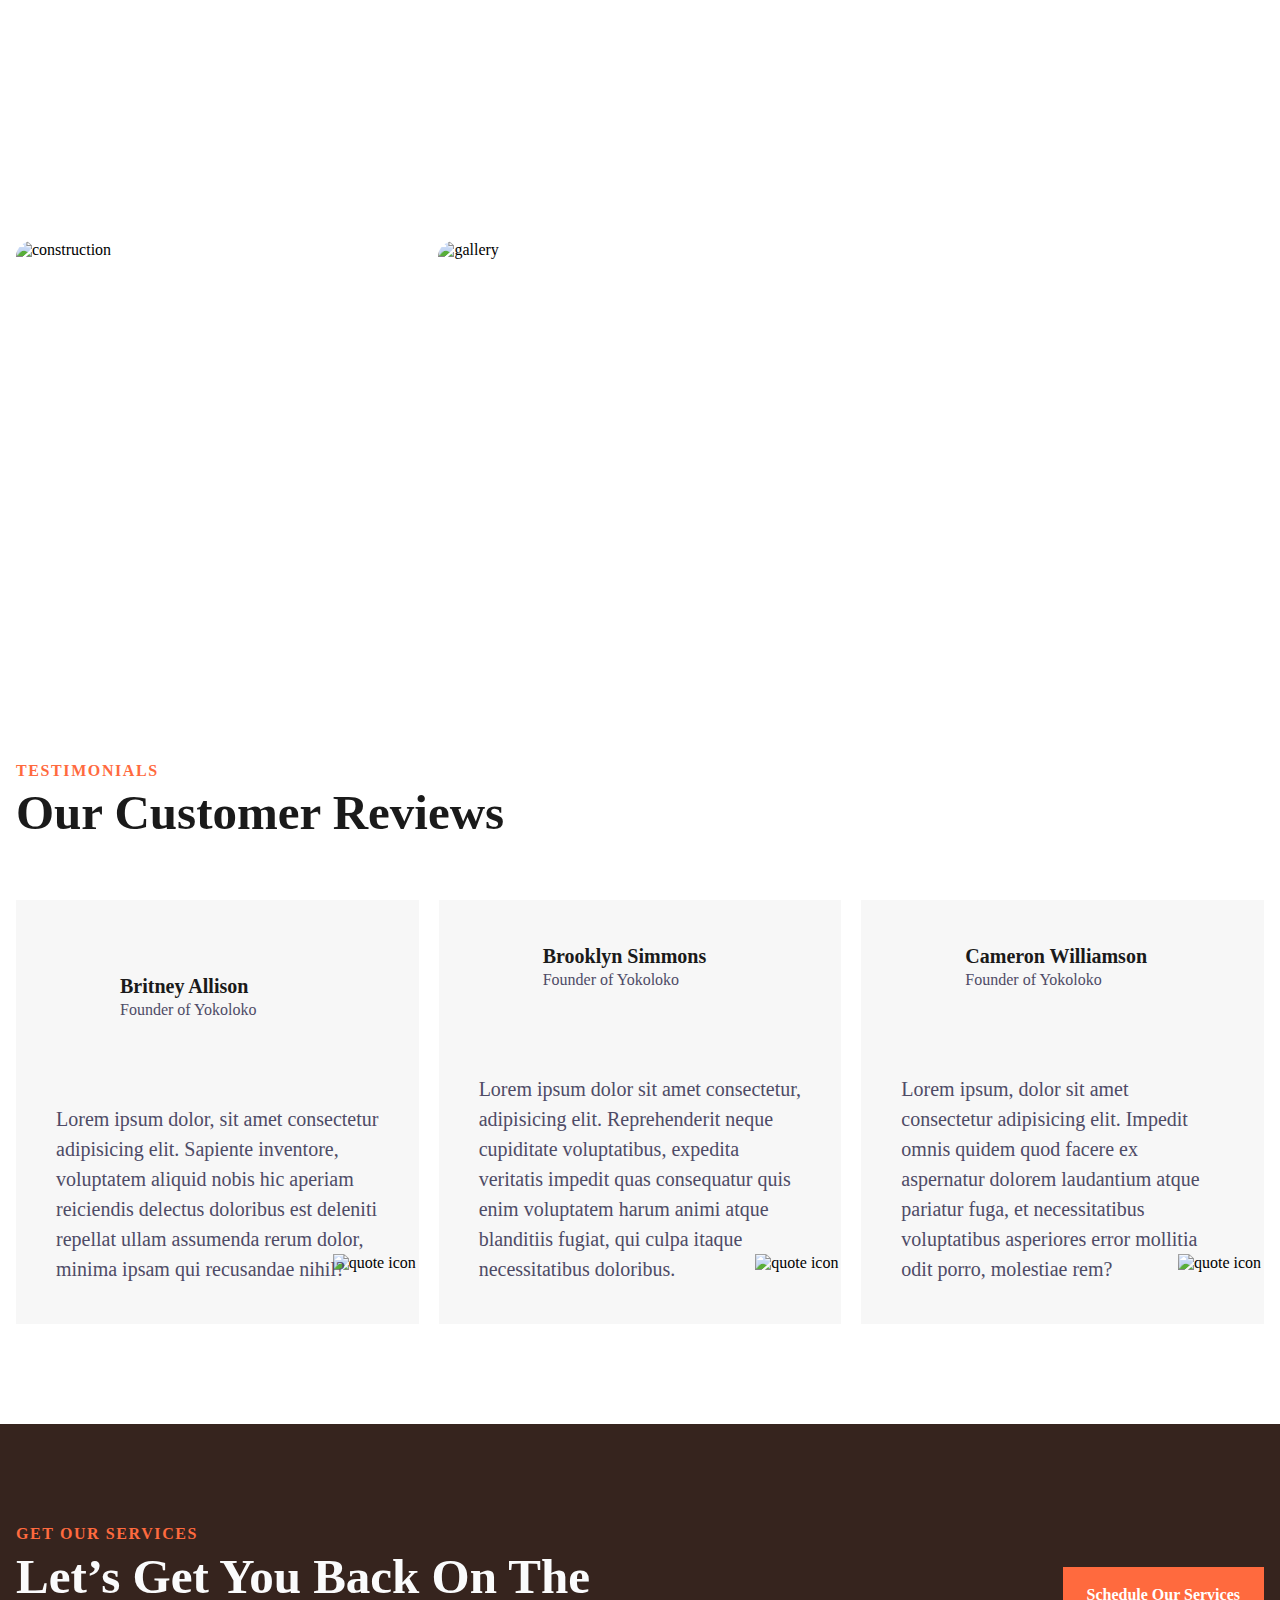
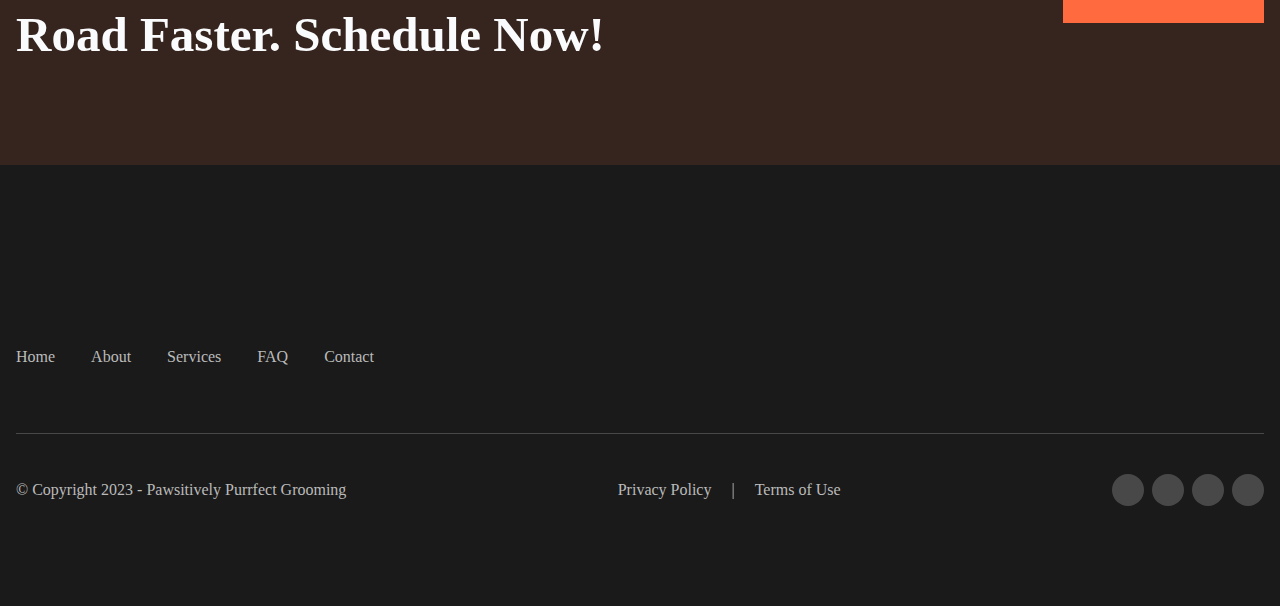
==== commit 07d12a42: "updated photos to all pages" ====
--- a/index.html
+++ b/index.html
@@ -114,9 +114,9 @@
 
     <!-- Background Image -->
     <picture class="cs-background">
-        <source media="(max-width: 600px)" srcset="https://csimg.nyc3.digitaloceanspaces.com/Hero/kitchen-m.jpg">
-        <source media="(min-width: 601px)" srcset="https://csimg.nyc3.digitaloceanspaces.com/Hero/kitchen.jpg">
-        <img decoding="async" src="https://csimg.nyc3.digitaloceanspaces.com/Hero/kitchen.jpg" alt="kitchen" width="2250" height="1500" aria-hidden="true">
+        <source media="(max-width: 600px)" srcset="https://res.cloudinary.com/dd2vf4ieh/image/upload/c_pad,w_599/v1719975567/hero_vlxoea.webp">
+        <source media="(min-width: 601px)" srcset="https://res.cloudinary.com/dd2vf4ieh/image/upload/v1719975567/hero_vlxoea.webp">
+        <img decoding="async" src="https://res.cloudinary.com/dd2vf4ieh/image/upload/v1719975567/hero_vlxoea.webp" alt="kitchen" width="2250" height="1500" aria-hidden="true">
     </picture>
 </section>
 <!-- ============================================ -->
@@ -127,10 +127,10 @@
     <div class="cs-container">
         <picture class="cs-picture">
             <!--Mobile Image-->
-            <source media="(max-width: 600px)" srcset="https://csimg.nyc3.cdn.digitaloceanspaces.com/SideBySide/room.jpg">
+            <source media="(max-width: 600px)" srcset="https://res.cloudinary.com/dd2vf4ieh/image/upload/c_pad,w_400/v1719975343/service0_nw1wyb.webp">
             <!--Tablet and above Image-->
-            <source media="(min-width: 601px)" srcset="https://csimg.nyc3.cdn.digitaloceanspaces.com/SideBySide/room.jpg">
-            <img loading="lazy" decoding="async" src="https://csimg.nyc3.cdn.digitaloceanspaces.com/SideBySide/room.jpg" alt="room" width="494" height="700">
+            <source media="(min-width: 601px)" srcset="https://res.cloudinary.com/dd2vf4ieh/image/upload/v1719975343/service0_nw1wyb.webp">
+            <img loading="lazy" decoding="async" src="https://res.cloudinary.com/dd2vf4ieh/image/upload/v1719975343/service0_nw1wyb.webp" alt="room" width="494" height="700">
         </picture>
         <div class="cs-content">
             <span class="cs-topper">What We Do</span>
@@ -161,9 +161,9 @@
                     <h3 class="cs-h3"><span class="cs-span">Bathing</span> and Drying</h3>
                 </a>
                 <picture class="cs-background">
-                    <source media="(max-width: 600px)" srcset="https://csimg.nyc3.cdn.digitaloceanspaces.com/Images/People/meeting1.jpg">
-                    <source media="(min-width: 601px)" srcset="https://csimg.nyc3.cdn.digitaloceanspaces.com/Images/People/meeting1.jpg">
-                    <img decoding="async" src="https://csimg.nyc3.cdn.digitaloceanspaces.com/Images/People/meeting1.jpg" alt="construction" width="305" height="305" aria-hidden="true">
+                    <source media="(max-width: 600px)" srcset="https://res.cloudinary.com/dd2vf4ieh/image/upload/c_pad,w_400/v1719974424/service2_om19ja.webp">
+                    <source media="(min-width: 601px)" srcset="https://res.cloudinary.com/dd2vf4ieh/image/upload/v1719974424/service2_om19ja.webp">
+                    <img decoding="async" src="https://res.cloudinary.com/dd2vf4ieh/image/upload/v1719974424/service2_om19ja.webp" alt="construction" width="305" height="305" aria-hidden="true">
                 </picture>
             </li>
             <li class="cs-item">
@@ -171,9 +171,9 @@
                     <h3 class="cs-h3"><span class="cs-span">Haircuts</span> and Trimmings</h3>
                 </a>
                 <picture class="cs-background">
-                    <source media="(max-width: 600px)" srcset="https://csimg.nyc3.cdn.digitaloceanspaces.com/Images/People/meeting2.jpg">
-                    <source media="(min-width: 601px)" srcset="https://csimg.nyc3.cdn.digitaloceanspaces.com/Images/People/meeting2.jpg">
-                    <img decoding="async" src="https://csimg.nyc3.cdn.digitaloceanspaces.com/Images/People/meeting2.jpg" alt="construction" width="305" height="305" aria-hidden="true">
+                    <source media="(max-width: 600px)" srcset="https://res.cloudinary.com/dd2vf4ieh/image/upload/c_pad,w_400/v1719974424/service1_hbudg7.webp">
+                    <source media="(min-width: 601px)" srcset="https://res.cloudinary.com/dd2vf4ieh/image/upload/v1719974424/service1_hbudg7.webp">
+                    <img decoding="async" src="https://res.cloudinary.com/dd2vf4ieh/image/upload/v1719974424/service1_hbudg7.webp" alt="construction" width="305" height="305" aria-hidden="true">
                 </picture>
             </li>
             <li class="cs-item">
@@ -181,9 +181,9 @@
                     <h3 class="cs-h3"><span class="cs-span">Nail</span> Clippings</h3>
                 </a>
                 <picture class="cs-background">
-                    <source media="(max-width: 600px)" srcset="https://csimg.nyc3.cdn.digitaloceanspaces.com/Images/People/meeting3.jpg">
-                    <source media="(min-width: 601px)" srcset="https://csimg.nyc3.cdn.digitaloceanspaces.com/Images/People/meeting3.jpg">
-                    <img decoding="async" src="https://csimg.nyc3.cdn.digitaloceanspaces.com/Images/People/meeting3.jpg" alt="construction" width="305" height="305" aria-hidden="true">
+                    <source media="(max-width: 600px)" srcset="https://res.cloudinary.com/dd2vf4ieh/image/upload/c_pad,w_400/v1719974424/service4_xqqaqv.webp">
+                    <source media="(min-width: 601px)" srcset="https://res.cloudinary.com/dd2vf4ieh/image/upload/v1719974424/service4_xqqaqv.webp">
+                    <img decoding="async" src="https://res.cloudinary.com/dd2vf4ieh/image/upload/v1719974424/service4_xqqaqv.webp" alt="construction" width="305" height="305" aria-hidden="true">
                 </picture>
             </li>
             <li class="cs-item">
@@ -191,9 +191,9 @@
                     <h3 class="cs-h3"><span class="cs-span">Tooth </span> Brushing</h3>
                 </a>
                 <picture class="cs-background">
-                    <source media="(max-width: 600px)" srcset="https://csimg.nyc3.cdn.digitaloceanspaces.com/Images/People/meeting4.jpg">
-                    <source media="(min-width: 601px)" srcset="https://csimg.nyc3.cdn.digitaloceanspaces.com/Images/People/meeting4.jpg">
-                    <img decoding="async" src="https://csimg.nyc3.cdn.digitaloceanspaces.com/Images/People/meeting4.jpg" alt="construction" width="305" height="305" aria-hidden="true">
+                    <source media="(max-width: 600px)" srcset="https://res.cloudinary.com/dd2vf4ieh/image/upload/c_pad,w_400/v1719974424/service3_uv0mpi.webp">
+                    <source media="(min-width: 601px)" srcset="https://res.cloudinary.com/dd2vf4ieh/image/upload/v1719974424/service3_uv0mpi.webp">
+                    <img decoding="async" src="https://res.cloudinary.com/dd2vf4ieh/image/upload/v1719974424/service3_uv0mpi.webp" alt="construction" width="305" height="305" aria-hidden="true">
                 </picture>
             </li>
             
@@ -216,51 +216,51 @@
         <div class="cs-gallery">
             <!--Picture 1-->
             <picture class="cs-image">
-                <source media="(max-width: 600px)" srcset="https://csimg.nyc3.digitaloceanspaces.com/Images/MISC/protest-sign.jpeg">
-                <source media="(min-width: 601px)" srcset="https://csimg.nyc3.digitaloceanspaces.com/Images/MISC/protest-sign.jpeg">
-                <img loading="lazy" decoding="async" src="https://csimg.nyc3.digitaloceanspaces.com/Images/MISC/protest-sign.jpeg" alt="gallery" width="305" height="400">
+                <source media="(max-width: 600px)" srcset="https://res.cloudinary.com/dd2vf4ieh/image/upload/c_pad,w_400/v1719974424/service2_om19ja.webp">
+                <source media="(min-width: 601px)" srcset="https://res.cloudinary.com/dd2vf4ieh/image/upload/v1719974424/service2_om19ja.webp">
+                <img decoding="async" src="https://res.cloudinary.com/dd2vf4ieh/image/upload/v1719974424/service2_om19ja.webp" alt="gallery" width="305" height="400">
             </picture>
             <!--Picture 2-->
             <picture class="cs-image">
-                <source media="(max-width: 600px)" srcset="https://csimg.nyc3.cdn.digitaloceanspaces.com/Images/Landscapes/melting-ice.jpeg">
-                <source media="(min-width: 601px)" srcset="https://csimg.nyc3.cdn.digitaloceanspaces.com/Images/Landscapes/melting-ice.jpeg">
-                <img loading="lazy" decoding="async" src="https://csimg.nyc3.cdn.digitaloceanspaces.com/Images/Landscapes/melting-ice.jpeg" alt="gallery" width="305" height="400">
+                <source media="(max-width: 600px)" srcset="https://res.cloudinary.com/dd2vf4ieh/image/upload/c_pad,w_400/v1719974424/service1_hbudg7.webp">
+                <source media="(min-width: 601px)" srcset="https://res.cloudinary.com/dd2vf4ieh/image/upload/v1719974424/service1_hbudg7.webp">
+                <img decoding="async" src="https://res.cloudinary.com/dd2vf4ieh/image/upload/v1719974424/service1_hbudg7.webp" alt="gallery" width="305" height="400">
             </picture>
             <!--Picture 3-->
             <picture class="cs-image">
-                <source media="(max-width: 600px)" srcset="https://csimg.nyc3.digitaloceanspaces.com/Images/MISC/windmills.jpeg">
-                <source media="(min-width: 601px)" srcset="https://csimg.nyc3.digitaloceanspaces.com/Images/MISC/windmills.jpeg">
-                <img loading="lazy" decoding="async" src="https://csimg.nyc3.digitaloceanspaces.com/Images/MISC/windmills.jpeg" alt="gallery" width="305" height="400">
+                <source media="(max-width: 600px)" srcset="https://res.cloudinary.com/dd2vf4ieh/image/upload/c_pad,w_400/v1719974424/service4_xqqaqv.webp">
+                <source media="(min-width: 601px)" srcset="https://res.cloudinary.com/dd2vf4ieh/image/upload/v1719974424/service4_xqqaqv.webp">
+                <img decoding="async" src="https://res.cloudinary.com/dd2vf4ieh/image/upload/v1719974424/service4_xqqaqv.webp" alt="construction" alt="gallery" width="305" height="400">
             </picture>
             <!--Picture 4-->
             <picture class="cs-image">
-                <source media="(max-width: 600px)" srcset="https://csimg.nyc3.digitaloceanspaces.com/Images/MISC/protest-sign2.jpeg">
-                <source media="(min-width: 601px)" srcset="https://csimg.nyc3.digitaloceanspaces.com/Images/MISC/protest-sign2.jpeg">
-                <img loading="lazy" decoding="async" src="https://csimg.nyc3.digitaloceanspaces.com/Images/MISC/protest-sign2.jpeg" alt="gallery" width="305" height="400">
+                <source media="(max-width: 600px)" srcset="https://res.cloudinary.com/dd2vf4ieh/image/upload/c_pad,w_400/v1719974424/service3_uv0mpi.webp">
+                <source media="(min-width: 601px)" srcset="https://res.cloudinary.com/dd2vf4ieh/image/upload/v1719974424/service3_uv0mpi.webp">
+                <img decoding="async" src="https://res.cloudinary.com/dd2vf4ieh/image/upload/v1719974424/service3_uv0mpi.webp" alt="construction" alt="gallery" width="305" height="400">
             </picture>
             <!--Picture 5-->
             <picture class="cs-image">
-                <source media="(max-width: 600px)" srcset="https://csimg.nyc3.cdn.digitaloceanspaces.com/Images/Landscapes/falling-rocks.jpeg">
-                <source media="(min-width: 601px)" srcset="https://csimg.nyc3.cdn.digitaloceanspaces.com/Images/Landscapes/falling-rocks.jpeg">
-                <img loading="lazy" decoding="async" src="https://csimg.nyc3.cdn.digitaloceanspaces.com/Images/Landscapes/falling-rocks.jpeg" alt="gallery" width="305" height="400">
+                <source media="(max-width: 600px)" srcset="https://res.cloudinary.com/dd2vf4ieh/image/upload/c_pad,w_400/v1719974424/service2_om19ja.webp">
+                <source media="(min-width: 601px)" srcset="https://res.cloudinary.com/dd2vf4ieh/image/upload/v1719974424/service2_om19ja.webp">
+                <img decoding="async" src="https://res.cloudinary.com/dd2vf4ieh/image/upload/v1719974424/service2_om19ja.webp" alt="gallery" width="305" height="400">
             </picture>
             <!--Picture 6-->
             <picture class="cs-image">
-                <source media="(max-width: 600px)" srcset="https://csimg.nyc3.digitaloceanspaces.com/Images/MISC/protest-sign4.jpeg">
-                <source media="(min-width: 601px)" srcset="https://csimg.nyc3.digitaloceanspaces.com/Images/MISC/protest-sign4.jpeg">
-                <img loading="lazy" decoding="async" src="https://csimg.nyc3.digitaloceanspaces.com/Images/MISC/protest-sign4.jpeg" alt="gallery" width="305" height="400">
+                <source media="(max-width: 600px)" srcset="https://res.cloudinary.com/dd2vf4ieh/image/upload/c_pad,w_400/v1719974424/service1_hbudg7.webp">
+                <source media="(min-width: 601px)" srcset="https://res.cloudinary.com/dd2vf4ieh/image/upload/v1719974424/service1_hbudg7.webp">
+                <img decoding="async" src="https://res.cloudinary.com/dd2vf4ieh/image/upload/v1719974424/service1_hbudg7.webp" alt="gallery" width="305" height="400">
             </picture>
             <!--Picture 7-->
             <picture class="cs-image">
-                <source media="(max-width: 600px)" srcset="https://csimg.nyc3.digitaloceanspaces.com/Images/MISC/protest-sign3.jpeg">
-                <source media="(min-width: 601px)" srcset="https://csimg.nyc3.digitaloceanspaces.com/Images/MISC/protest-sign3.jpeg">
-                <img loading="lazy" decoding="async" src="https://csimg.nyc3.digitaloceanspaces.com/Images/MISC/protest-sign3.jpeg" alt="gallery" width="305" height="400">
+                <source media="(max-width: 600px)" srcset="https://res.cloudinary.com/dd2vf4ieh/image/upload/c_pad,w_400/v1719974424/service3_uv0mpi.webp">
+                <source media="(min-width: 601px)" srcset="https://res.cloudinary.com/dd2vf4ieh/image/upload/v1719974424/service3_uv0mpi.webp">
+                <img decoding="async" src="https://res.cloudinary.com/dd2vf4ieh/image/upload/v1719974424/service3_uv0mpi.webp" alt="construction" alt="gallery" width="305" height="400">
             </picture>
             <!--Picture 8-->
             <picture class="cs-image">
-                <source media="(max-width: 600px)" srcset="https://csimg.nyc3.cdn.digitaloceanspaces.com/Images/Landscapes/desert-tree.jpeg">
-                <source media="(min-width: 601px)" srcset="https://csimg.nyc3.cdn.digitaloceanspaces.com/Images/Landscapes/desert-tree.jpeg">
-                <img loading="lazy" decoding="async" src="https://csimg.nyc3.cdn.digitaloceanspaces.com/Images/Landscapes/desert-tree.jpeg" alt="gallery" width="305" height="400">
+                <source media="(max-width: 600px)" srcset="https://res.cloudinary.com/dd2vf4ieh/image/upload/c_pad,w_400/v1719974424/service1_hbudg7.webp">
+                <source media="(min-width: 601px)" srcset="https://res.cloudinary.com/dd2vf4ieh/image/upload/v1719974424/service1_hbudg7.webp">
+                <img decoding="async" src="https://res.cloudinary.com/dd2vf4ieh/image/upload/v1719974424/service1_hbudg7.webp" alt="gallery" width="305" height="400">
             </picture>
         </div>
     </div>
@@ -289,7 +289,7 @@
                 <div class="wrapper">
                     <img class="cs-item-stars" aria-hidden="true" loading="lazy" decoding="async" src="https://csimg.nyc3.cdn.digitaloceanspaces.com/Images/Graphics/yellow-stars.svg" alt="stars" width="96" height="16">
                     <p class="cs-review">
-                    Stitch Consulting transformed our business strategy Their expert consultants provided ingenious insights that propelled us towards success. Their dedication and innovative solutions are truly commendable.
+                        Lorem ipsum dolor, sit amet consectetur adipisicing elit. Sapiente inventore, voluptatem aliquid nobis hic aperiam reiciendis delectus doloribus est deleniti repellat ullam assumenda rerum dolor, minima ipsam qui recusandae nihil?
                     </p>
                 </div>
                 <!--Quote Icon-->
@@ -308,7 +308,7 @@
                 <div class="wrapper">
                     <img class="cs-item-stars" aria-hidden="true" loading="lazy" decoding="async" src="https://csimg.nyc3.cdn.digitaloceanspaces.com/Images/Graphics/yellow-stars.svg" alt="stars" width="96" height="16">
                     <p class="cs-review">
-                    Stitch Consulting transformed our business strategy Their expert consultants provided ingenious insights that propelled us towards success. Their dedication and innovative solutions are truly commendable.
+                        Lorem ipsum dolor sit amet consectetur, adipisicing elit. Reprehenderit neque cupiditate voluptatibus, expedita veritatis impedit quas consequatur quis enim voluptatem harum animi atque blanditiis fugiat, qui culpa itaque necessitatibus doloribus.
                     </p>
                 </div>
                 <!--Quote Icon-->
@@ -327,7 +327,7 @@
                 <div class="wrapper">
                     <img class="cs-item-stars" aria-hidden="true" loading="lazy" decoding="async" src="https://csimg.nyc3.cdn.digitaloceanspaces.com/Images/Graphics/yellow-stars.svg" alt="stars" width="96" height="16">
                     <p class="cs-review">
-                    Stitch Consulting transformed our business strategy Their expert consultants provided ingenious insights that propelled us towards success. Their dedication and innovative solutions are truly commendable.
+                        Lorem ipsum, dolor sit amet consectetur adipisicing elit. Impedit omnis quidem quod facere ex aspernatur dolorem laudantium atque pariatur fuga, et necessitatibus voluptatibus asperiores error mollitia odit porro, molestiae rem?
                     </p>
                 </div>
                 <!--Quote Icon-->
@@ -355,10 +355,10 @@
     </div>
     <picture class="cs-background">
         <!--Mobile Image-->
-        <source media="(max-width: 600px)" srcset="https://csimg.nyc3.cdn.digitaloceanspaces.com/Images/People/mechanic3.jpg">
+        <source media="(max-width: 600px)" srcset="https://res.cloudinary.com/dd2vf4ieh/image/upload/c_pad,w_400/v1719977083/footer_epukwj.webp">
         <!--Tablet and above Image-->
-        <source media="(min-width: 601px)" srcset="https://csimg.nyc3.cdn.digitaloceanspaces.com/Images/People/mechanic3.jpg">
-        <img loading="lazy" decoding="async" src="https://csimg.nyc3.cdn.digitaloceanspaces.com/Images/People/mechanic3.jpg" alt="mechanic" width="1280" height="568">
+        <source media="(min-width: 601px)" srcset="https://res.cloudinary.com/dd2vf4ieh/image/upload/v1719977083/footer_epukwj.webp">
+        <img loading="lazy" decoding="async" src="https://res.cloudinary.com/dd2vf4ieh/image/upload/v1719977083/footer_epukwj.webp" alt="mechanic" width="1280" height="568">
     </picture>
 </section>
                                 
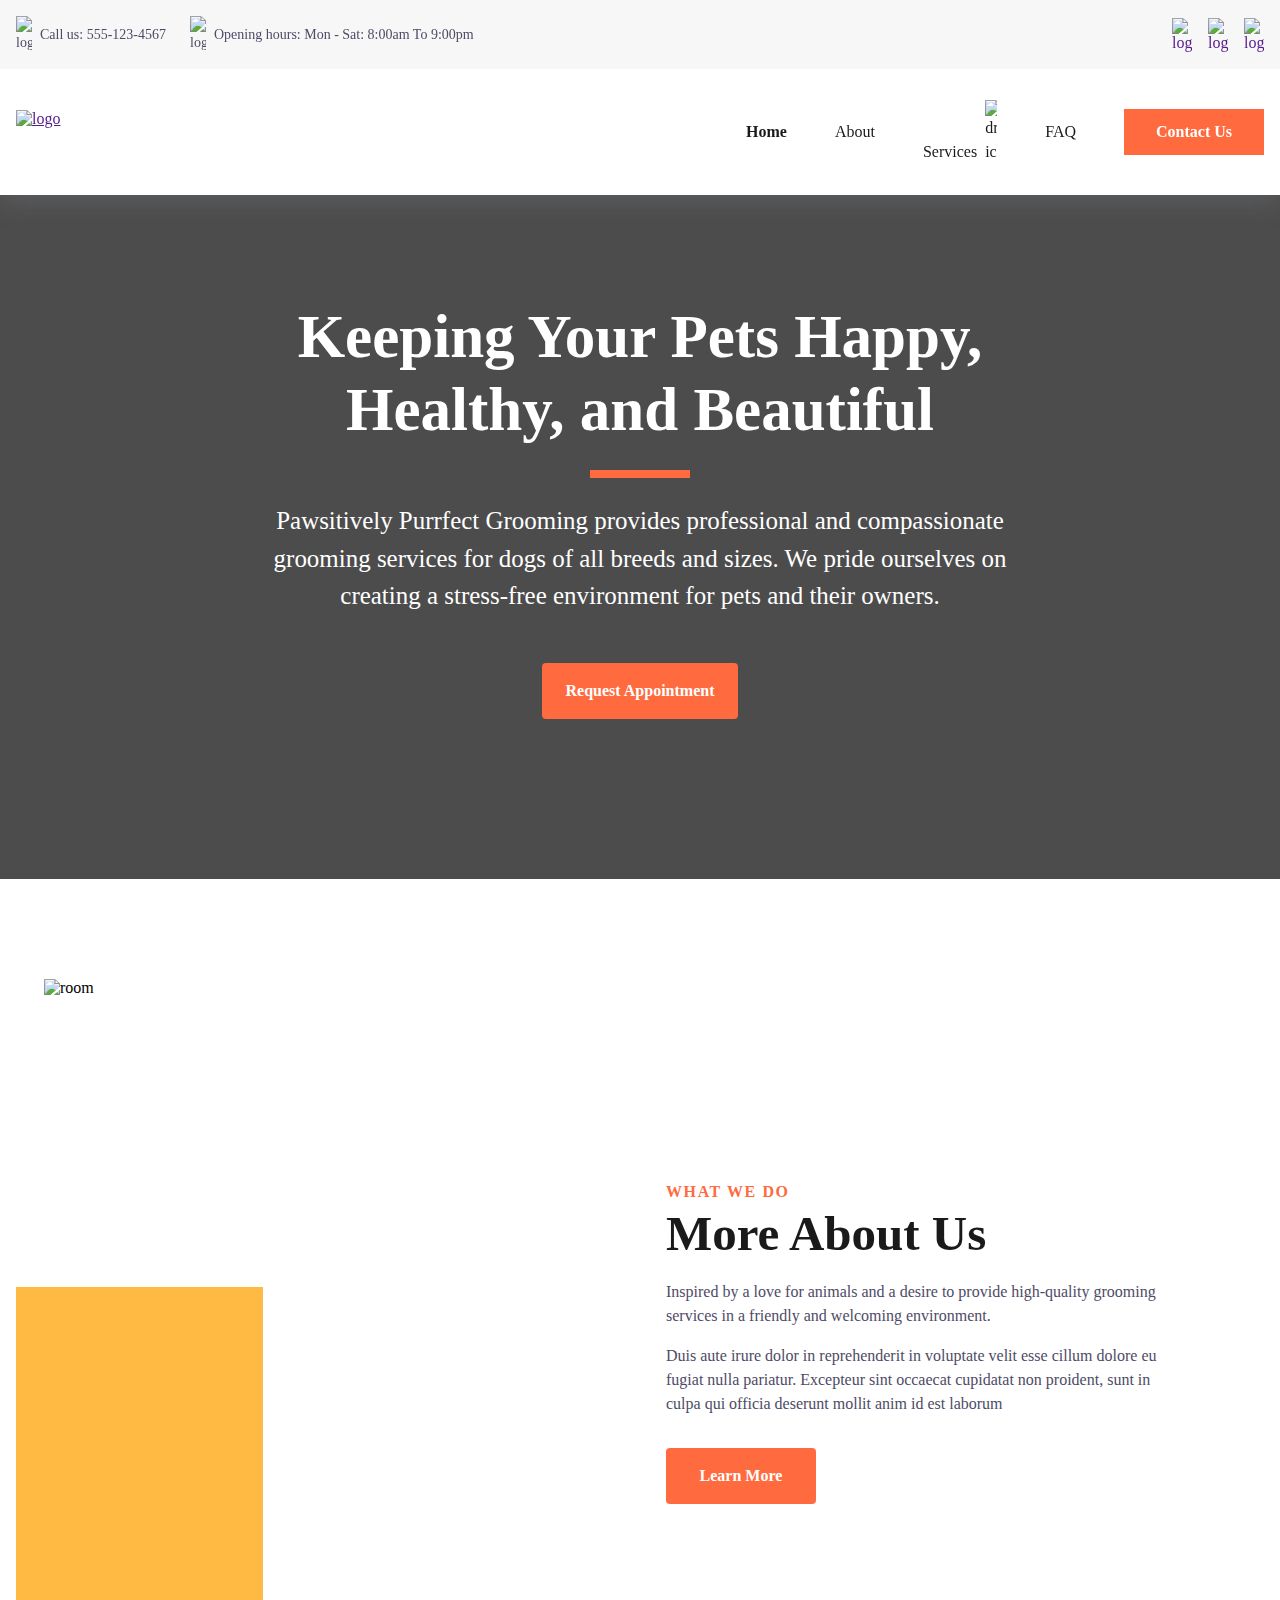
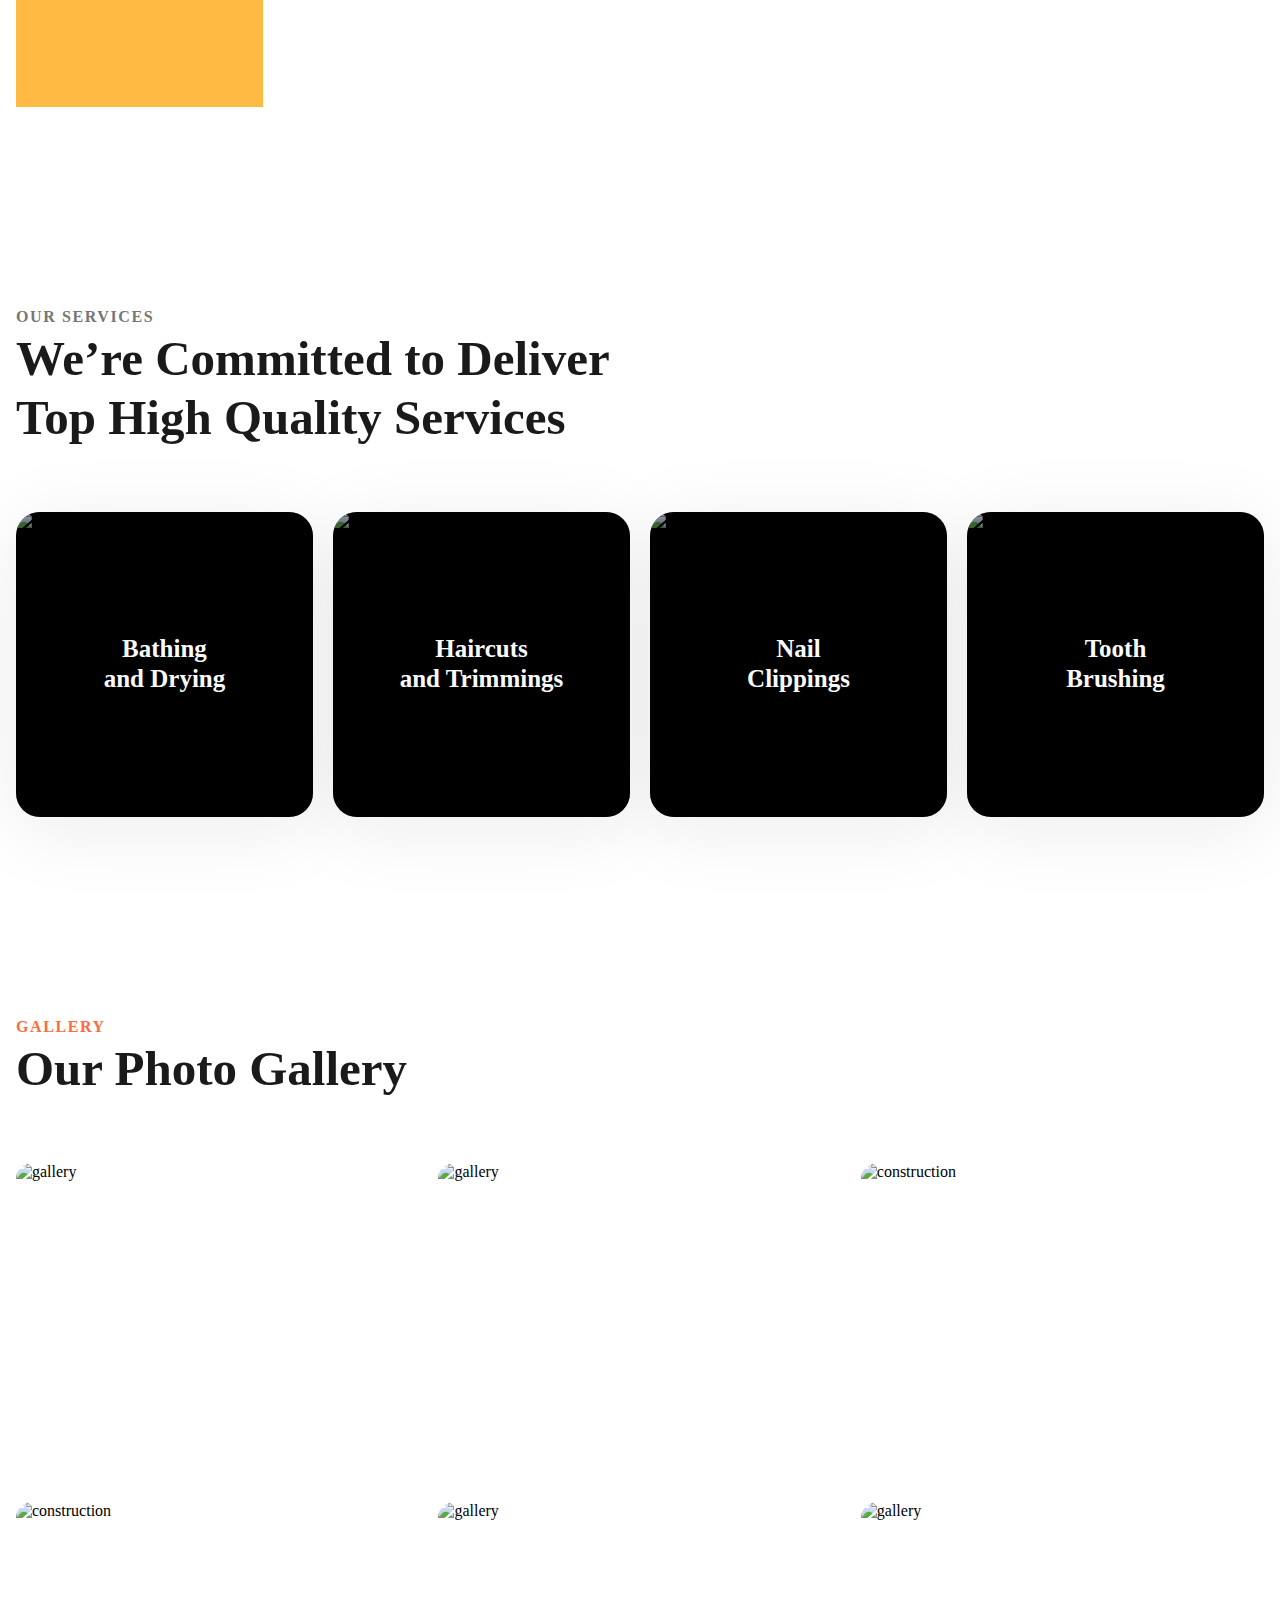
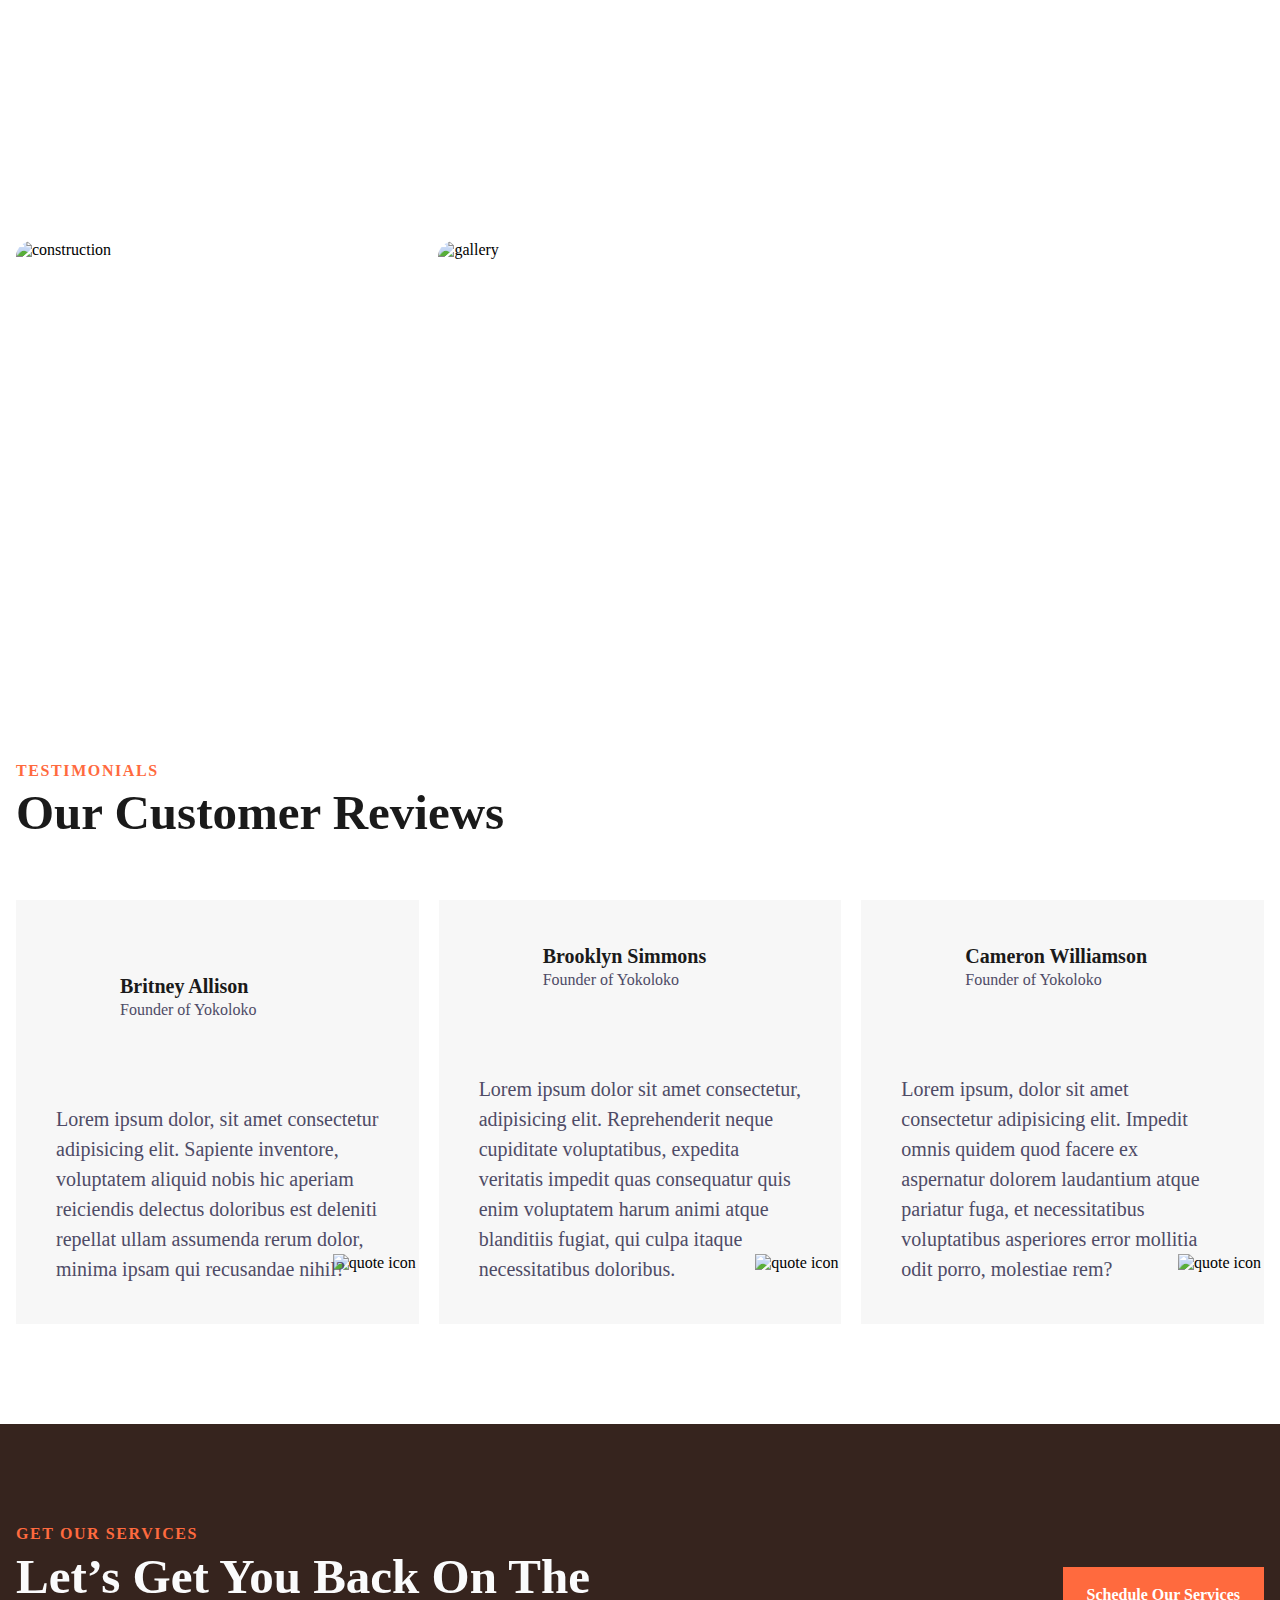
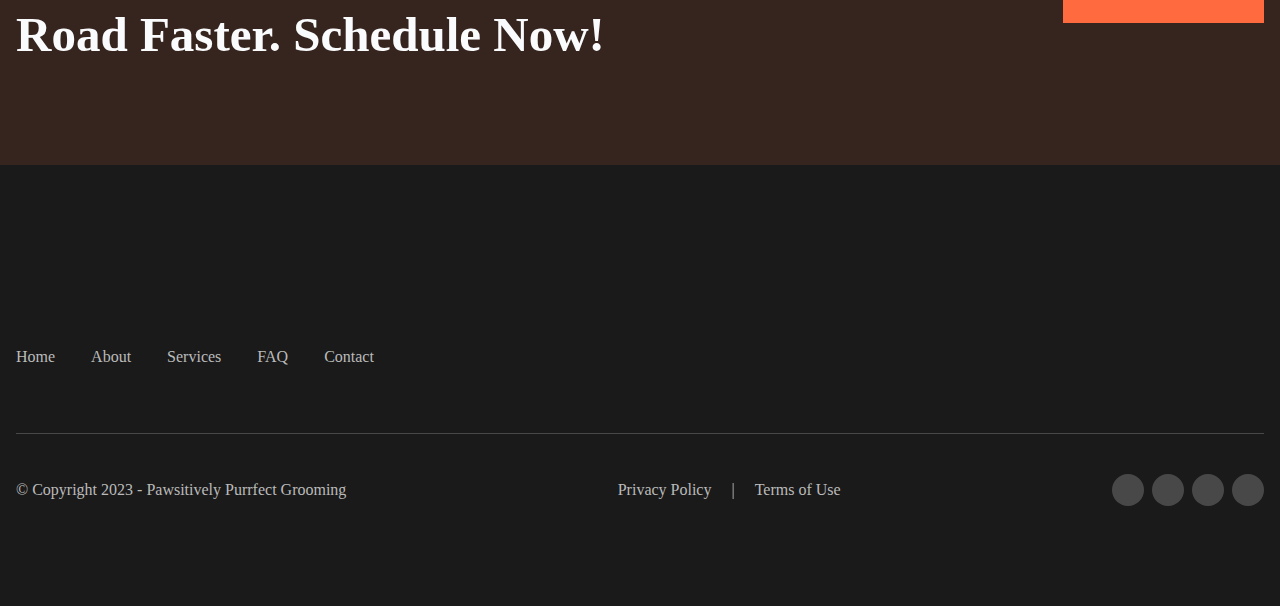
==== commit 09a592d7: "added verbiage" ====
--- a/index.html
+++ b/index.html
@@ -109,7 +109,7 @@
         <p class="cs-text">
             Pawsitively Purrfect Grooming provides professional and compassionate grooming services for dogs of all breeds and sizes. We pride ourselves on creating a stress-free environment for pets and their owners.
         </p>
-        <a href="" class="cs-button-solid">Request Appointment</a>
+        <a href="contact.html" class="cs-button-solid">Request Appointment</a>
     </div>
 
     <!-- Background Image -->
@@ -134,13 +134,13 @@
         </picture>
         <div class="cs-content">
             <span class="cs-topper">What We Do</span>
-            <h2 class="cs-title">House Painting Contractors For Oak Harbor</h2>
+            <h2 class="cs-title">More About Us</h2>
             <p class="cs-text">
                 Inspired by a love for animals and a desire to provide high-quality grooming services in a friendly and welcoming environment.            </p>
             <p class="cs-text">
                 Duis aute irure dolor in reprehenderit in voluptate velit esse cillum dolore eu fugiat nulla pariatur. Excepteur sint occaecat cupidatat non proident, sunt in culpa qui officia deserunt mollit anim id est laborum
             </p>
-            <a href="" class="cs-button-solid">Get Free Quote</a>
+            <a href="about.html" class="cs-button-solid">Learn More</a>
         </div>
     </div>
 </section>
@@ -349,7 +349,7 @@
                 <h2 class="cs-title">Let’s Get You Back On The Road Faster. Schedule Now!</h2>
             </div>
             <div class="cs-button-box">
-                <a href="" class="cs-button-solid">Schedule Our Services</a>
+                <a href="contact.html" class="cs-button-solid">Schedule Our Services</a>
             </div>
         </div>
     </div>
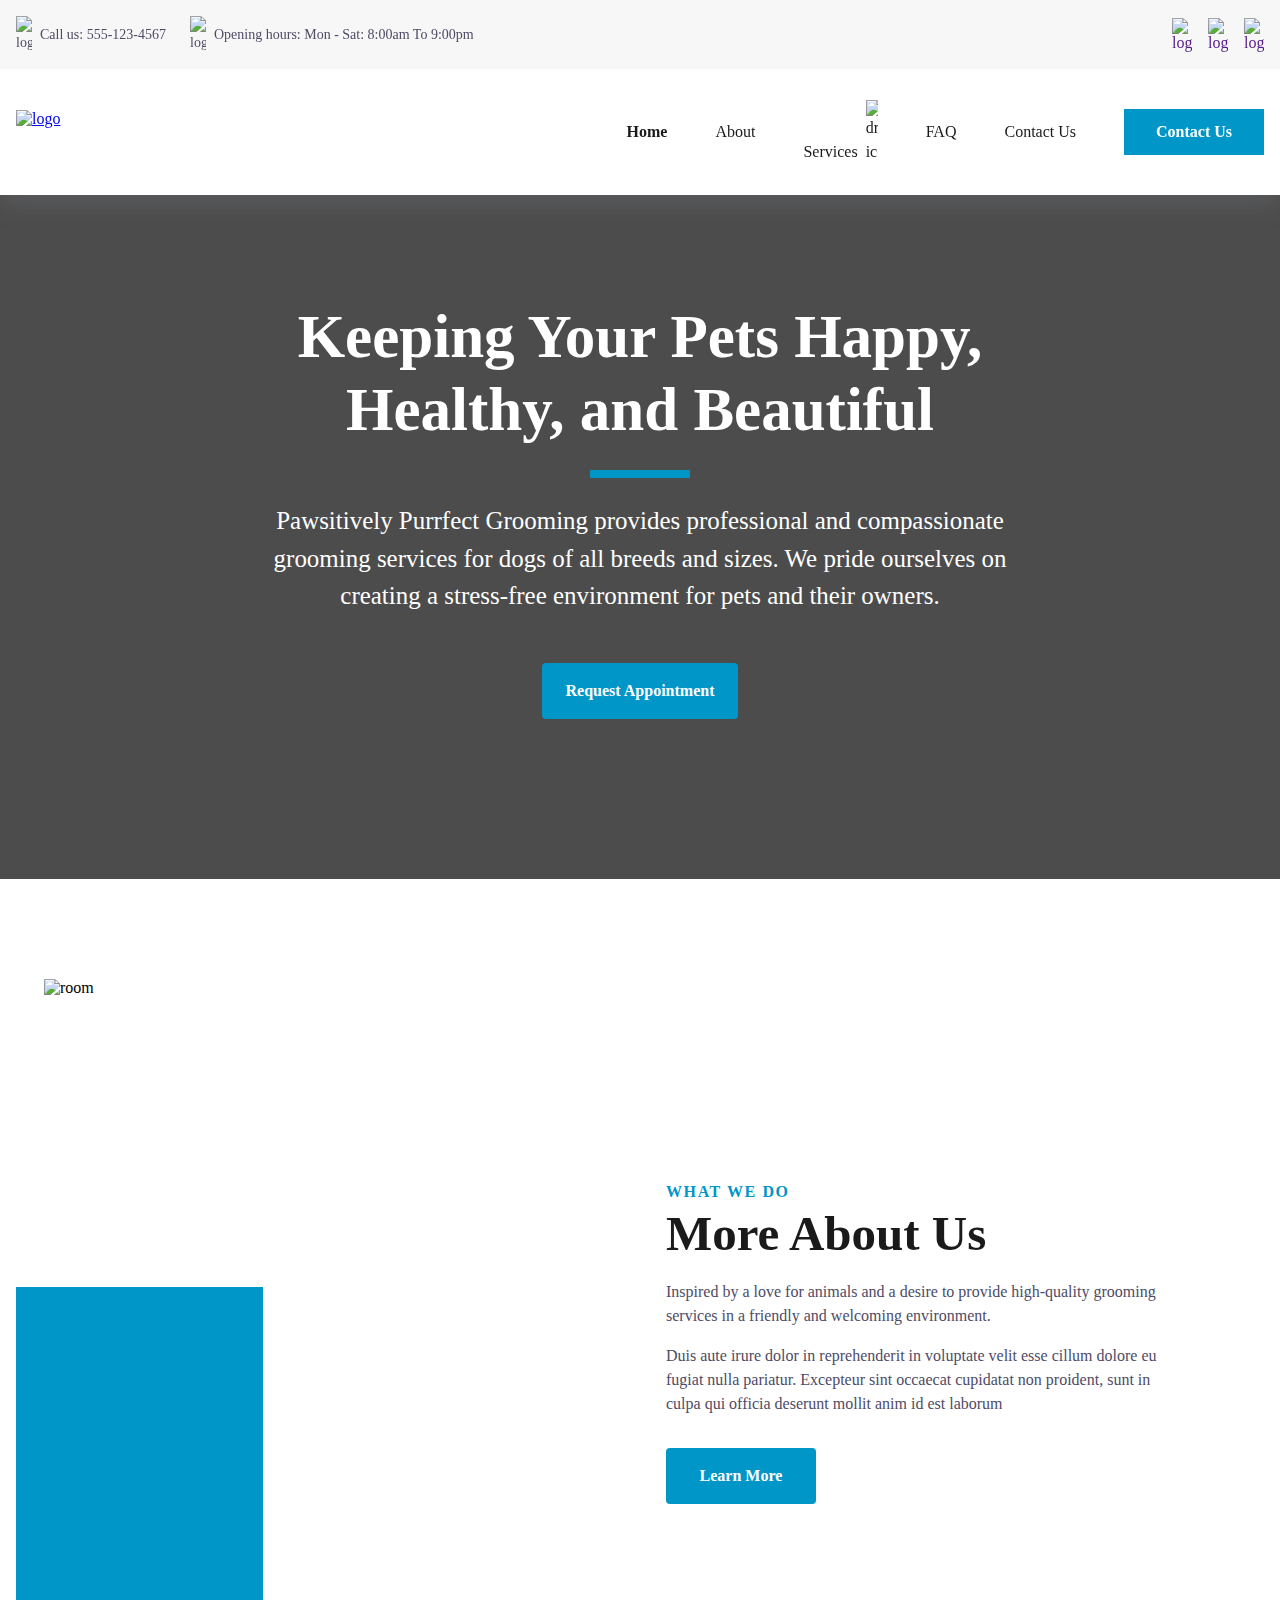
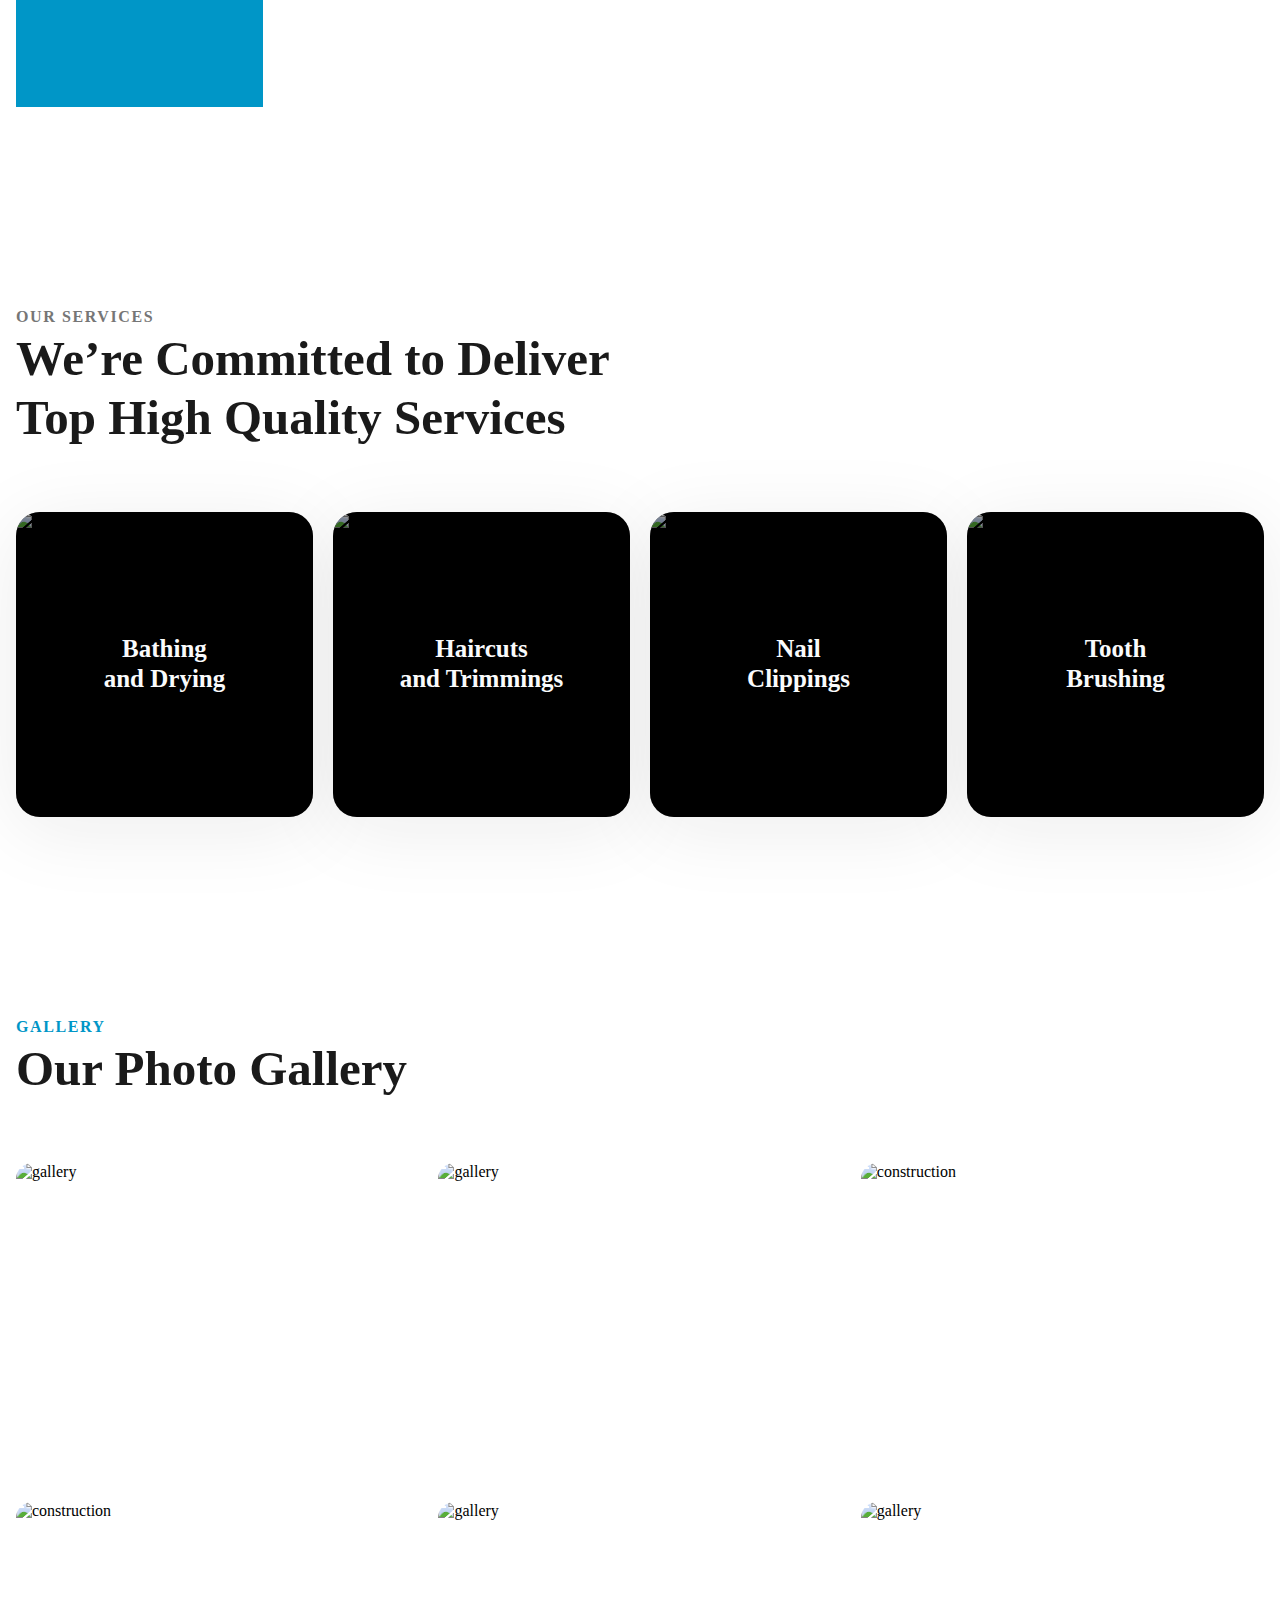
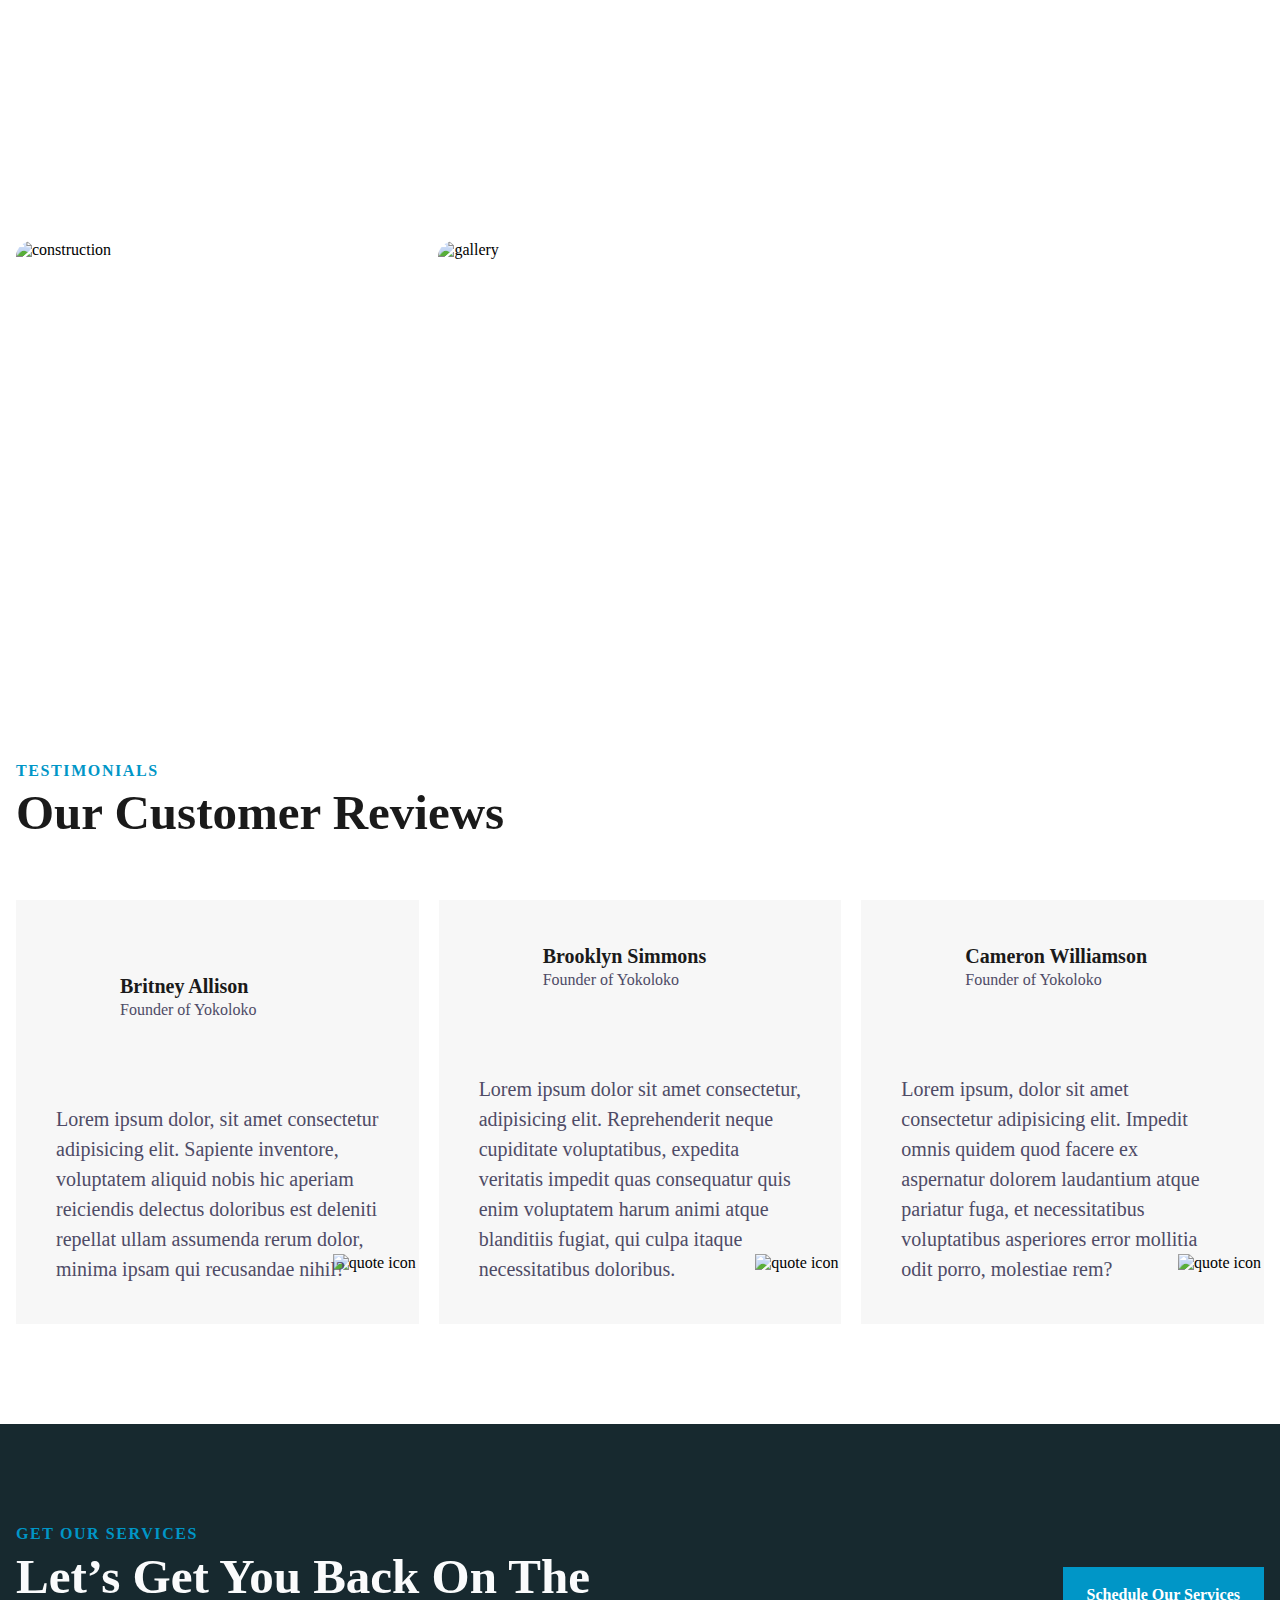
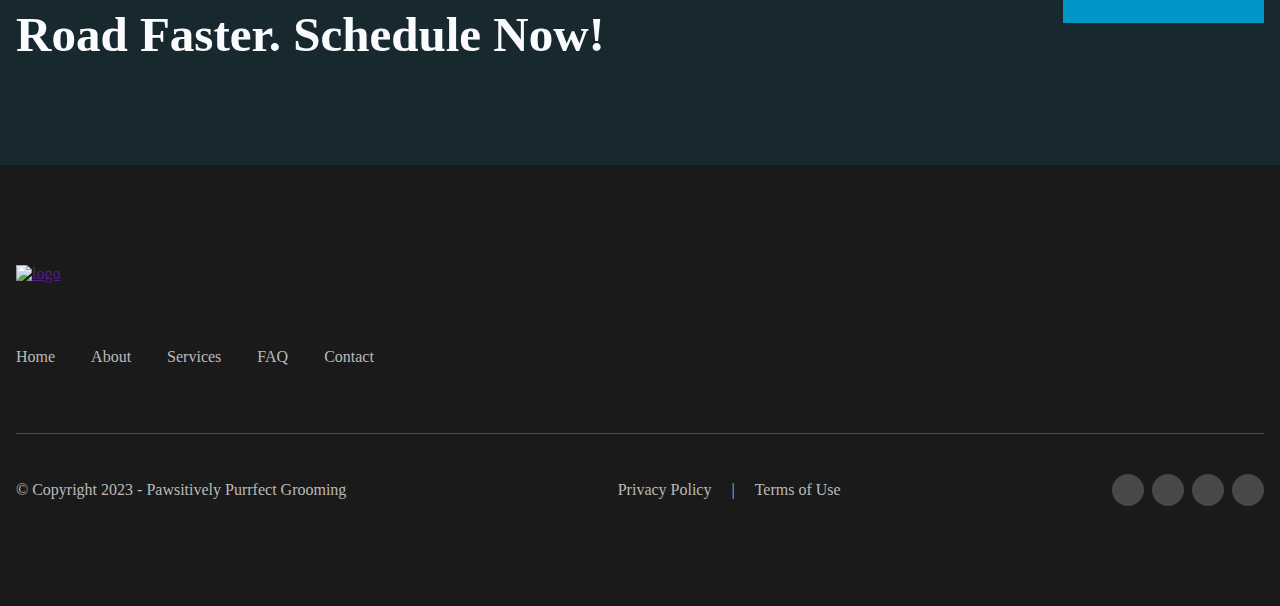
==== commit f615a82e: "added logo and changed colors" ====
--- a/index.html
+++ b/index.html
@@ -17,7 +17,7 @@
     <div class="cs-top-bar">
         <div class="cs-top-container">
             <div class="cs-top-contact">
-                <a href="" class="cs-top-link">
+                <a href="index.html" class="cs-top-link">
                     <img class="cs-link-icon" src="https://csimg.nyc3.cdn.digitaloceanspaces.com/Images/Icons/phone-grey.svg" alt="logo" width="16" height="16" aria-hidden="true" decoding="async">
                     Call us: 555-123-4567
                 </a>
@@ -41,8 +41,8 @@
     </div>
     <div class="cs-container">
         <!--Nav Logo-->
-        <a href="" class="cs-logo" aria-label="back to home">
-            <img src="https://csimg.nyc3.cdn.digitaloceanspaces.com/Images/Logos/consulting-logo.svg" alt="logo" width="197" height="43" aria-hidden="true" decoding="async">
+        <a href="index.html" class="cs-logo" aria-label="back to home">
+            <img src="https://res.cloudinary.com/dd2vf4ieh/image/upload/c_pad,w_300/v1719983896/stockedLogo_l8ktpw.png" alt="logo" width="197" height="43" aria-hidden="true" decoding="async">
         </a>
         <!--Navigation List-->
         <nav class="cs-nav" role="navigation">
@@ -93,6 +93,11 @@
                             FAQ
                         </a>
                     </li>
+                    <li class="cs-li">
+                        <a href="contact.html" class="cs-li-link">
+                            Contact Us
+                        </a>
+                    </li>
                 </ul>
             </div>
         </nav>
@@ -136,7 +141,7 @@
             <span class="cs-topper">What We Do</span>
             <h2 class="cs-title">More About Us</h2>
             <p class="cs-text">
-                Inspired by a love for animals and a desire to provide high-quality grooming services in a friendly and welcoming environment.            </p>
+                Inspired by a love for animals and a desire to provide high-quality grooming services in a friendly and welcoming environment.</p>
             <p class="cs-text">
                 Duis aute irure dolor in reprehenderit in voluptate velit esse cillum dolore eu fugiat nulla pariatur. Excepteur sint occaecat cupidatat non proident, sunt in culpa qui officia deserunt mollit anim id est laborum
             </p>
@@ -370,7 +375,7 @@
     <div class="cs-container">
         <div class="cs-top">
             <a aria-label="go back to home" class="cs-logo" href="">
-                <img class="cs-logo-img" loading="lazy" decoding="async" src="https://csimg.nyc3.cdn.digitaloceanspaces.com/Logos/agency-logo.svg" alt="logo" width="209" height="40">
+                <img class="cs-logo-img" loading="lazy" decoding="async" src="https://res.cloudinary.com/dd2vf4ieh/image/upload/c_pad,w_300/v1719983896/stockedLogo_l8ktpw.png" alt="logo" width="209" height="40">
             </a>
             <ul class="cs-ul">
                 <li class="cs-li">
--- a/css/global.css
+++ b/css/global.css
@@ -1,9 +1,9 @@
 :root {
     /* Add these styles to your global stylesheet, which is used across all site pages. You only need to do this once. All elements in the library derive their variables and base styles from this central sheet, simplifying site-wide edits. For instance, if you want to modify how your h2's appear across the site, you just update it once in the global styles, and the changes apply everywhere. */
-    --primary: #ff6a3e;
-    --primaryLight: #ffba43;
-    --secondary: #ffba43;
-    --secondaryLight: #ffba43;
+    --primary: #0096c7;
+    --primaryLight: #0096c7;
+    --secondary: #0096c7;
+    --secondaryLight: #0096c7;
     --headerColor: #1a1a1a;
     --bodyTextColor: #4e4b66;
     --bodyTextColorWhite: #fafbfc;
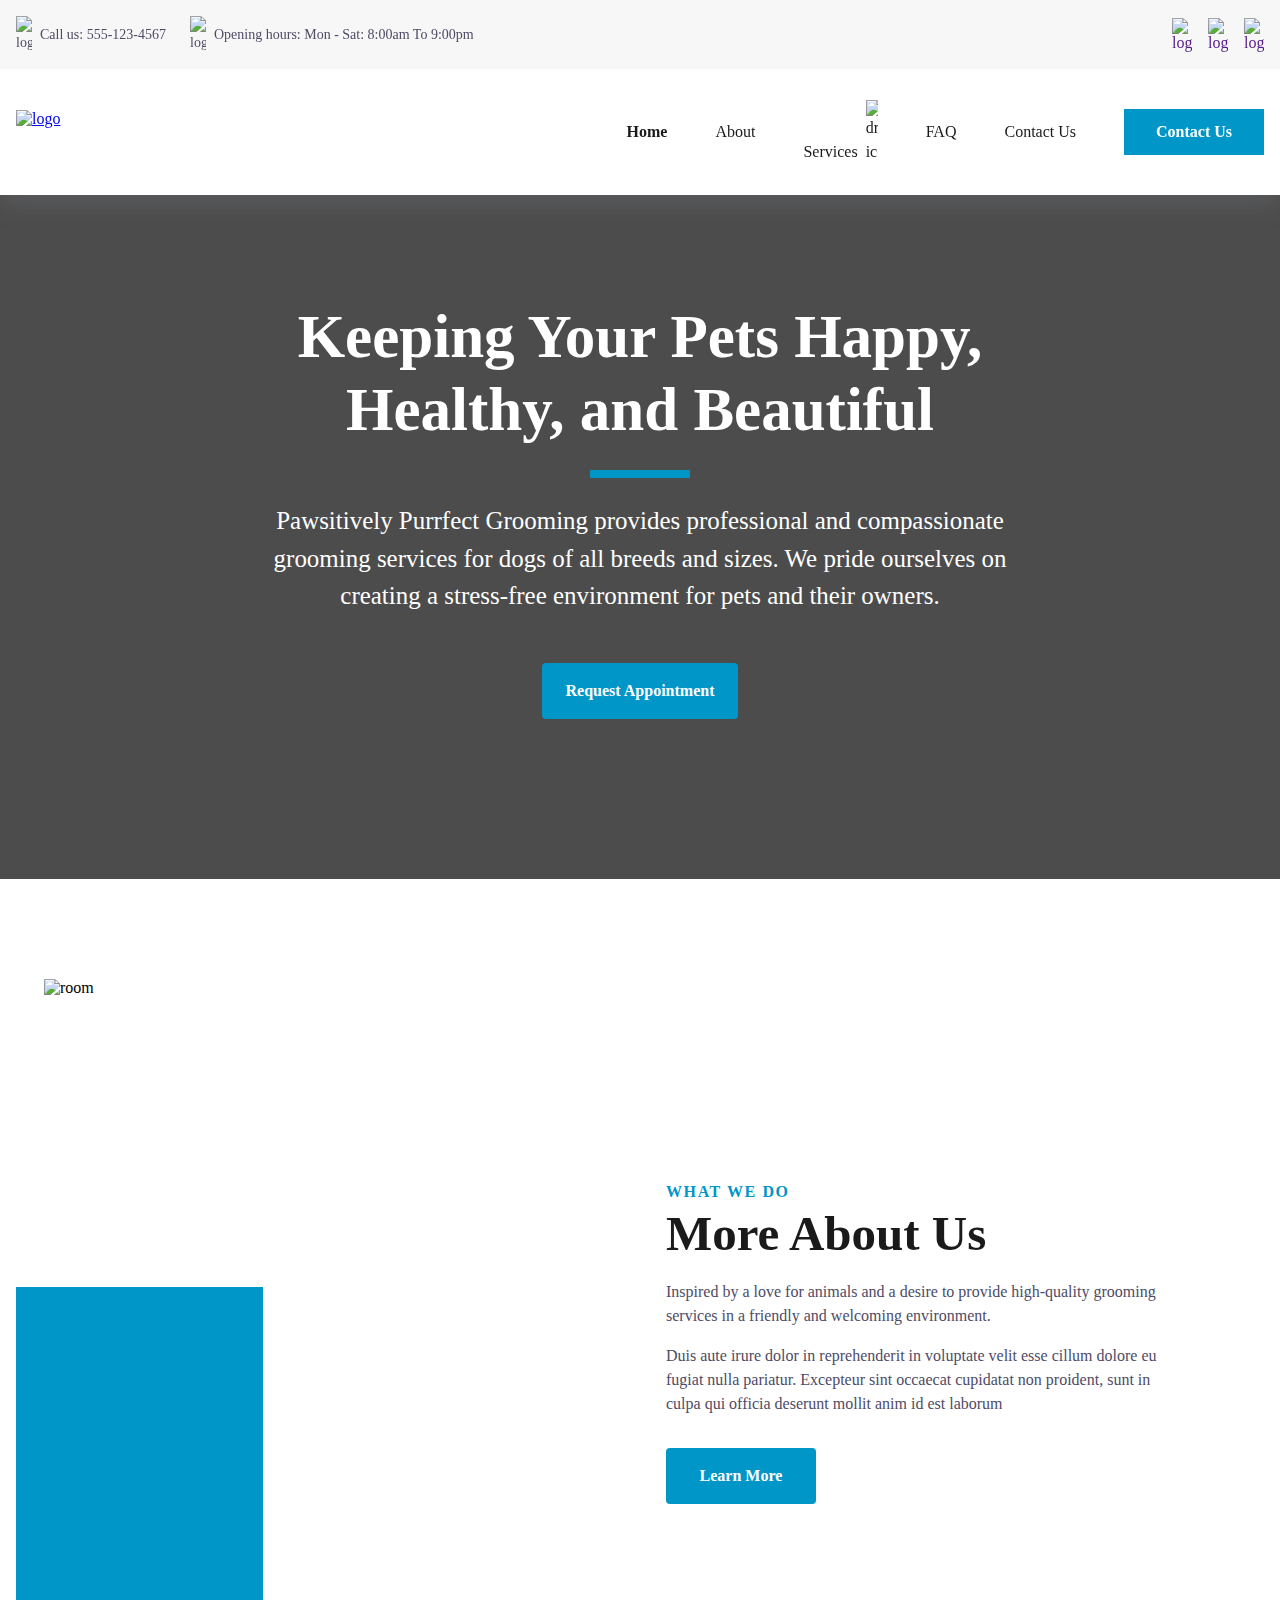
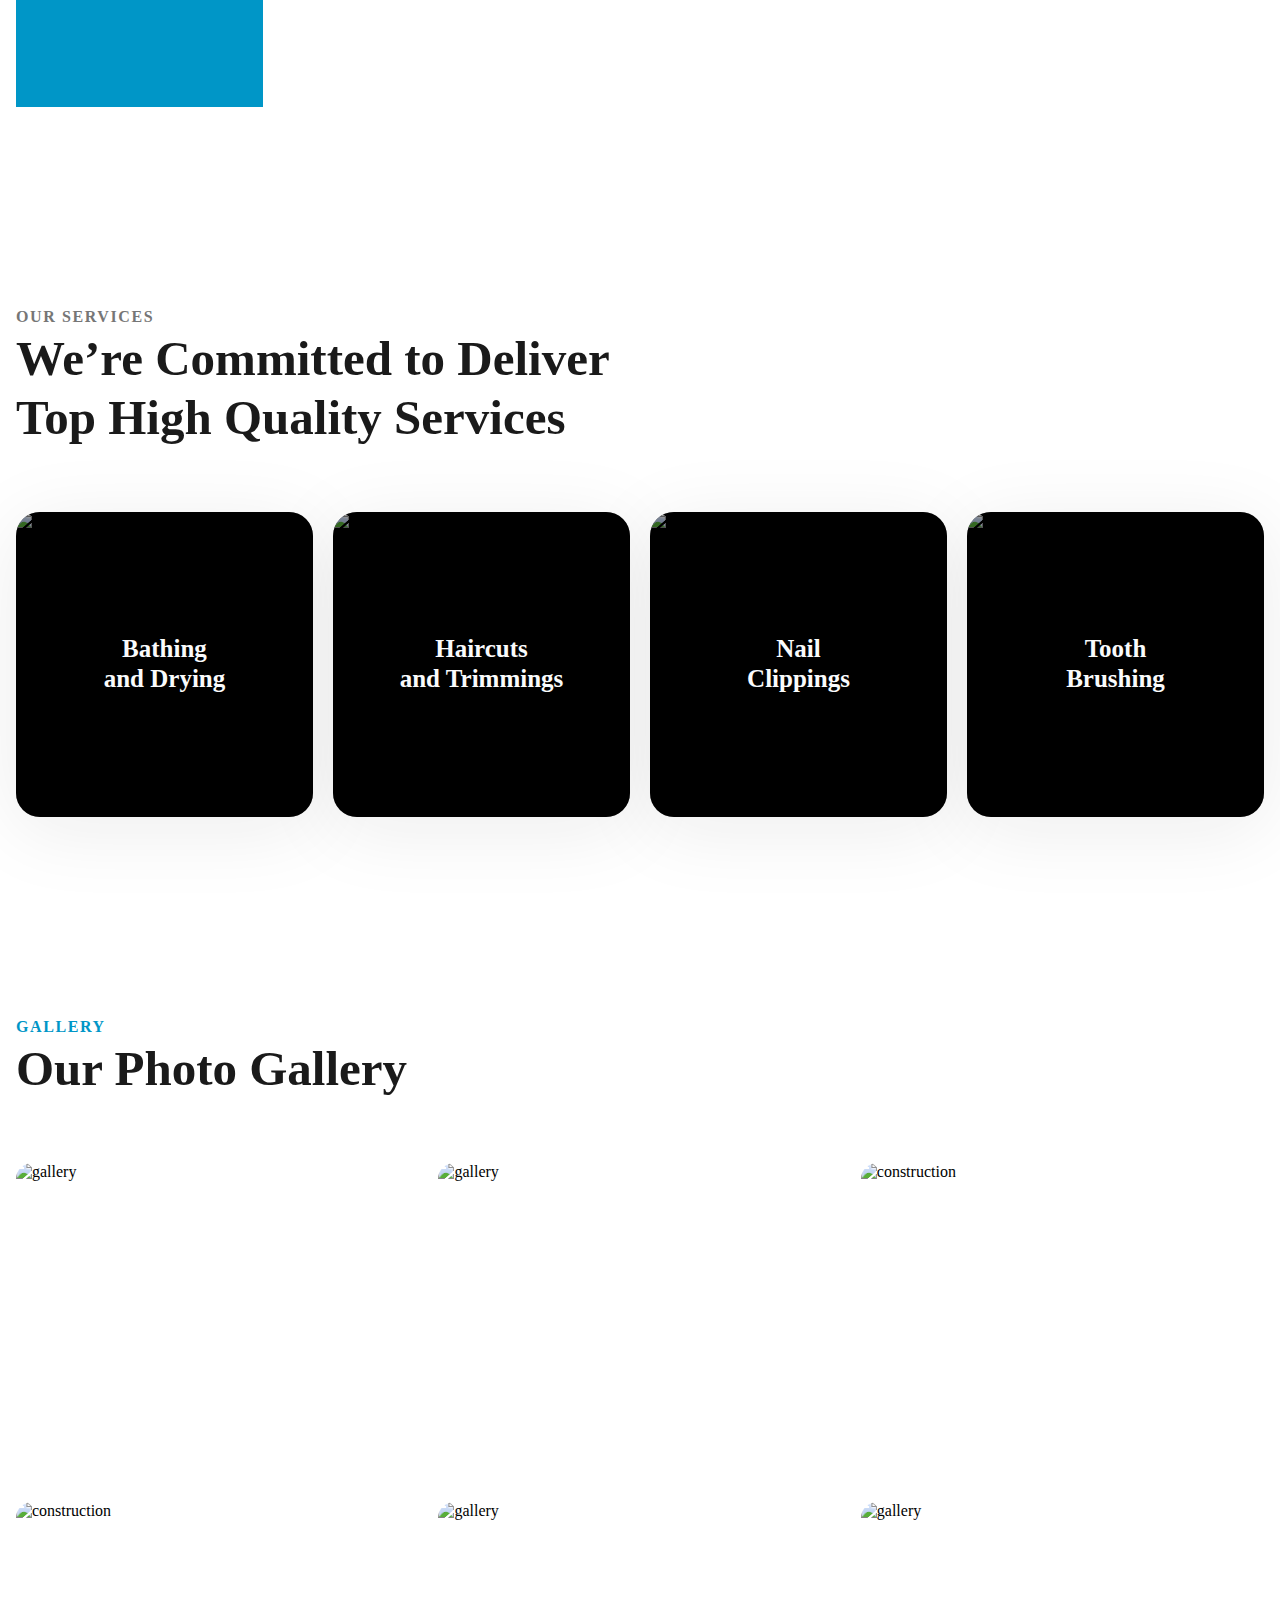
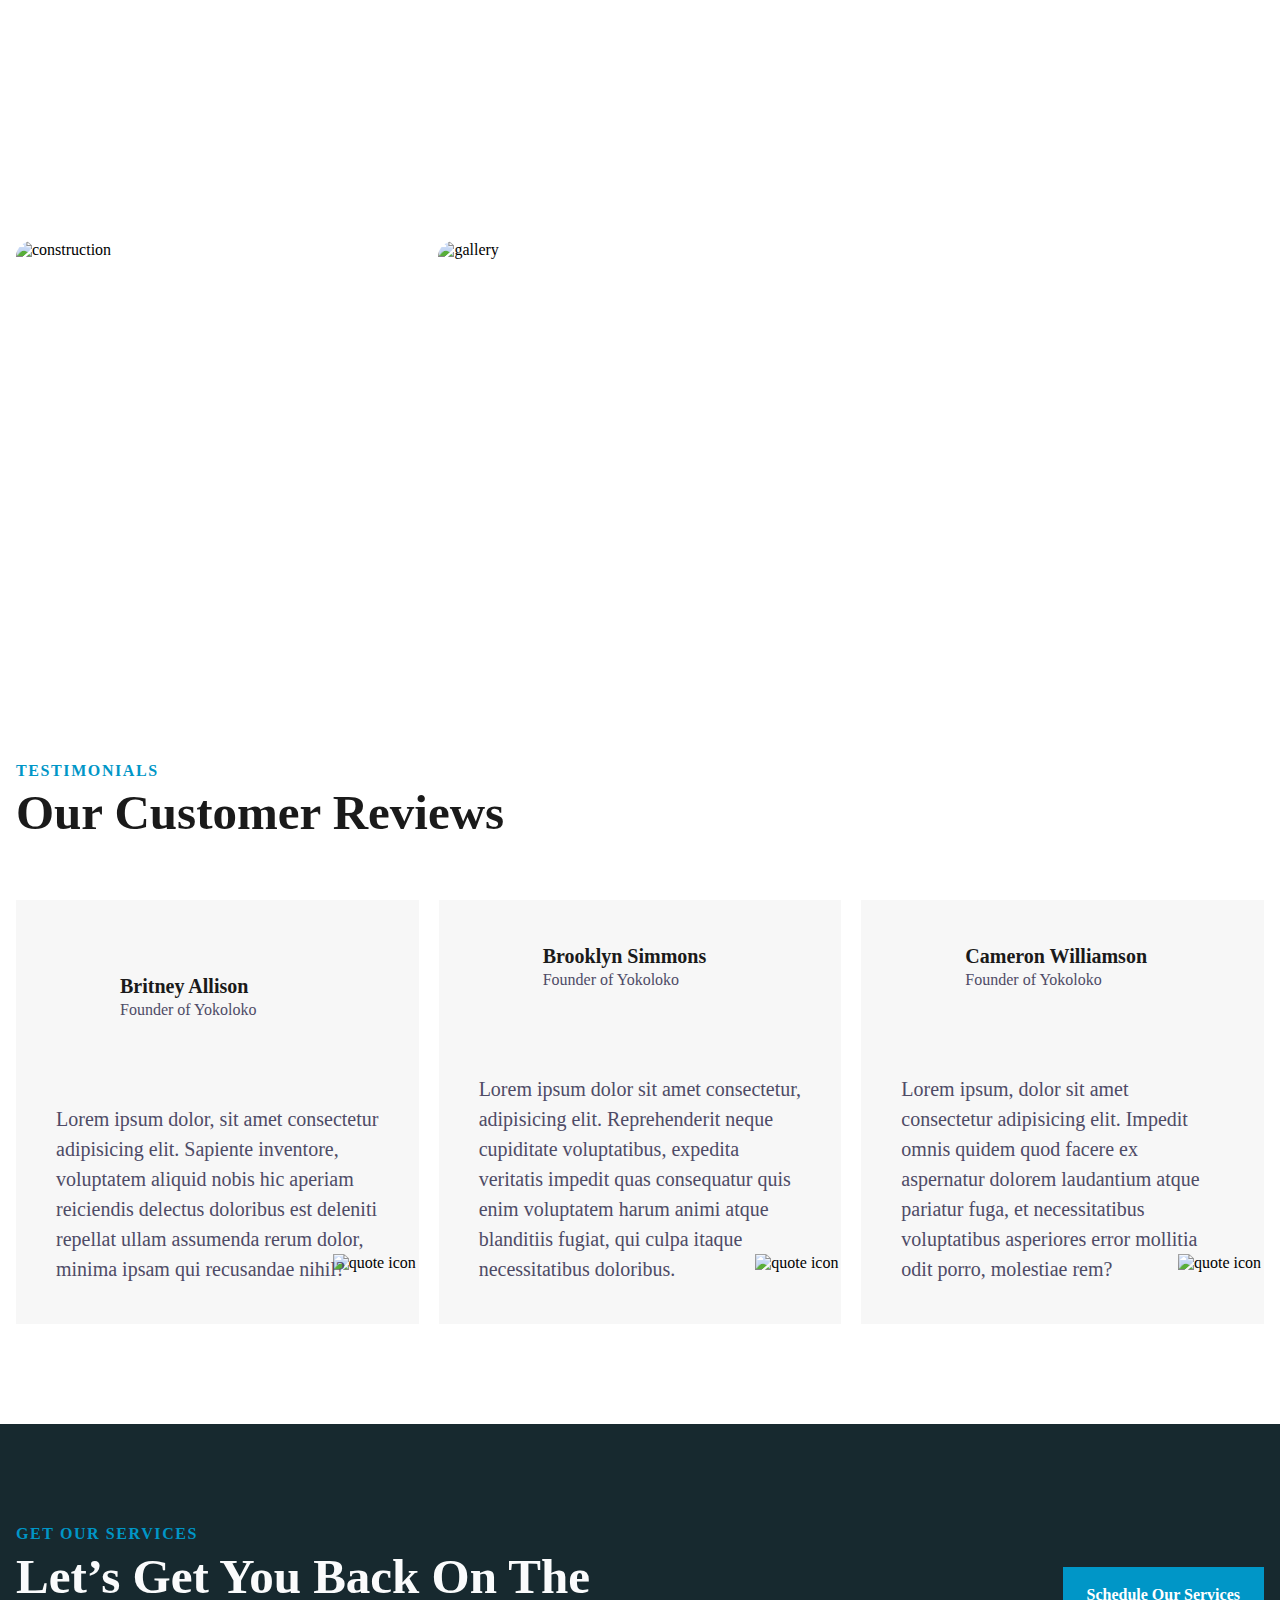
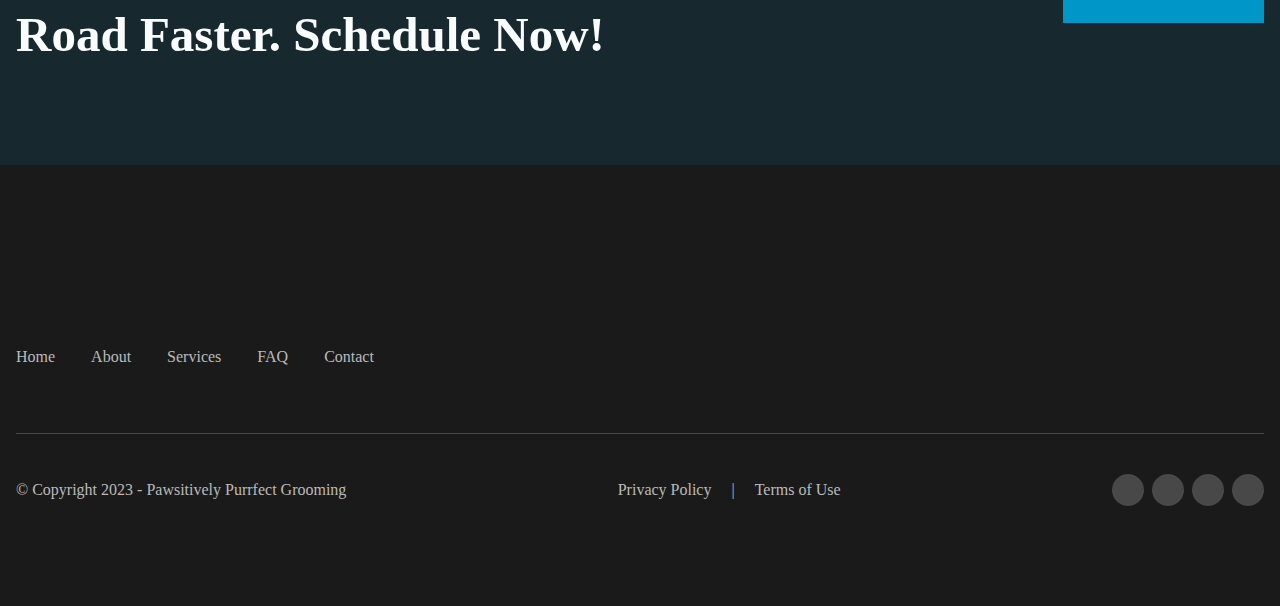
==== commit 93b2caa6: "Update index.html" ====
--- a/index.html
+++ b/index.html
@@ -162,7 +162,7 @@
         </div>
         <ul class="cs-card-group">
             <li class="cs-item">
-                <a href="" class="cs-link">
+                <a href="services.html#section-1" class="cs-link">
                     <h3 class="cs-h3"><span class="cs-span">Bathing</span> and Drying</h3>
                 </a>
                 <picture class="cs-background">
@@ -172,7 +172,7 @@
                 </picture>
             </li>
             <li class="cs-item">
-                <a href="" class="cs-link">
+                <a href="services.html#section-2" class="cs-link">
                     <h3 class="cs-h3"><span class="cs-span">Haircuts</span> and Trimmings</h3>
                 </a>
                 <picture class="cs-background">
@@ -182,7 +182,7 @@
                 </picture>
             </li>
             <li class="cs-item">
-                <a href="" class="cs-link">
+                <a href="services.html#section-3" class="cs-link">
                     <h3 class="cs-h3"><span class="cs-span">Nail</span> Clippings</h3>
                 </a>
                 <picture class="cs-background">
@@ -192,7 +192,7 @@
                 </picture>
             </li>
             <li class="cs-item">
-                <a href="" class="cs-link">
+                <a href="services.html#section-4" class="cs-link">
                     <h3 class="cs-h3"><span class="cs-span">Tooth </span> Brushing</h3>
                 </a>
                 <picture class="cs-background">
@@ -355,6 +355,7 @@
             </div>
             <div class="cs-button-box">
                 <a href="contact.html" class="cs-button-solid">Schedule Our Services</a>
+                <script type="text/javascript" src="https://booksy.com/widget/code.js?id=1412264&country=us&lang=en"></script>
             </div>
         </div>
     </div>
